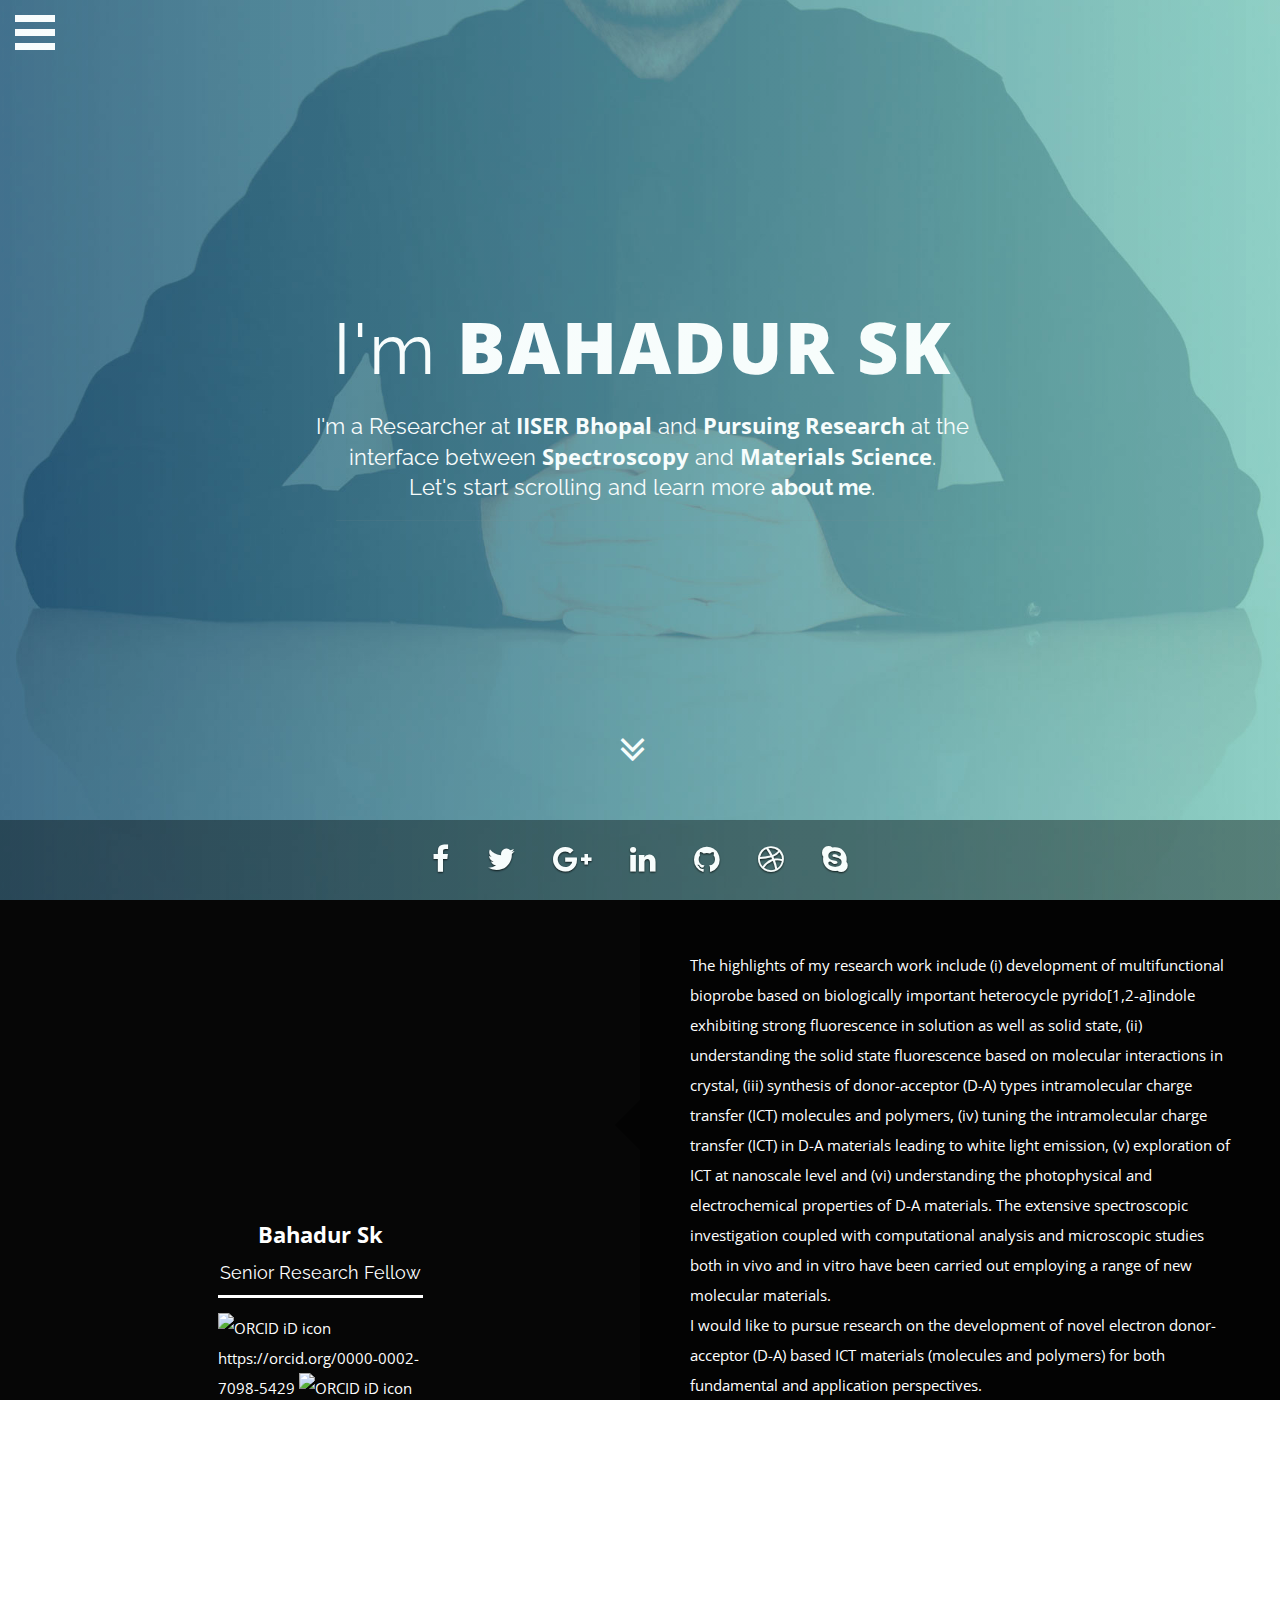
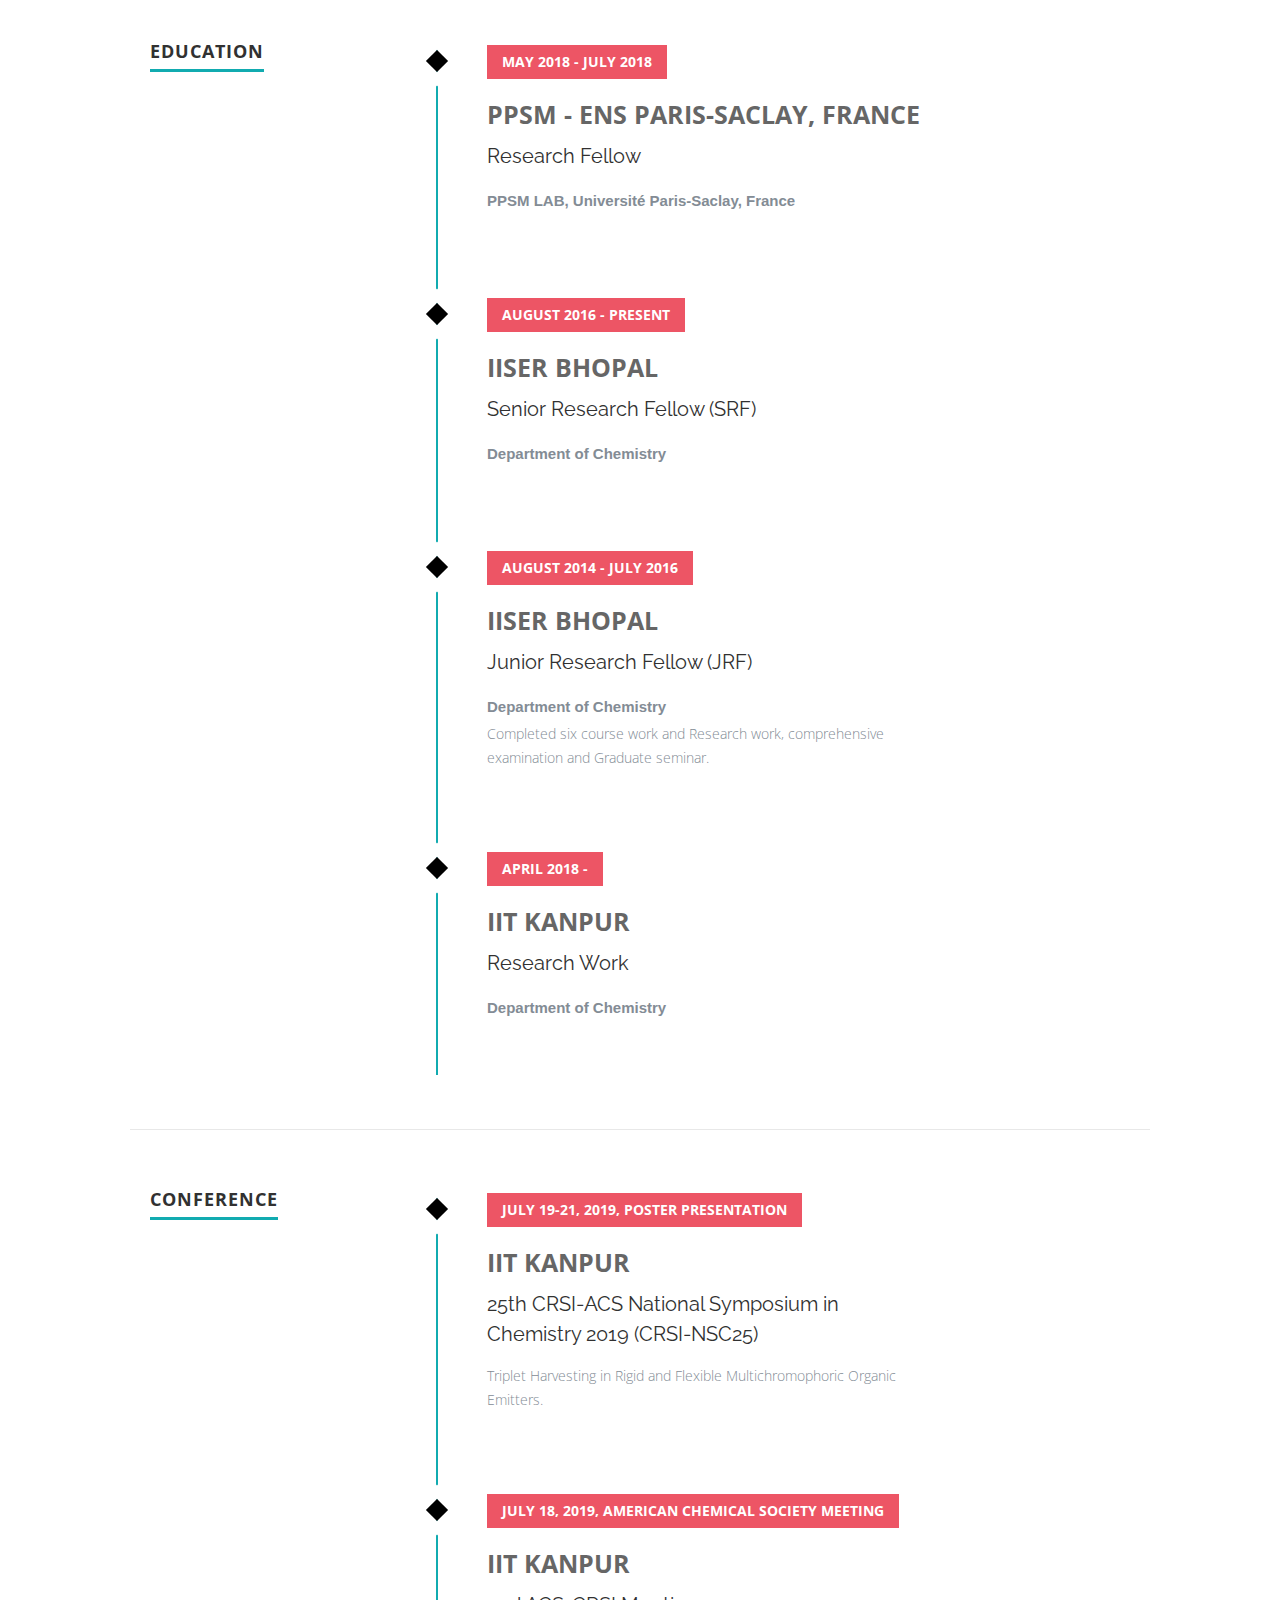
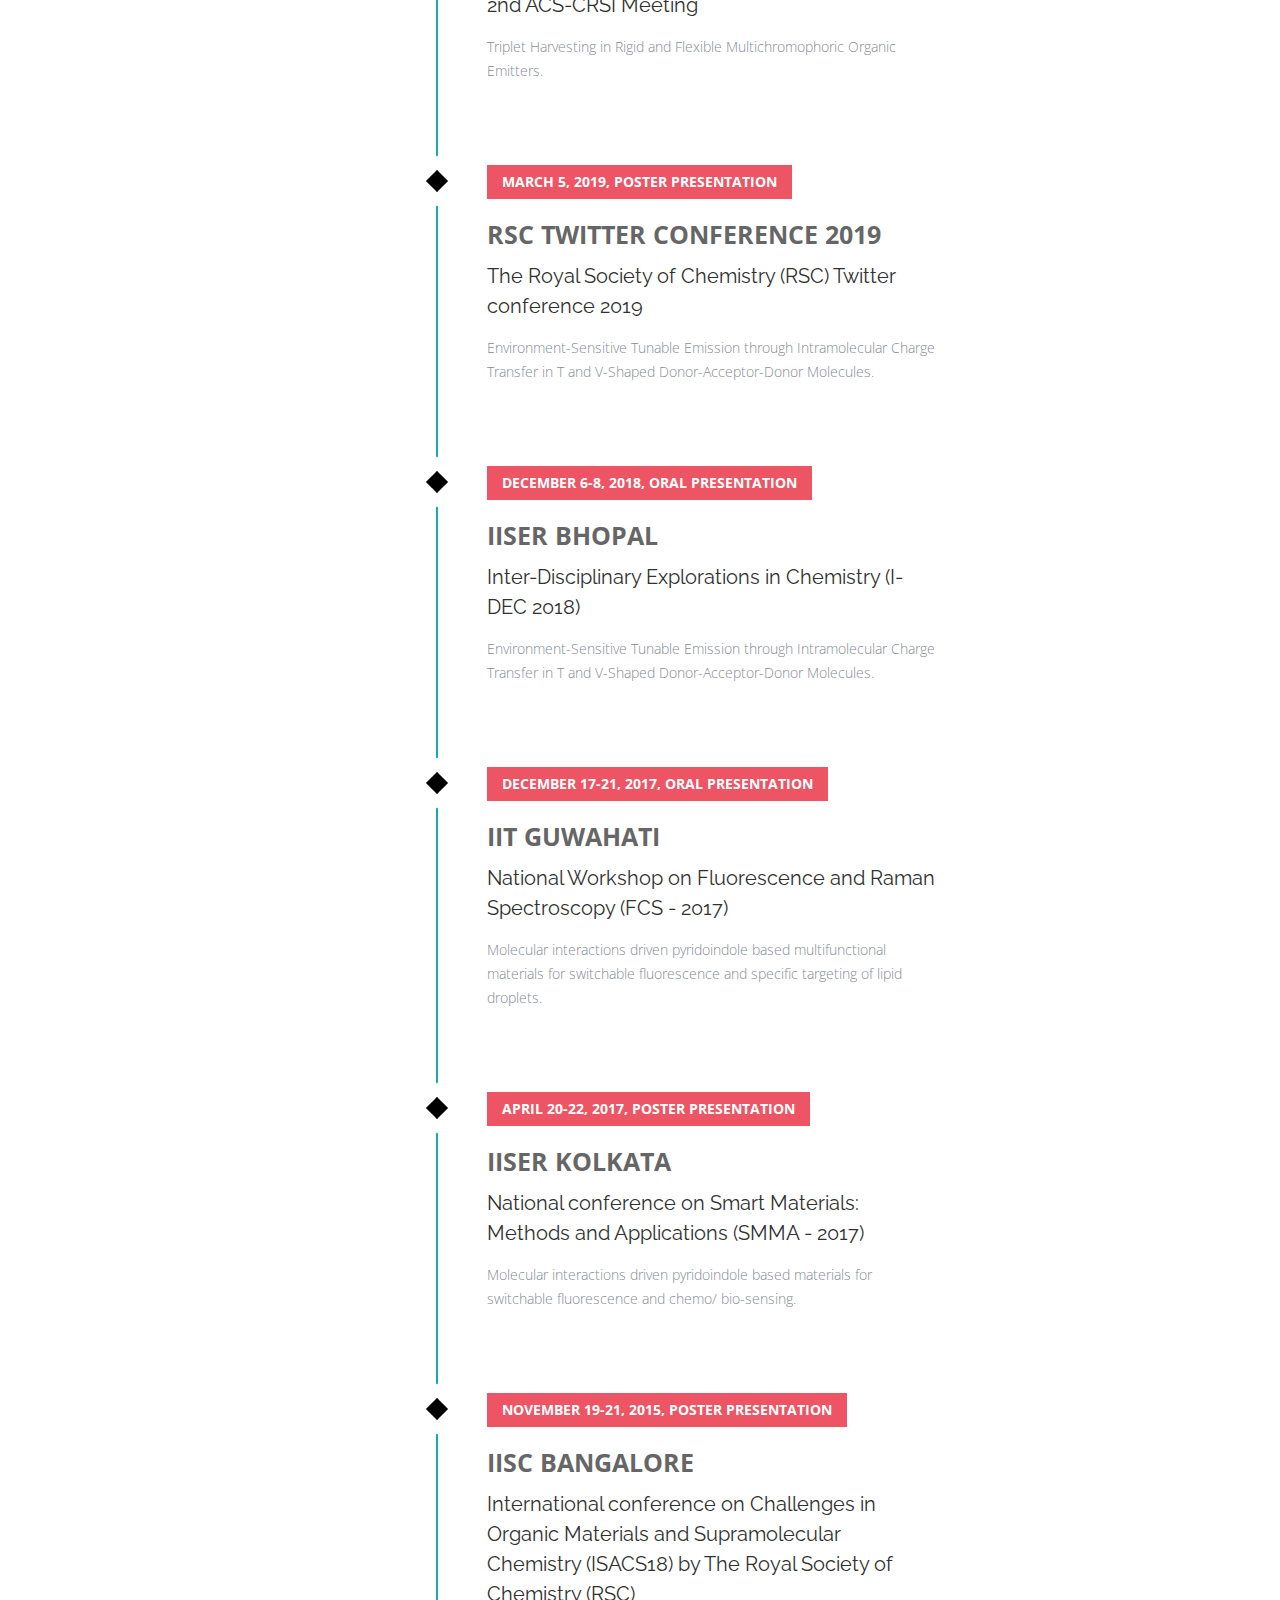
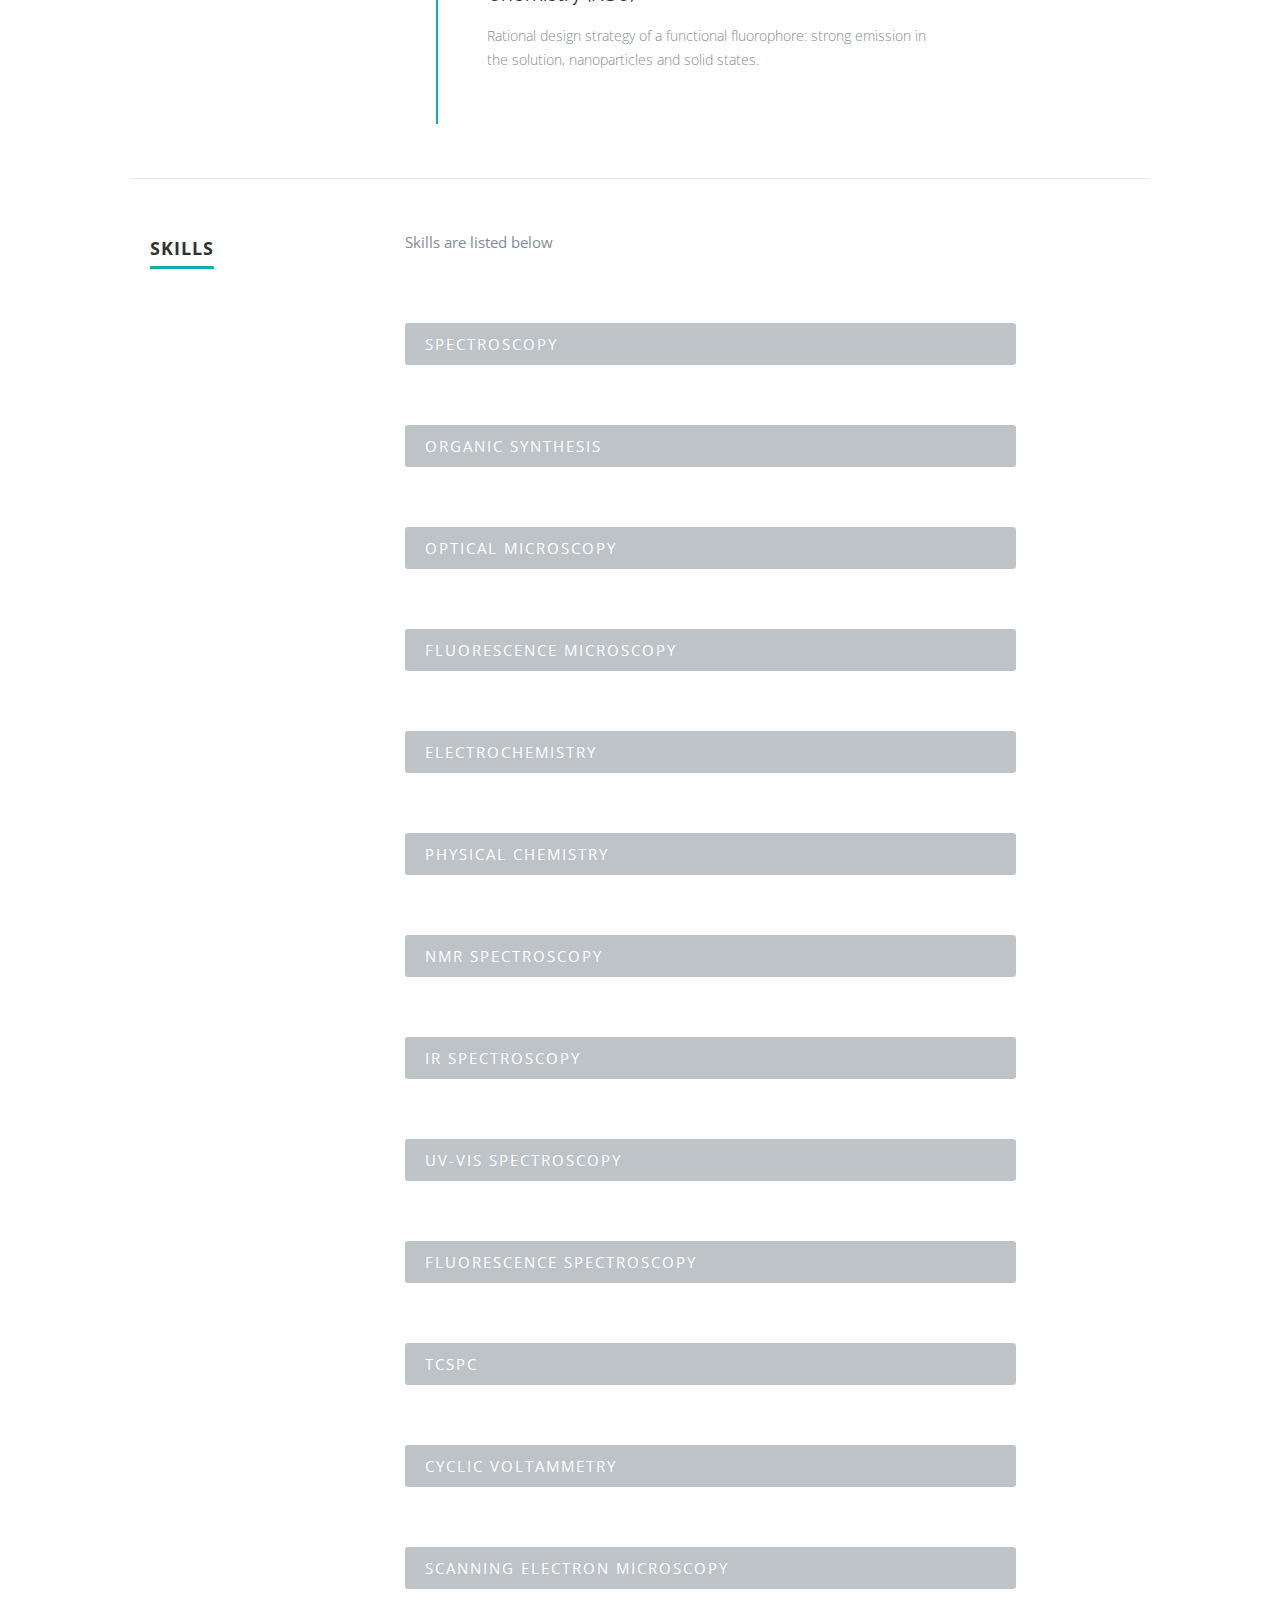
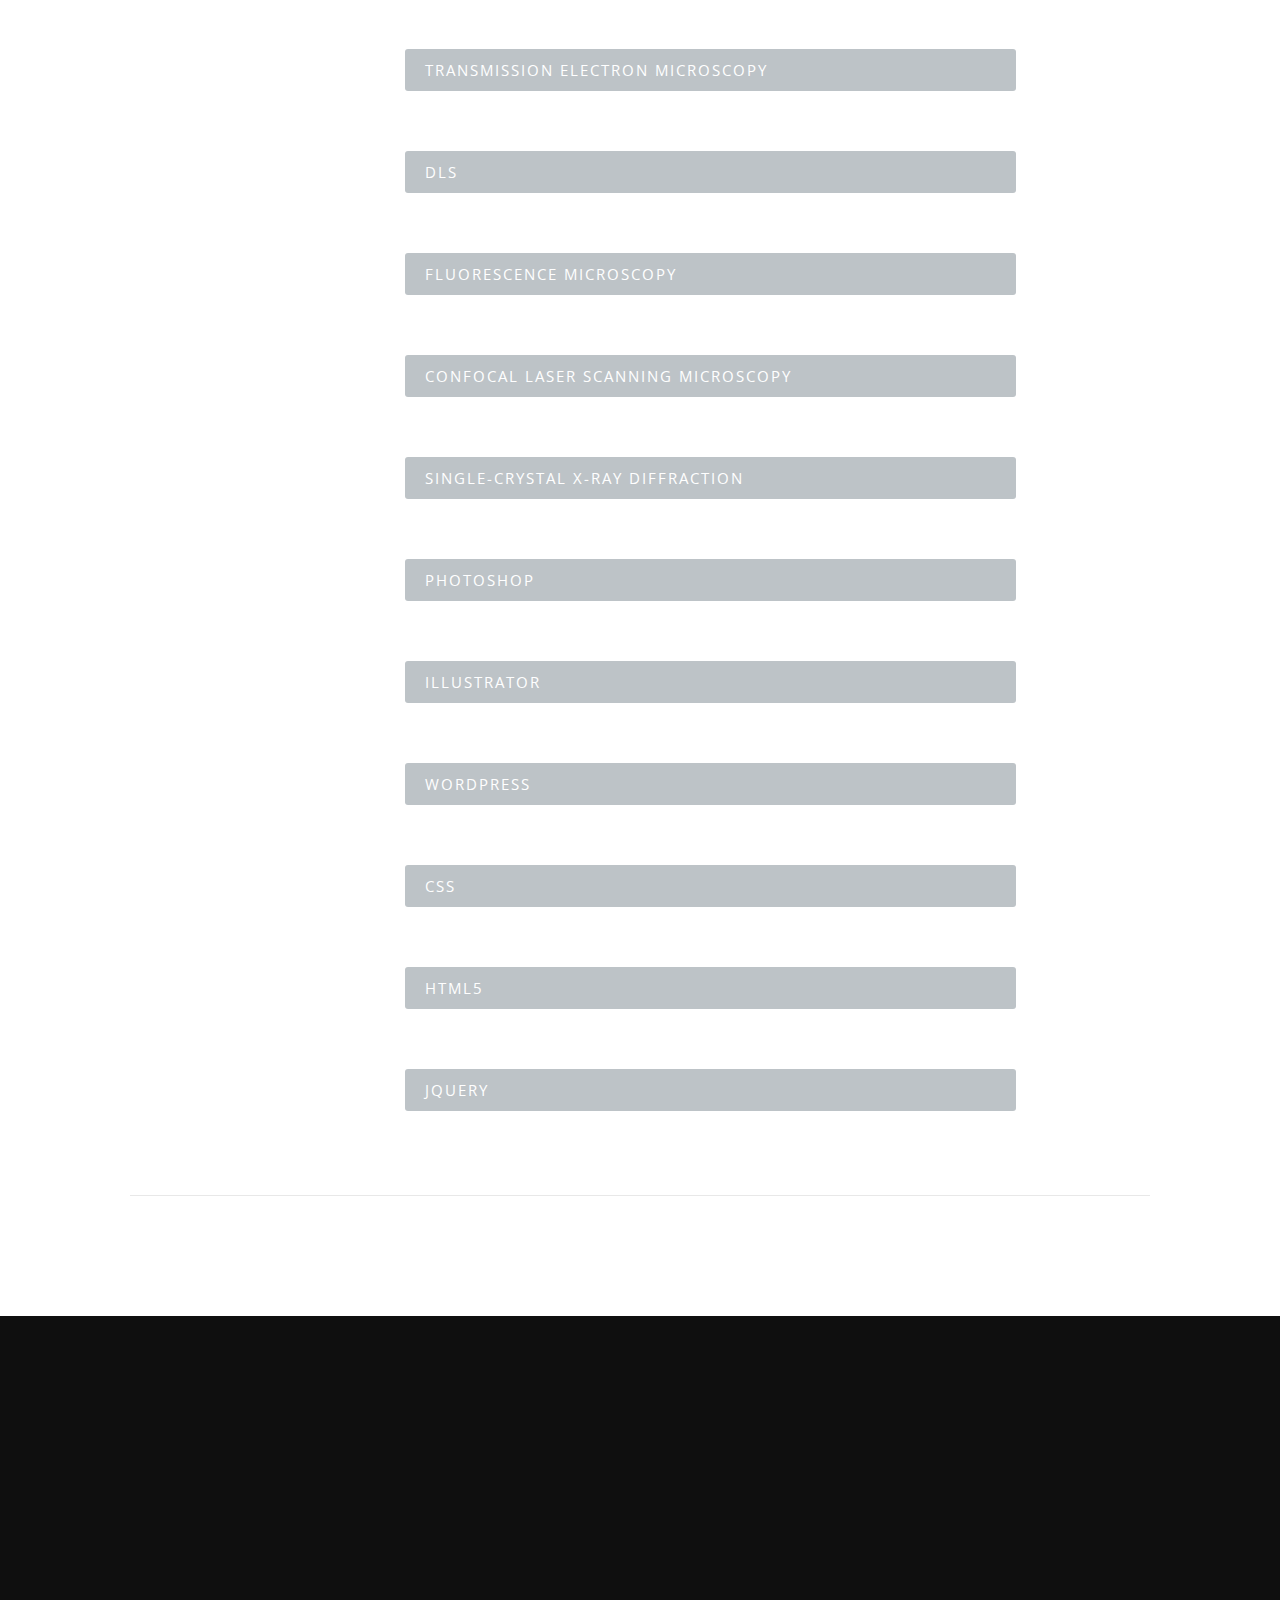
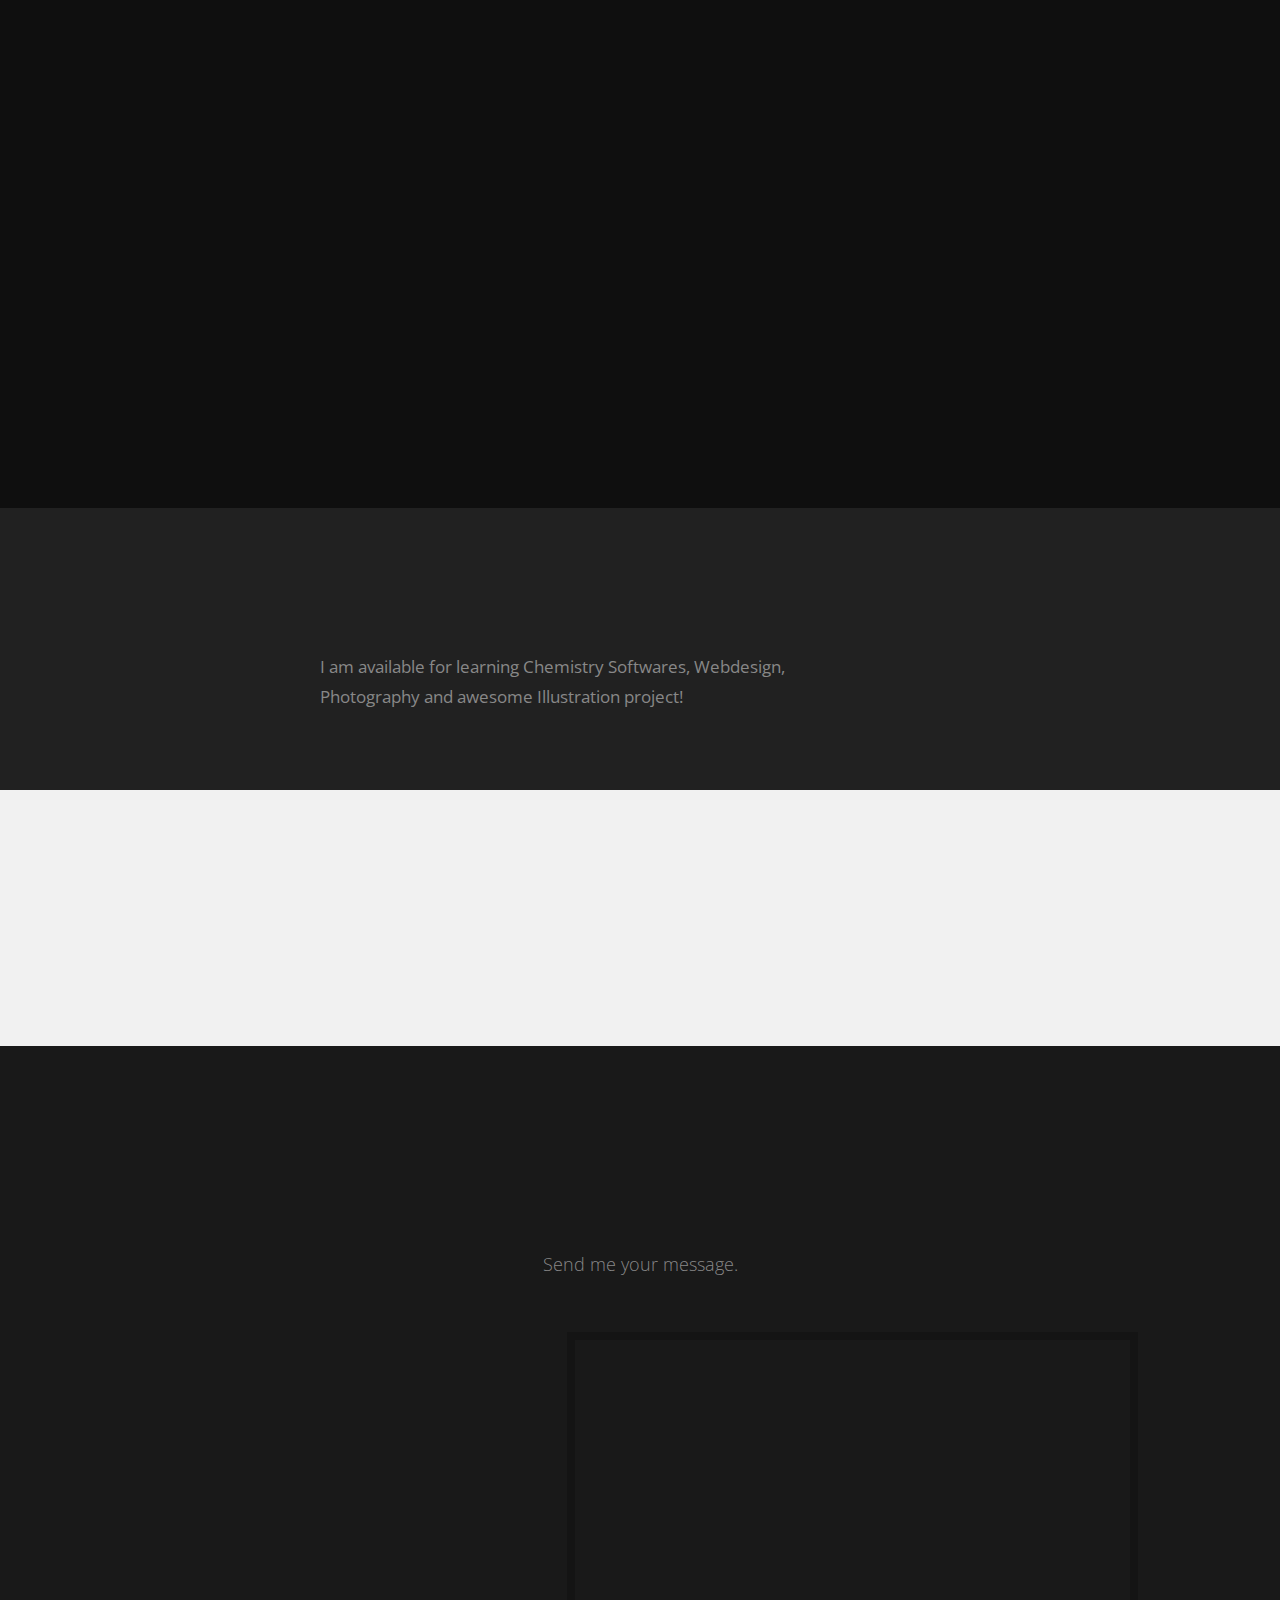
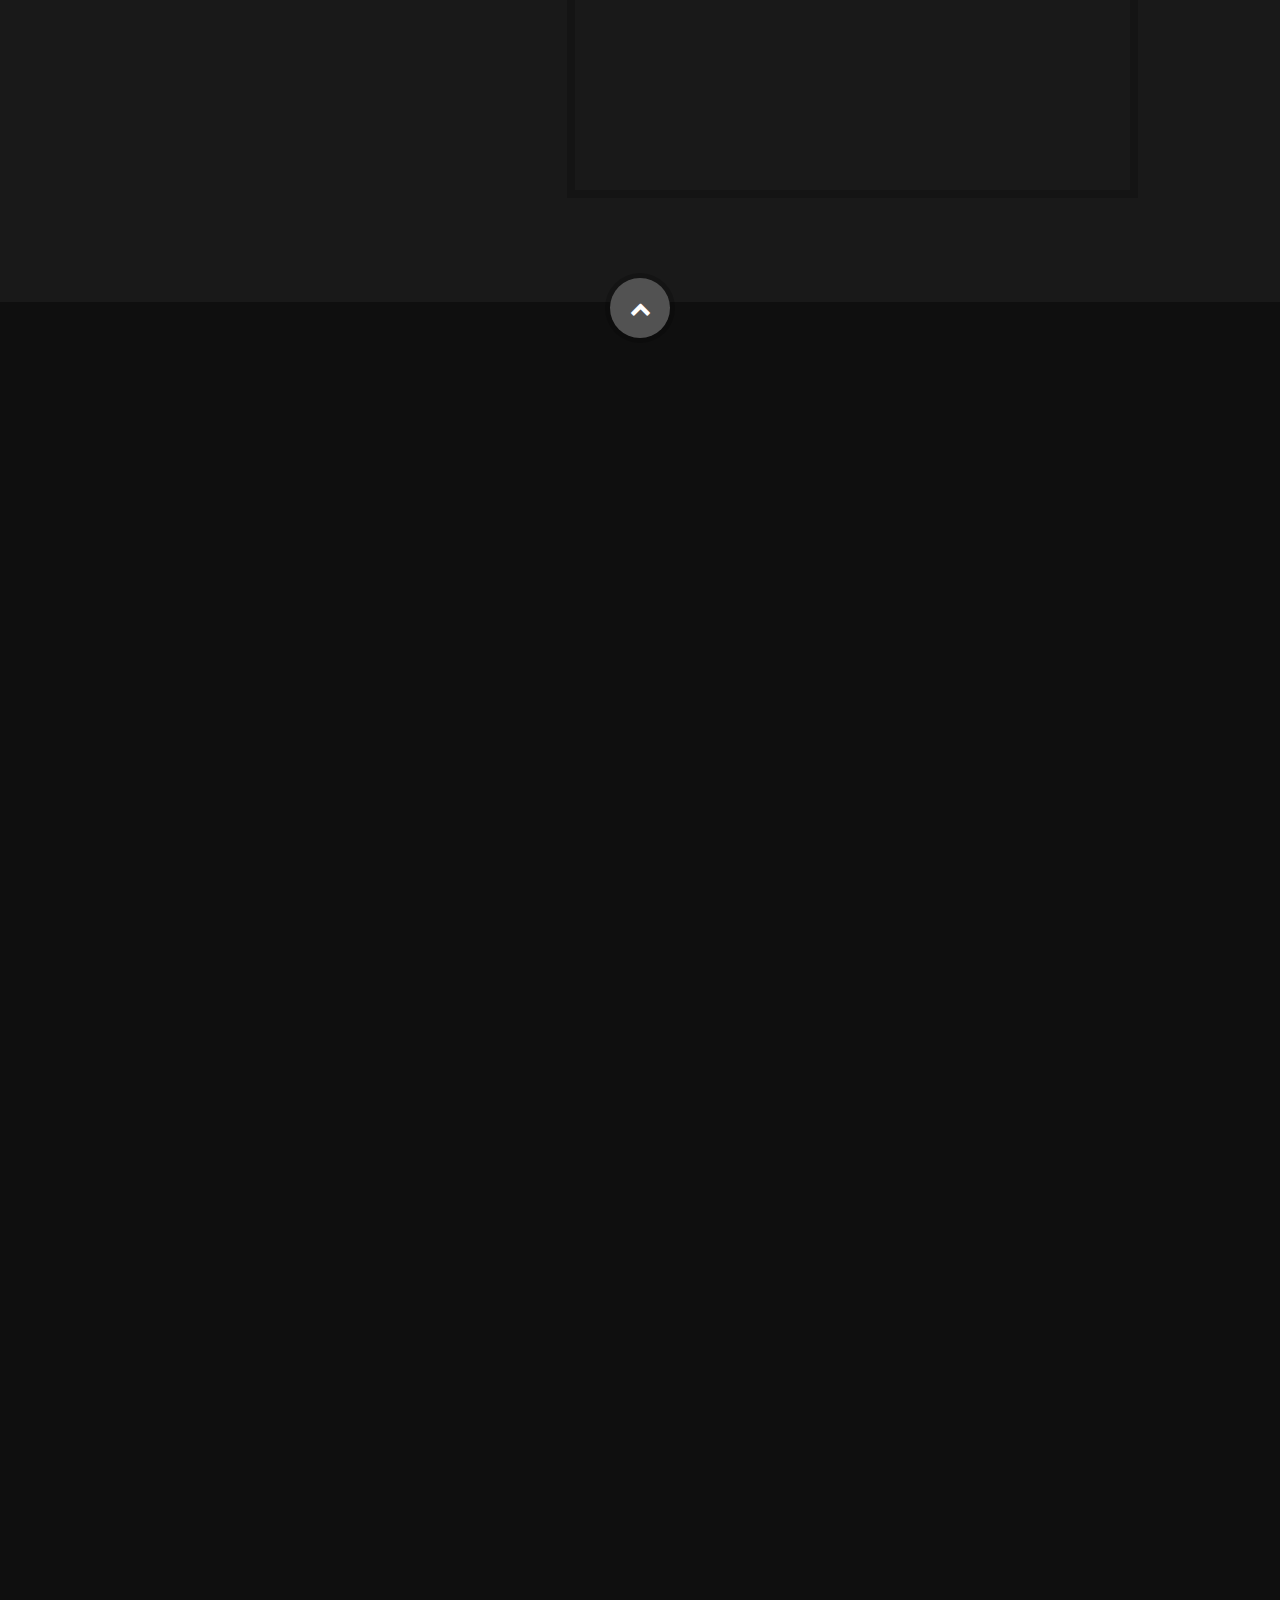
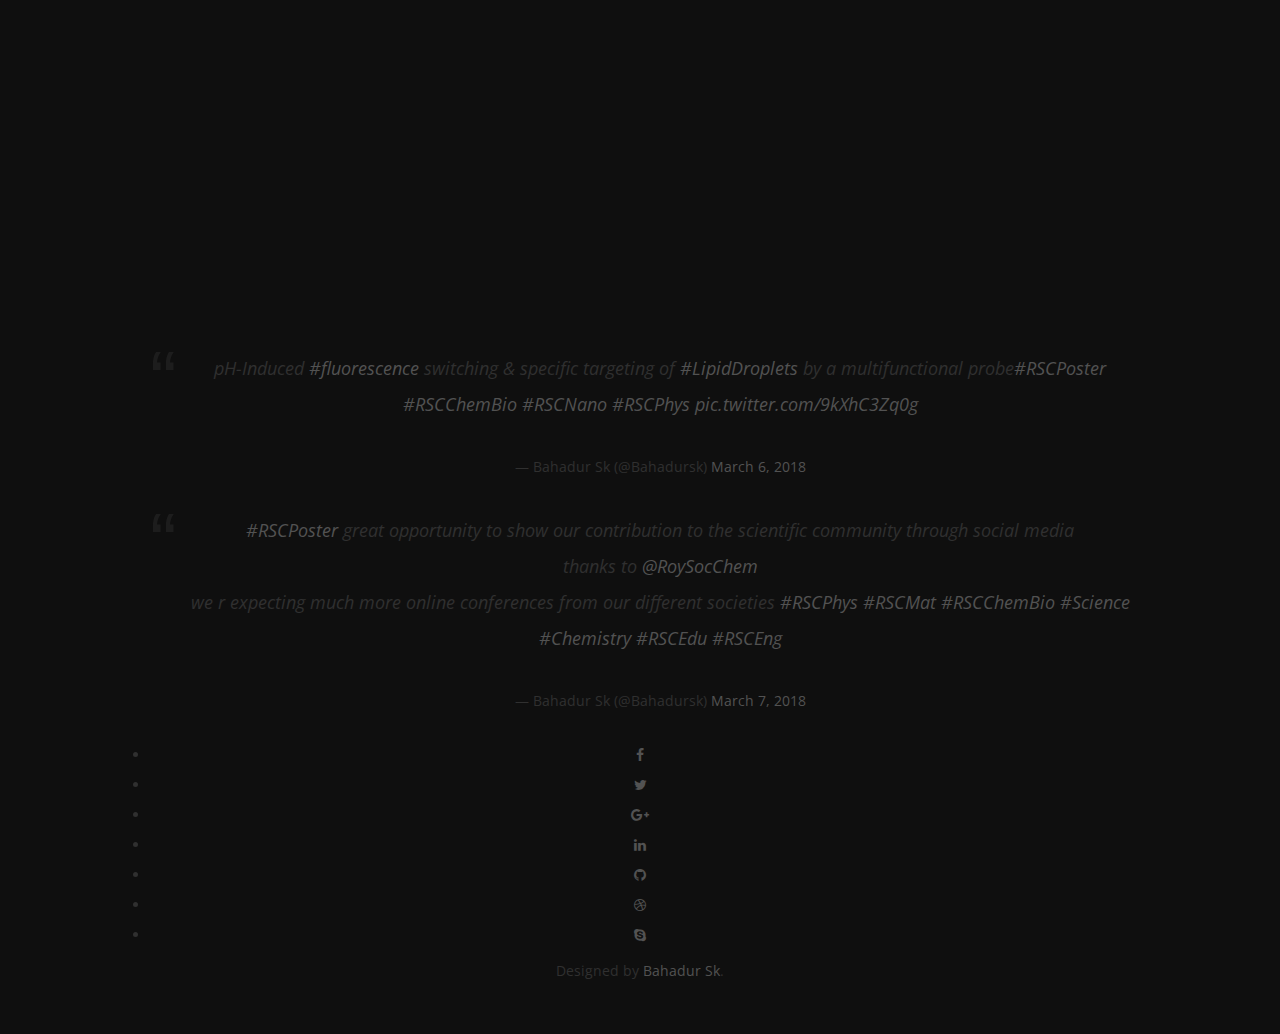
==== index.html @ c98b156a "Add files via upload" ====
<!DOCTYPE html>
<!--[if lt IE 8 ]><html class="no-js ie ie7" lang="en"> <![endif]-->
<!--[if IE 8 ]><html class="no-js ie ie8" lang="en"> <![endif]-->
<!--[if (gte IE 8)|!(IE)]><!-->
<html class="no-js" lang="en">
<!--<![endif]-->
<head>
   <meta charset="utf-8">
   <title>-::- Bahadur Sk Personal-::- </title>
   <meta name="description" content="">
   <meta name="author" content="">
   <meta name="viewport" content="width=device-width, initial-scale=1, maximum-scale=1">
   <link rel="stylesheet" href="css/default.css">
   <link rel="stylesheet" href="css/style.css">
   <link rel="stylesheet" href="css/responsive.css">
   <link rel="stylesheet" href="css/animate.css">
   <link rel="stylesheet" href="css/magnific-popup.css">
   <link rel="stylesheet" href="css/owl.carousel.css">
   <link rel="stylesheet" href="css/owl.theme.css">
    <script src="js/modernizr.js"></script>
    <link rel="shortcut icon" href="./images/favicon.png" >
</head>
<body>
    <div id="preloader">
      <div class="loader"></div>
    </div>
   <header id="home">
      <nav id="left-nav">
        <div class="logo">
          <img src="./images/my1.jpg">
        </div>
        <div class="menu" id="menu">
          <span class="menu-global menu-top"></span>
          <span class="menu-global menu-middle"></span>
          <span class="menu-global menu-bottom"></span>
        </div>
         <ul id="nav" class="nav">
            <li class="current">
              <a class="smoothscroll" href="#home"><i class="fa fa-home fa-fw"></i>Home</a>
            </li>
            <li>
              <a class="smoothscroll" href="#about"><i class="fa fa-user fa-fw"></i>About Me</a>
            </li>
            <li>
              <a class="smoothscroll" href="#resume"><i class="fa fa-file-text fa-fw"></i>Resume</a>
            </li>
            <li>
              <a class="smoothscroll" href="#portfolio"><i class="fa fa-briefcase fa-fw"></i>Portfolio</a>
            </li>
            <li>
              <a class="smoothscroll" href="#testimonials"><i class="fa fa-comments fa-fw"></i>Testimonials</a>
            </li>
            <li>
              <a class="smoothscroll" href="#contact"><i class="fa fa-envelope fa-fw"></i>Contact</a>
            </li>
         </ul>
      </nav>
      <div class="row banner">
         <div class="banner-text">
            <h1 class="responsive-headline wow zoomIn">I'm <span>Bahadur Sk</span></h1>
            <h3 class="wow fadeInUp">I'm a Researcher at <span>IISER Bhopal</span> and <span>Pursuing Research</span> at the interface between  <span>Spectroscopy</span> and <span>Materials Science</span>. <br> Let's start scrolling and learn more <a class="smoothscroll" href="#about">about me</a>.</h3>
            <hr />
         </div>
      </div>
      <p class="scrolldown">
         <a class="smoothscroll" href="#about"><i class="fa fa-angle-double-down"></i></a>
      </p>
      <div class="header-overlay"></div>
   <div id="social">
      <div class="row social-container">
            <ul class="social">
               <li><a href="https://www.facebook.com/bahadur.sk"><i class="fa fa-facebook"></i></a></li>
               <li><a href="https://twitter.com/Bahadursk"><i class="fa fa-twitter"></i></a></li>
               <li><a href="https://plus.google.com/u/0/108055005376418318742"><i class="fa fa-google-plus"></i></a></li>
               <li><a href="https://www.linkedin.com/in/bahadur-sk-73904898/"><i class="fa fa-linkedin"></i></a></li>
               <li><a href="https://github.com/bahadursk"><i class="fa fa-github"></i></a></li>
               <li><a href="https://instagram.com/ami_bahadur"><i class="fa fa-dribbble"></i></a></li>
               <li><a href="http://orcid.org/0000-0002-7098-5429"><i class="fa fa-skype"></i></a></li>
            </ul>
      </div>
   </div>
   </header>
   <!-- About Section
   ================================================== -->
   <section id="about">
      <div class="row bio-container">
        <div class="twelve columns bio-inner">
         <div class="six columns bio-left">
         <div class="pp-container">
            <img class="profile-pic wow zoomIn"  src="./images/my1.jpg" alt="" />
              <h2>Bahadur Sk</h2>
              <h3>Senior Research Fellow</h3>
			 <span id="badgeCont163"><script type="text/javascript" src="https://publons.com/mashlets?el=badgeCont163&rid=W-2001-2017"></script></span> <span id="badgeCont499"><script type="text/javascript" src="https://publons.com/mashlets?el=badgeCont499&rid=W-2001-2017&size=small"></script></span>  
			 <span itemscope itemtype="https://schema.org/Person"><a itemprop="sameAs" content="https://orcid.org/0000-0002-7098-5429" href="https://orcid.org/0000-0002-7098-5429" target="orcid.widget" rel="noopener noreferrer" style="vertical-align:top;"><img src="https://orcid.org/sites/default/files/images/orcid_16x16.png" style="width:1em;margin-right:.5em;" alt="ORCID iD icon">https://orcid.org/0000-0002-7098-5429</a></span>
			  <span itemscope itemtype="https://schema.org/Person"><a itemprop="sameAs" content="https://orcid.org/0000-0002-7098-5429" href="https://orcid.org/0000-0002-7098-5429" target="orcid.widget" rel="noopener noreferrer" style="vertical-align:top;"><img src="https://orcid.org/sites/default/files/images/orcid_16x16.png" style="width:1em;margin-right:.5em;" alt="ORCID iD icon">ORCID</a></span>
            </div> 
         </div> 

         <div class="six columns main-col wow fadeIn">
          <div class="arrow-left"></div>
            <p>The highlights of my research work include (i) development of multifunctional bioprobe based on biologically important heterocycle pyrido[1,2-a]indole exhibiting strong fluorescence in solution as well as solid state, (ii) understanding the solid state fluorescence based on molecular interactions in crystal, (iii) synthesis of donor-acceptor (D-A) types intramolecular charge transfer (ICT) molecules and polymers, (iv) tuning the intramolecular charge transfer (ICT) in D-A materials leading to white light emission, (v) exploration of ICT at nanoscale level and (vi) understanding the photophysical and electrochemical properties of D-A materials. The extensive spectroscopic investigation coupled with computational analysis and microscopic studies both in vivo and in vitro have been carried out employing a range of new molecular materials. <BR> 
			I would like to pursue research on the development of novel electron donor-acceptor (D-A) based ICT materials (molecules and polymers) for both fundamental and application perspectives. 
            
            </p>
          <div class="row">
            <div class="six columns download">
                <p>
                  <a href="#contact" class="button"><i class="fa fa-paper-plane"></i>Learn from Me</a>
                  <a href="resume.pdf" class="button" target="_blank"><i class="fa fa-download"></i>Download Resume</a>
                </p>
            </div>
      </div>
         </div>
      </div>
      </div>
   </section>
   <section id="resume">
    <h1 class="section-title wow fadeInDown">Resume</h1>
      <div class="row education">
         <div class="three columns header-col">
            <h2><span>Education</span></h2>
         </div>
      <div class="nine columns main-col">
         <div class="education-timeline">
            <ul class="timeline">
				
				<li class="timeline-event">
                <label class="timeline-event-icon"></label>
                <div class="timeline-event-copy">
                  <p class="timeline-event-thumbnail">May 2018 - July 2018</p>
                  <h3>PPSM - ENS Paris-Saclay, France</h3>
                  <h4>Research Fellow</h4>
                  <p><strong>PPSM LAB, Université Paris-Saclay, France</strong><br>
                     </p>
                </div>
              </li>
				
				 <li class="timeline-event">
                <label class="timeline-event-icon"></label>
                <div class="timeline-event-copy">
                  <p class="timeline-event-thumbnail">August 2016 - Present</p>
                  <h3>IISER Bhopal</h3>
                  <h4>Senior Research Fellow (SRF)</h4>
                  <p><strong>Department of  Chemistry</strong><br>
                     </p>
                </div>
              </li>
				
              <li class="timeline-event">
                <label class="timeline-event-icon"></label>
                <div class="timeline-event-copy">
                  <p class="timeline-event-thumbnail">August 2014 - July 2016</p>
                  <h3>IISER Bhopal</h3>
                  <h4>Junior Research Fellow (JRF)</h4>
                  <p><strong>Department of  Chemistry</strong><br>
                     Completed six course work and Research work, comprehensive examination and Graduate seminar.</p>
                </div>
              </li>
				
				  <li class="timeline-event">
                <label class="timeline-event-icon"></label>
                <div class="timeline-event-copy">
                  <p class="timeline-event-thumbnail">April 2018 - </p>
                  <h3>IIT Kanpur</h3>
                  <h4> Research Work</h4>
                  <p><strong>Department of  Chemistry</strong><br>
                     </p>
                </div>
              </li>
				
				 
            </ul>
         </div>
      </div>
      </div> 
      <div class="row work">
         <div class="three columns header-col">
            <h2><span>Conference</span></h2>
         </div>
         <div class="nine columns main-col">
         <div class="work-timeline">
            <ul class="timeline">
				
				
				
						<li class="timeline-event">
                <label class="timeline-event-icon"></label>
                <div class="timeline-event-copy">
                  <p class="timeline-event-thumbnail">July 19-21, 2019, Poster Presentation</p>
                  <h3> IIT Kanpur</h3>
                  <h4>25th CRSI-ACS National Symposium in Chemistry 2019 (CRSI-NSC25) </h4>
                  <p>Triplet Harvesting in Rigid and Flexible Multichromophoric Organic Emitters. </p>
                </div>
              </li>
				
				
							<li class="timeline-event">
                <label class="timeline-event-icon"></label>
                <div class="timeline-event-copy">
                  <p class="timeline-event-thumbnail">July 18, 2019, American Chemical Society Meeting</p>
                  <h3> IIT Kanpur</h3>
                  <h4>2nd ACS-CRSI Meeting  </h4>
                  <p>Triplet Harvesting in Rigid and Flexible Multichromophoric Organic Emitters. </p>
                </div>
              </li>
				
				
				
				
				
					<li class="timeline-event">
                <label class="timeline-event-icon"></label>
                <div class="timeline-event-copy">
                  <p class="timeline-event-thumbnail">March 5, 2019, Poster Presentation</p>
                  <h3>RSC Twitter conference 2019 </h3>
                  <h4>The Royal Society of Chemistry (RSC) Twitter conference 2019</h4>
                  <p>Environment-Sensitive Tunable Emission through Intramolecular Charge Transfer in T and V-Shaped Donor-Acceptor-Donor Molecules. </p>
                </div>
              </li>
				
				
				
				
				<li class="timeline-event">
                <label class="timeline-event-icon"></label>
                <div class="timeline-event-copy">
                  <p class="timeline-event-thumbnail">December 6-8, 2018, Oral Presentation</p>
                  <h3>IISER Bhopal </h3>
                  <h4>Inter-Disciplinary Explorations in Chemistry (I-DEC 2018)</h4>
                  <p>Environment-Sensitive Tunable Emission through Intramolecular Charge Transfer in T and V-Shaped Donor-Acceptor-Donor Molecules. </p>
                </div>
              </li>
				
				
				
				
				
              <li class="timeline-event">
                <label class="timeline-event-icon"></label>
                <div class="timeline-event-copy">
                  <p class="timeline-event-thumbnail">December 17-21, 2017, Oral Presentation</p>
                  <h3>IIT Guwahati </h3>
                  <h4>National Workshop on Fluorescence and Raman Spectroscopy (FCS - 2017)</h4>
                  <p>Molecular interactions driven pyridoindole based multifunctional materials for switchable ﬂuorescence and specific targeting of lipid droplets. </p>
                </div>
              </li>
              <li class="timeline-event">
                <label class="timeline-event-icon"></label>
                <div class="timeline-event-copy">
                  <p class="timeline-event-thumbnail">April 20-22, 2017, Poster Presentation</p>
                  <h3>IISER Kolkata</h3>
                  <h4>National conference on Smart Materials: Methods and Applications (SMMA - 2017)</h4>
                  <p> Molecular interactions driven pyridoindole based materials for switchable fluorescence and chemo/ bio-sensing. </p>
                </div>
              </li>
              <li class="timeline-event">
                <label class="timeline-event-icon"></label>
                <div class="timeline-event-copy">
                  <p class="timeline-event-thumbnail">November 19-21, 2015, Poster Presentation</p>
                  <h3>IISc Bangalore</h3>
                  <h4>International conference on Challenges in Organic Materials and Supramolecular Chemistry (ISACS18) by The Royal Society of Chemistry (RSC) </h4>
                  <p>Rational design strategy of a functional fluorophore: strong emission in the solution, nanoparticles and solid states. </p>
                </div>
              </li>
            </ul>
         </div>
         </div>
      </div>
      <div class="row skill">
         <div class="three columns header-col">
            <h2><span>Skills</span></h2>
         </div>
         <div class="nine columns main-col">
            <p>Skills are listed below
            </p>
        <div class="bars">
           <ul class="skills">
			   
			   <li><span class="bar-expand photoshop wow fadeInLeft"></span><em>Spectroscopy</em></li>
            <li><span class="bar-expand illustrator wow fadeInLeft"></span><em>Organic Synthesis</em></li>
            <li><span class="bar-expand wordpress wow fadeInLeft"></span><em>Optical Microscopy</em></li>
            <li><span class="bar-expand css wow fadeInLeft"></span><em>Fluorescence Microscopy</em></li>
            <li><span class="bar-expand html5 wow fadeInLeft"></span><em>Electrochemistry</em></li>
            <li><span class="bar-expand jquery wow fadeInLeft"></span><em>Physical Chemistry</em></li>
			
			   <li><span class="bar-expand photoshop wow fadeInLeft"></span><em>NMR Spectroscopy</em></li>
            <li><span class="bar-expand illustrator wow fadeInLeft"></span><em>IR Spectroscopy</em></li>
            <li><span class="bar-expand wordpress wow fadeInLeft"></span><em>Uv-Vis Spectroscopy</em></li>
            <li><span class="bar-expand css wow fadeInLeft"></span><em>Fluorescence Spectroscopy</em></li>
            <li><span class="bar-expand html5 wow fadeInLeft"></span><em>TCSPC</em></li>
            <li><span class="bar-expand jquery wow fadeInLeft"></span><em>Cyclic Voltammetry</em></li>
		<li><span class="bar-expand photoshop wow fadeInLeft"></span><em>Scanning Electron Microscopy</em></li>
            <li><span class="bar-expand illustrator wow fadeInLeft"></span><em>Transmission Electron Microscopy</em></li>
            <li><span class="bar-expand wordpress wow fadeInLeft"></span><em>DLS</em></li>
            <li><span class="bar-expand css wow fadeInLeft"></span><em>Fluorescence Microscopy</em></li>
            <li><span class="bar-expand html5 wow fadeInLeft"></span><em>Confocal Laser Scanning Microscopy </em></li>
            <li><span class="bar-expand jquery wow fadeInLeft"></span><em>Single-crystal X-ray Diffraction</em></li>
			
            <li><span class="bar-expand photoshop wow fadeInLeft"></span><em>Photoshop</em></li>
            <li><span class="bar-expand illustrator wow fadeInLeft"></span><em>Illustrator</em></li>
            <li><span class="bar-expand wordpress wow fadeInLeft"></span><em>Wordpress</em></li>
            <li><span class="bar-expand css wow fadeInLeft"></span><em>CSS</em></li>
            <li><span class="bar-expand html5 wow fadeInLeft"></span><em>HTML5</em></li>
            <li><span class="bar-expand jquery wow fadeInLeft"></span><em>jQuery</em></li>
          </ul>
        </div>
      </div>
      </div>
      
   </section>
   <section id="portfolio">
      <div class="row">
         <div class="twelve columns collapsed">
            <h1 class="section-title wow fadeInDown">Some of My Photos</h1>
            <div id="portfolio-wrapper" class="bgrid-quarters s-bgrid-thirds cf wow fadeIn">
               <div class="columns portfolio-item">
                  <div class="item-wrap">
                     <a href="#modal-01" title="">
                        <img alt="" src="./images/my3.jpg">
                        <div class="overlay">
                           <div class="portfolio-item-meta">
                          <h5>Paris City</h5>
                              <p>Photography</p>
                       </div>
                        </div>
                        <div class="link-icon"><i class="fa fa-plus fa-2x"></i></div>
                     </a>
                  </div>
              </div>
               <div class="columns portfolio-item">
                  <div class="item-wrap">
                     <a href="#modal-02" title="">
                        <img alt="" src="./images/my10.png">
                        <div class="overlay">
                           <div class="portfolio-item-meta">
                          <h5>My Photo</h5>
                              <p>Photography</p>
                       </div>
                        </div>
                        <div class="link-icon"><i class="fa fa-plus fa-2x"></i></div>
                     </a>
                  </div>
              </div>
               <div class="columns portfolio-item">
                  <div class="item-wrap">
                     <a href="#modal-03" title="">
                        <img alt="" src="./images/my4.jpg">
                        <div class="overlay">
                           <div class="portfolio-item-meta">
                          <h5>My Photo</h5>
                              <p>Photography</p>
                       </div>
                        </div>
                        <div class="link-icon"><i class="fa fa-plus fa-2x"></i></div>
                     </a>
                  </div>
              </div>
               <div class="columns portfolio-item">
                  <div class="item-wrap">
                     <a href="#modal-04" title="">
                        <img alt="" src="./images/my5.jpg">
                        <div class="overlay">
                           <div class="portfolio-item-meta">
                          <h5>My Photo</h5>
                              <p>Photography</p>
                       </div>
                        </div>
                        <div class="link-icon"><i class="fa fa-plus fa-2x"></i></div>
                     </a>
                  </div>
              </div>
               <div class="columns portfolio-item">
                  <div class="item-wrap">
                     <a href="#modal-05" title="">
                        <img alt="" src="./images/my6.png">
                        <div class="overlay">
                           <div class="portfolio-item-meta">
                          <h5>My Photo</h5>
                              <p>Photography</p>
                       </div>
                        </div>
                        <div class="link-icon"><i class="fa fa-plus fa-2x"></i></div>
                     </a>
                  </div>
              </div>
               <div class="columns portfolio-item">
                  <div class="item-wrap">
                     <a href="#modal-06" title="">
                        <img alt="" src="./images/my7.png">
                        <div class="overlay">
                           <div class="portfolio-item-meta">
                          <h5>My Photo</h5>
                              <p>Photography</p>
                       </div>
                        </div>
                        <div class="link-icon"><i class="fa fa-plus fa-2x"></i></div>
                     </a>
                  </div>
              </div>
               <div class="columns portfolio-item">
                  <div class="item-wrap">
                     <a href="#modal-07" title="">
                        <img alt="" src="./images/my8.png">
                        <div class="overlay">
                           <div class="portfolio-item-meta">
                         <h5>My Photo</h5>
                              <p>Illustrration</p>
                       </div>
                        </div>
                        <div class="link-icon"><i class="fa fa-plus fa-2x"></i></div>
                     </a>
                  </div>
              </div>
               <div class="columns portfolio-item">
                  <div class="item-wrap">
                     <a href="#modal-08" title="">
                        <img alt="" src="./images/my9.png">
                        <div class="overlay">
                           <div class="portfolio-item-meta">
                          <h5>My Photo</h5>
                              <p>Photography</p>
                       </div>
                        </div>
                        <div class="link-icon"><i class="fa fa-plus fa-2x"></i></div>
                     </a>
                  </div>
              </div>
            </div>
         </div>
         <div id="modal-01" class="popup-modal mfp-hide">
          <img class="scale-with-grid" src="./images/my2.png" alt="" />
          <div class="description-box">
            <h4>My Photo</h4>
            <p>"When words become unclear, I shall focus with photographs. When images become inadequate, I shall be content with silence"</p>
               <span class="categories"><i class="fa fa-tag"></i>Photography, Webdesign</span>
          </div>
            <div class="link-box">
               <a href="#" class="button">More</a>
             <a class="popup-modal-dismiss button btn-close">Close</a>
            </div>
        </div>
         <div id="modal-02" class="popup-modal mfp-hide">
          <img class="scale-with-grid" src="./images/my2.png" alt="" />
          <div class="description-box">
            <h4>My Photo</h4>
            <p>"When words become unclear, I shall focus with photographs. When images become inadequate, I shall be content with silence".</p>
               <span class="categories"><i class="fa fa-tag"></i>Photography, Web Development</span>
          </div>
            <div class="link-box">
               <a href="#" class="button">More</a>
             <a class="popup-modal-dismiss button btn-close">Close</a>
            </div>
        </div>
         <div id="modal-03" class="popup-modal mfp-hide">
          <img class="scale-with-grid" src="./images/my2.png" alt="" />
          <div class="description-box">
            <h4>My Photo</h4>
            <p>"When words become unclear, I shall focus with photographs. When images become inadequate, I shall be content with silence"</p>
               <span class="categories"><i class="fa fa-tag"></i>Photography</span>
          </div>
            <div class="link-box">
               <a href="#" class="button">More</a>
             <a class="popup-modal-dismiss button btn-close">Close</a>
            </div>
        </div>
         <div id="modal-04" class="popup-modal mfp-hide">
          <img class="scale-with-grid" src="./images/my2.png" alt="" />
          <div class="description-box">
            <h4>My Photo</h4>
            <p>"When words become unclear, I shall focus with photographs. When images become inadequate, I shall be content with silence"</p>
               <span class="categories"><i class="fa fa-tag"></i>Photography</span>
          </div>
            <div class="link-box">
               <a href="#" class="button">More</a>
             <a class="popup-modal-dismiss button btn-close">Close</a>
            </div>
        </div>
         <div id="modal-05" class="popup-modal mfp-hide">
          <img class="scale-with-grid" src="./images/my2.png" alt="" />
          <div class="description-box">
            <h4>My Photo</h4>
            <p>"When words become unclear, I shall focus with photographs. When images become inadequate, I shall be content with silence"</p>
               <span class="categories"><i class="fa fa-tag"></i>Photography, Webdesign</span>
          </div>
            <div class="link-box">
               <a href="#" class="button">More</a>
             <a class="popup-modal-dismiss button btn-close">Close</a>
            </div>
        </div>
         <div id="modal-06" class="popup-modal mfp-hide">
          <img class="scale-with-grid" src="./images/my2.png" alt="" />
          <div class="description-box">
            <h4>My Photo</h4>
            <p>"When words become unclear, I shall focus with photographs. When images become inadequate, I shall be content with silence"</p>
               <span class="categories"><i class="fa fa-tag"></i>Photography</span>
          </div>
            <div class="link-box">
               <a href="#" class="button">More</a>
             <a class="popup-modal-dismiss button btn-close">Close</a>
            </div>
        </div>
         <div id="modal-07" class="popup-modal mfp-hide">
          <img class="scale-with-grid" src="./images/my2.png" alt="" />
          <div class="description-box">
            <h4>My Photo</h4>
            <p>"When words become unclear, I shall focus with photographs. When images become inadequate, I shall be content with silence"</p>
               <span class="categories"><i class="fa fa-tag"></i>Photography, Illustration</span>
          </div>
            <div class="link-box">
               <a href="#" class="button">More</a>
             <a class="popup-modal-dismiss button btn-close">Close</a>
            </div>
        </div>
         <div id="modal-08" class="popup-modal mfp-hide">
          <img class="scale-with-grid" src="./images/my2.png" alt="" />
          <div class="description-box">
            <h4>My Photo</h4>
            <p>"When words become unclear, I shall focus with photographs. When images become inadequate, I shall be content with silence"</p>
               <span class="categories"><i class="fa fa-tag"></i>Webdesign, Photography</span>
          </div>
            <div class="link-box">
               <a href="#" class="button">More</a>
             <a class="popup-modal-dismiss button btn-close">Close</a>
            </div>
        </div>
      </div>
   </section>
   <section id="call-to-action">
      <div class="row">
         <div class="two columns header-col">
            <h1 class="wow fadeInLeft">
              <span><i class="fa fa-paper-plane fa-5x pull-left fa-fw"></i></span>
            </h1>
         </div>
         <div class="seven columns">
            <h2 class="wow zoomIn">Stay connected with me for your awesome project</h2>
            <p>I am available for learning Chemistry Softwares, Webdesign, Photography and awesome  Illustration project!</p>
         </div>
         <div class="three columns action wow fadeIn">
            <a href="#contact" class="button">Stay Connected</a>
         </div>
      </div>
   </section>
   <section id="testimonials">
      <div class="text-container">
         <div class="row">
          <div class="twelve columns flex-container">
            <h1 class="section-title wow fadeInDown">Inspirational Quots</h1>
            <div id="testimonial-slides" class="owl-carousel">
              <div>
                <blockquote><p>Imagination is more important than knowledge</p>
                 <cite> Sir Albert Einstein</cite>
              </blockquote>
              </div>
              <div>
                <blockquote><p>Look at the sky. We are not alone. The whole universe is friendly to us and conspires only to give the best to those who dream and work.</p>
                 <cite> A. P. J. Abdul Kalam</cite>
              </blockquote>
              </div>
              <div>
                <blockquote><p>Design is not just what it looks like and feels like. Design is how it works.</p>
                 <cite> Steve Jobs</cite>
              </blockquote>
              </div>
            </div>
          </div>
         </div>
       </div>
   </section>
   <section id="contact">
      <div class="row section-head">
          <div class="twelve columns">
              <h1 class="section-title wow fadeInDown">Get In Touch</h1>
              <p class="lead">Send me your message. </p>
          </div>
      </div>
      <div class="row">
          <div class="five columns">
             <div class="form-container wow fadeIn">

               <form action="#" method="post" id="contactForm" name="contactForm">
                  <fieldset>
                        <div>
                     <input type="text" placeholder="Name" value="" size="35" id="contactName" name="contactName">
                        </div>
                        <div>
                     <input type="text" placeholder="Email" value="" size="35" id="contactEmail" name="contactEmail">
                        </div>
                        <div>
                     <input type="text" placeholder="Subject" value="" size="35" id="contactSubject" name="contactSubject">
                        </div>
                        <div>
                           <textarea cols="5" rows="5" placeholder="Message" id="contactMessage" name="contactMessage"></textarea>
                        </div>
                        <div>

                         <div id="message-warning"> Error boy</div>
                           <button class="submit">Submit</button>
                           <span id="image-loader">
                              <img alt="" src="./images/loader.gif">
                           </span>
                        </div>
                 </fieldset>
                </form>
                <div id="message-success">
                    <i class="fa fa-check"></i>Your message was sent, thank you!<br>
                </div>
            </div>
          </div>
      <div class="seven columns">
         <div id="map"></div>
      </div>
      </div>
   </section>
   <footer>
	   
      <div class="row">
         <div class="twelve columns">
			 
			 <iframe src="https://www.facebook.com/plugins/post.php?href=https%3A%2F%2Fwww.facebook.com%2Fbahadur.sk%2Fposts%2F1944203545623717&width=750&show_text=true&height=955&appId" width="750" height="955" style="border:none;overflow:hidden" scrolling="no" frameborder="0" allowTransparency="true" allow="encrypted-media"></iframe>
			 <iframe src="https://www.facebook.com/plugins/video.php?href=https%3A%2F%2Fwww.facebook.com%2Fbahadur.sk%2Fvideos%2F1942744525769619%2F&width=750&show_text=false&height=411&appId" width="750" height="411" style="border:none;overflow:hidden" scrolling="no" frameborder="0" allowTransparency="true" allow="encrypted-media" allowFullScreen="true"></iframe>
			 
			 <iframe src="https://www.facebook.com/plugins/post.php?href=https%3A%2F%2Fwww.facebook.com%2Fbahadur.sk%2Fposts%2F1902539976456741%3A0&width=500" width="500" height="595" style="border:none;overflow:hidden" scrolling="no" frameborder="0" allowTransparency="true" allow="encrypted-media"></iframe>
			 <iframe src="https://www.facebook.com/plugins/post.php?href=https%3A%2F%2Fwww.facebook.com%2Fbahadur.sk%2Fposts%2F1902812609762811&width=500" width="500" height="777" style="border:none;overflow:hidden" scrolling="no" frameborder="0" allowTransparency="true" allow="encrypted-media"></iframe>
			 
			 <iframe src="https://www.facebook.com/plugins/post.php?href=https%3A%2F%2Fwww.facebook.com%2Fphoto.php%3Ffbid%3D1867438703300202%26set%3Dpcb.1867411733302899%26type%3D3%26theater&width=500&show_text=true&height=333&appId" width="500" height="333" style="border:none;overflow:hidden" scrolling="no" frameborder="0" allowTransparency="true" allow="encrypted-media"></iframe>
			 
			<iframe src="https://www.facebook.com/plugins/post.php?href=https%3A%2F%2Fwww.facebook.com%2Fphoto.php%3Ffbid%3D1867406686636737%26set%3Dpcb.1867411733302899%26type%3D3%26theater&width=500&show_text=true&height=280&appId" width="500" height="280" style="border:none;overflow:hidden" scrolling="no" frameborder="0" allowTransparency="true" allow="encrypted-media"></iframe>
			 
			<iframe src="https://www.facebook.com/plugins/post.php?href=https%3A%2F%2Fwww.facebook.com%2Fphoto.php%3Ffbid%3D1857525904291482%26set%3Da.1857524067624999.1073741839.100001022706251%26type%3D3%26theater&width=500&show_text=true&height=333&appId" width="500" height="333" style="border:none;overflow:hidden" scrolling="no" frameborder="0" allowTransparency="true" allow="encrypted-media"></iframe>
			 
			 <iframe src="https://www.facebook.com/plugins/post.php?href=https%3A%2F%2Fwww.facebook.com%2Fphoto.php%3Ffbid%3D1857526920958047%26set%3Da.1857524067624999.1073741839.100001022706251%26type%3D3%26theater&width=500&show_text=true&height=498&appId" width="500" height="498" style="border:none;overflow:hidden" scrolling="no" frameborder="0" allowTransparency="true" allow="encrypted-media"></iframe>
			 <iframe src="https://www.facebook.com/plugins/post.php?href=https%3A%2F%2Fwww.facebook.com%2Fphoto.php%3Ffbid%3D1857513767626029%26set%3Dpcb.1857510757626330%26type%3D3%26theater&width=500&show_text=true&height=498&appId" width="500" height="498" style="border:none;overflow:hidden" scrolling="no" frameborder="0" allowTransparency="true" allow="encrypted-media"></iframe>
			 
			 <blockquote class="twitter-tweet" data-lang="en"><p lang="en" dir="ltr">pH-Induced <a href="https://twitter.com/hashtag/fluorescence?src=hash&amp;ref_src=twsrc%5Etfw">#fluorescence</a> switching &amp; specific targeting of <a href="https://twitter.com/hashtag/LipidDroplets?src=hash&amp;ref_src=twsrc%5Etfw">#LipidDroplets</a> by a multifunctional probe<a href="https://twitter.com/hashtag/RSCPoster?src=hash&amp;ref_src=twsrc%5Etfw">#RSCPoster</a> <a href="https://twitter.com/hashtag/RSCChemBio?src=hash&amp;ref_src=twsrc%5Etfw">#RSCChemBio</a> <a href="https://twitter.com/hashtag/RSCNano?src=hash&amp;ref_src=twsrc%5Etfw">#RSCNano</a> <a href="https://twitter.com/hashtag/RSCPhys?src=hash&amp;ref_src=twsrc%5Etfw">#RSCPhys</a> <a href="https://t.co/9kXhC3Zq0g">pic.twitter.com/9kXhC3Zq0g</a></p>&mdash; Bahadur Sk (@Bahadursk) <a href="https://twitter.com/Bahadursk/status/970993838297960448?ref_src=twsrc%5Etfw">March 6, 2018</a></blockquote>
<script async src="https://platform.twitter.com/widgets.js" charset="utf-8"></script>

			 <blockquote class="twitter-tweet" data-lang="en"><p lang="en" dir="ltr"><a href="https://twitter.com/hashtag/RSCPoster?src=hash&amp;ref_src=twsrc%5Etfw">#RSCPoster</a> great opportunity to show our contribution to the scientific community through social media<br>thanks to <a href="https://twitter.com/RoySocChem?ref_src=twsrc%5Etfw">@RoySocChem</a> <br>we r expecting much more online conferences from our different societies <a href="https://twitter.com/hashtag/RSCPhys?src=hash&amp;ref_src=twsrc%5Etfw">#RSCPhys</a> <a href="https://twitter.com/hashtag/RSCMat?src=hash&amp;ref_src=twsrc%5Etfw">#RSCMat</a> <a href="https://twitter.com/hashtag/RSCChemBio?src=hash&amp;ref_src=twsrc%5Etfw">#RSCChemBio</a> <a href="https://twitter.com/hashtag/Science?src=hash&amp;ref_src=twsrc%5Etfw">#Science</a> <a href="https://twitter.com/hashtag/Chemistry?src=hash&amp;ref_src=twsrc%5Etfw">#Chemistry</a> <a href="https://twitter.com/hashtag/RSCEdu?src=hash&amp;ref_src=twsrc%5Etfw">#RSCEdu</a> <a href="https://twitter.com/hashtag/RSCEng?src=hash&amp;ref_src=twsrc%5Etfw">#RSCEng</a></p>&mdash; Bahadur Sk (@Bahadursk) <a href="https://twitter.com/Bahadursk/status/971281793176530946?ref_src=twsrc%5Etfw">March 7, 2018</a></blockquote>
<script async src="https://platform.twitter.com/widgets.js" charset="utf-8"></script>

			 
			
			 
			 
			   <li><a href="https://www.facebook.com/bahadur.sk"><i class="fa fa-facebook"></i></a></li>
               <li><a href="https://twitter.com/Bahadursk"><i class="fa fa-twitter"></i></a></li>
               <li><a href="https://plus.google.com/u/0/108055005376418318742"><i class="fa fa-google-plus"></i></a></li>
               <li><a href="https://www.linkedin.com/in/bahadur-sk-73904898/"><i class="fa fa-linkedin"></i></a></li>
               <li><a href="https://github.com/bahadursk"><i class="fa fa-github"></i></a></li>
               <li><a href="https://instagram.com/ami_bahadur"><i class="fa fa-dribbble"></i></a></li>
               <li><a href="http://orcid.org/0000-0002-7098-5429"><i class="fa fa-skype"></i></a></li>
            </ul>
            <ul class="copyright">
               
               <li>Designed by <a href="https://www.facebook.com/bahadur.sk">Bahadur Sk</a>.</li>
            </ul>
         </div>
         <div id="go-top"><a class="smoothscroll" title="Back to Top" href="#home"><i class="fa fa-chevron-up"></i></a></div>
      </div>
   </footer>
   <script src="./js/jquery-2.1.1.min.js"></script>
   <script src="https://maps.googleapis.com/maps/api/js?v=3.exp&AMP;sensor=false"></script>
   <script src="./js/gmaps.js"></script>
   <script src="./js/owl.carousel.min.js"></script>
   <script src="./js/waypoints.js"></script>
   <script src="./js/jquery.fittext.js"></script>
   <script src="./js/magnific-popup.js"></script>
   <script src="./js/wow.min.js"></script>
   <script src="./js/jquery.nicescroll.min.js"></script>
   <script src="./js/script.js"></script>
</body>
</html>
---- css/default.css ----
/*
=====================================================================
*   Intima Stylesheet
=====================================================================

TOC:
a. Webfonts and Icon fonts
b. Reset
c. Default Styles
   1. Basic
   2. Typography
   3. Links
   4. Images
   5. Buttons
   6. Forms
d. Grid
e. Others
   1. Clearing
   2. Misc

=====================================================================  */

/* ------------------------------------------------------------------ */
/* a. Webfonts and Icon fonts
 ------------------------------------------------------------------ */
@import url("http://maxcdn.bootstrapcdn.com/font-awesome/4.2.0/css/font-awesome.min.css");
@import url("http://fonts.googleapis.com/css?family=Raleway:400,700,900");
@import url("http://fonts.googleapis.com/css?family=Open+Sans:300,400,700,800");

/* ------------------------------------------------------------------
/* b. Reset
      Adapted from:
      Normalize.css - https://github.com/necolas/normalize.css/
      HTML5 Doctor Reset - html5doctor.com/html-5-reset-stylesheet/
/* ------------------------------------------------------------------ */

html, body, div, span, object, iframe,
h1, h2, h3, h4, h5, h6, p, blockquote, pre,
abbr, address, cite, code,
del, dfn, em, img, ins, kbd, q, samp,
small, strong, sub, sup, var,
b, i,
dl, dt, dd, ol, ul, li,
fieldset, form, label, legend,
table, caption, tbody, tfoot, thead, tr, th, td,
article, aside, canvas, details, figcaption, figure,
footer, header, hgroup, menu, nav, section, summary,
time, mark, audio, video {
   margin: 0;
   padding: 0;
   border: 0;
   outline: 0;
   font-size: 100%;
   vertical-align: baseline;
   background: transparent;
   font-family: 'Open Sans', sans-serif;
   -webkit-font-smoothing: antialiased;
}

article,aside,details,figcaption,figure,
footer,header,hgroup,menu,nav,section {
   display: block;
}

audio,
canvas,
video {
   display: inline-block;
}

audio:not([controls]) {
   display: none;
   height: 0;
}

[hidden] { display: none; }

code, kbd, pre, samp {
   font-family: monospace, serif;
   font-size: 1em;
}

pre {
   white-space: pre;
   white-space: pre-wrap;
   word-wrap: break-word;
}

blockquote, q { quotes: &#8220 &#8220; }

blockquote:before, blockquote:after,
q:before, q:after {
   content: '';
   content: none;
}

ins {
   background-color: #ff9;
   color: #000;
   text-decoration: none;
}

mark {
   background-color: #A7F4F6;
   color: #555;
}

del { text-decoration: line-through; }

abbr[title], dfn[title] {
   border-bottom: 1px dotted;
   cursor: help;
}

table {
   border-collapse: collapse;
   border-spacing: 0;
}


/* ------------------------------------------------------------------ */
/* c. Default and Basic Styles
      Adapted from:
      Skeleton CSS Framework - http://www.getskeleton.com/
      Typeplate Typographic Starter Kit - http://typeplate.com/
/* ------------------------------------------------------------------ */

/*  1. Basic  ------------------------------------------------------- */

*,
*:before,
*:after {
   -moz-box-sizing: border-box;
   -webkit-box-sizing: border-box;
   box-sizing: border-box;
}

html {
   font-size: 62.5%;
   -webkit-font-smoothing: antialiased;
}

body {
   background: #fff;
   font-family: 'Open Sans', sans-serif;
   font-weight: normal;
   font-size: 15px;
   line-height: 30px;
	color: #838C95;

   -webkit-font-smoothing: antialiased; /* Fix for webkit rendering */
	-webkit-text-size-adjust: 100%;
}

/*  2. Typography
       Vertical rhythm with leading derived from 6
--------------------------------------------------------------------- */

h1, h2, h3, h4, h5, h6 {
   color: #313131;
	font-family: 'Open Sans', sans-serif;
   font-weight: 700;
   font-weight: normal;
}
h1 a, h2 a, h3 a, h4 a, h5 a, h6 a { font-weight: inherit; }
h1 { font-size: 38px; line-height: 42px; margin-bottom: 12px; letter-spacing: -1px; }
h2 { font-size: 28px; line-height: 36px; margin-bottom: 6px; }
h3 { font-size: 22px; line-height: 30px; margin-bottom: 12px; }
h4 { font-size: 20px; line-height: 30px; margin-bottom: 6px; }
h5 { font-size: 18px; line-height: 30px; }
h6 { font-size: 14px; line-height: 30px; }
.subheader { }

p { margin: 0 0 30px 0; }
p img { margin: 0; }
p.lead {
   font: 19px/36px 'Open Sans', sans-serif;
   font-weight: 400;
   margin-bottom: 18px;
}

/* for 'em' and 'strong' tags, font-size and line-height should be same with
the body tag due to rendering problems in some browsers */
em { font: 15px/30px 'opensans-italic', sans-serif; }
strong, b { font: 15px/30px 'opensans-bold', sans-serif; }
small { font-size: 11px; line-height: inherit; }

/*	Blockquotes */
blockquote {
   margin: 30px 0px;
   padding-left: 40px;
   position: relative;
}
blockquote:before {
   content: "\201C";
   opacity: 0.45;
   font-size: 80px;
   line-height: 0px;
   margin: 0;
   font-family: arial, sans-serif;
   position: absolute;
   top:  30px;
	left: 0;
}
blockquote p {
   font-family: 'Open Sans', sans-serif;
   font-style: italic;
   padding: 0;
   font-size: 18px;
   line-height: 36px;
}
blockquote cite {
   display: block;
   font-size: 12px;
   font-style: normal;
   line-height: 18px;
}
blockquote cite:before { content: "\2014 \0020"; }
blockquote cite a,
blockquote cite a:visited { color: #8B9798; border: none }

/* ---------------------------------------------------------------------
/*  Pull Quotes Markup
/*
    <aside class="pull-quote">
		<blockquote>
			<p></p>
		</blockquote>
	 </aside>
/*
/* --------------------------------------------------------------------- */
.pull-quote {
   position: relative;
	padding: 18px 30px 18px 0px;
}
.pull-quote:before,
.pull-quote:after {
	height: 1em;
	opacity: 0.45;
	position: absolute;
	font-size: 80px;
   font-family: Arial, Sans-Serif;
}
.pull-quote:before {
	content: "\201C";
	top:  33px;
	left: 0;
}
.pull-quote:after {
	content: '\201D';
	bottom: -33px;
	right: 0;
}
.pull-quote blockquote {
   margin: 0;
}
.pull-quote blockquote:before {
   content: none;
}

/* Abbreviations */
abbr {
   font-family: 'Open Sans', sans-serif;
   font-weight: 700;
	font-variant: small-caps;
	text-transform: lowercase;
   letter-spacing: .5px;
	color: gray;
}
abbr:hover { cursor: help; }

/* drop cap */
.drop-cap:first-letter {
	float: left;
	margin: 0;
	padding: 14px 6px 0 0;
	font-size: 84px;
	font-family: /* Copperplate */ 'Open Sans', sans-serif;
   font-weight: 700;
   line-height: 60px;
	text-indent: 0;
	background: transparent;
	color: inherit;
}

hr { border: solid #E3E3E3; border-width: 1px 0 0; clear: both; margin: 11px 0 30px; height: 0; }


/*  3. Links  ------------------------------------------------------- */

a, a:visited {
   text-decoration: none;
   outline: 0;
   color: #11ABB0;

   -webkit-transition: color .3s ease-in-out;
   -moz-transition: color .3s ease-in-out;
   -o-transition: color .3s ease-in-out;
   transition: color .3s ease-in-out;
}
a:hover, a:focus { color: #313131; }
p a, p a:visited { line-height: inherit; }


/*  4. List  --------------------------------------------------------- */

ul, ol { margin-bottom: 24px; margin-top: 12px; }
ul { list-style: none outside; }
ol { list-style: decimal; }
ol, ul.square, ul.circle, ul.disc { margin-left: 30px; }
ul.square { list-style: square outside; }
ul.circle { list-style: circle outside; }
ul.disc { list-style: disc outside; }
ul ul, ul ol,
ol ol, ol ul { margin: 6px 0 6px 30px; }
ul ul li, ul ol li,
ol ol li, ol ul li { margin-bottom: 6px; }
li { line-height: 18px; margin-bottom: 12px; }
ul.large li { }
li p { }

/* ---------------------------------------------------------------------
/*  Stats Tab Markup

    <ul class="stats-tabs">
		<li><a href="#">[value]<b>[name]</b></a></li>
	 </ul>

    Extend this object into your markup.
/*
/* --------------------------------------------------------------------- */
.stats-tabs {
   padding: 0;
   margin: 24px 0;
}
.stats-tabs li {
	display: inline-block;
	margin: 0 10px 18px 0;
	padding: 0 10px 0 0;
	border-right: 1px solid #ccc;
}
.stats-tabs li:last-child {
	margin: 0;
	padding: 0;
	border: none;
}
.stats-tabs li a {
	display: inline-block;
	font-size: 22px;
	font-family: 'Open Sans', sans-serif;
   font-weight: 700;
   border: none;
   color: #313131;
}
.stats-tabs li a:hover {
   color:#11ABB0;
}
.stats-tabs li a b {
	display: block;
	margin: 6px 0 0 0;
	font-size: 13px;
	font-family: 'Open Sans', sans-serif;
   color: #8B9798;
}

/* definition list */
dl { margin: 12px 0; }
dt { margin: 0; color:#11ABB0; }
dd { margin: 0 0 0 20px; }

/* Lining Definition Style Markup */
.lining dt,
.lining dd {
	display: inline;
	margin: 0;
}
.lining dt + dt:before,
.lining dd + dt:before {
	content: "\A";
	white-space: pre;
}
.lining dd + dd:before {
	content: ", ";
}
.lining dd:before {
	content: ": ";
	margin-left: -0.2em;
}

/* Dictionary Definition Style Markup */
.dictionary-style dt {
	display: inline;
	counter-reset: definitions;
}
.dictionary-style dt + dt:before {
	content: ", ";
	margin-left: -0.2em;
}
.dictionary-style dd {
	display: block;
	counter-increment: definitions;
}
.dictionary-style dd:before {
	content: counter(definitions, decimal) ". ";
}

/* Pagination */
.pagination {
   margin: 36px auto;
   text-align: center;
}
.pagination ul li {
   display: inline-block;
   margin: 0;
   padding: 0;
}
.pagination .page-numbers {
   font: 15px/18px 'opensans-bold', sans-serif;
   display: inline-block;
   padding: 6px 10px;
   margin-right: 3px;
   margin-bottom: 6px;
	color: #6E757C;
	background-color: #E6E8EB;

	-webkit-transition: all 200ms ease-in-out;
	-moz-transition: all 200ms ease-in-out;
	-o-transition: all 200ms ease-in-out;
	-ms-transition: all 200ms ease-in-out;
	transition: all 200ms ease-in-out;

   -moz-border-radius: 3px;
   -webkit-border-radius: 3px;
   -khtml-border-radius: 3px;
	border-radius: 3px;
}
.pagination .page-numbers:hover {
   background: #838A91;
   color: #fff;
}
.pagination .current,
.pagination .current:hover {
   background-color: #11ABB0;
   color: #fff;
}
.pagination .inactive,
.pagination .inactive:hover {
   background-color: #E6E8EB;
	color: #A9ADB2;
}
.pagination .prev, .pagination .next {}

/*  5. Images  --------------------------------------------------------- */

img {
   max-width: 100%;
   height: auto;
}
img.pull-right { margin: 12px 0px 0px 18px; }
img.pull-left { margin: 12px 18px 0px 0px; }

/*  6. Buttons  --------------------------------------------------------- */

.button,
.button:visited,
button,
input[type="submit"],
input[type="reset"],
input[type="button"] {
   font: 16px/30px 'opensans-bold', sans-serif;
   background: #11ABB0;
   display: inline-block;
	text-decoration: none;
   letter-spacing: 0;
   color: #fff;
	padding: 12px 20px;
	margin-bottom: 18px;
   border: none;
   cursor: pointer;
   height: auto;

   -webkit-transition: all .2s ease-in-out;
	-moz-transition: all .2s ease-in-out;
	-o-transition: all .2s ease-in-out;
	-ms-transition: all .2s ease-in-out;
	transition: all .2s ease-in-out;

   -moz-border-radius: 3px;
   -webkit-border-radius: 3px;
   -khtml-border-radius: 3px;
   border-radius: 3px;
}

.button:hover,
button:hover,
input[type="submit"]:hover,
input[type="reset"]:hover,
input[type="button"]:hover {
   background: #3d4145;
   color: #fff;
}

.button:active,
button:active,
input[type="submit"]:active,
input[type="reset"]:active,
input[type="button"]:active {
   background: #3d4145;
   color: #fff;
}

.button.full-width,
button.full-width,
input[type="submit"].full-width,
input[type="reset"].full-width,
input[type="button"].full-width {
	width: 100%;
	padding-left: 0 !important;
	padding-right: 0 !important;
	text-align: center;
}

/* Fix for odd Mozilla border & padding issues */
button::-moz-focus-inner,
input::-moz-focus-inner {
    border: 0;
    padding: 0;
}


/*  7. Forms  --------------------------------------------------------- */

form { margin-bottom: 24px; }
fieldset { margin-bottom: 24px; }

input[type="text"],
input[type="password"],
input[type="email"],
textarea,
select {
   display: block;
   padding: 18px 15px;
   margin: 0 0 24px 0;
   border: 0;
   outline: none;
   vertical-align: middle;
   min-width: 225px;
	max-width: 100%;
   font-size: 15px;
   line-height: 24px;
	color: #647373;
	background: #D3D9D9;

}

/* select { padding: 0;
   width: 220px;
   } */

input[type="text"]:focus,
input[type="password"]:focus,
input[type="email"]:focus,
textarea:focus {
   color: #B3B7BC;
	background-color: #3d4145;
}

textarea { min-height: 220px; }

label,
legend {
   font: 16px/24px 'opensans-bold', sans-serif;
	margin: 12px 0;
   color: #3d4145;
   display: block;
}
label span,
legend span {
	color: #8B9798;
   font: 14px/24px 'opensans-regular', sans-serif;
}

input[type="checkbox"],
input[type="radio"] {
    font-size: 15px;
    color: #737373;
}

input[type="checkbox"] { display: inline; }

/* ------------------------------------------------------------------ */
/* d. Grid
---------------------------------------------------------------------
   gutter = 40px.
/* ------------------------------------------------------------------ */

/* default
--------------------------------------------------------------- */
.row {
   width: 96%;
   max-width: 1020px;
   margin: 0 auto;
}
/* fixed width for IE8 */
.ie .row { width: 1000px ; }

.narrow .row { max-width: 980px; }

.row .row { width: auto; max-width: none; margin: 0 -20px; }

/* row clearing */
.row:before,
.row:after {
    content: " ";
    display: table;
}
.row:after {
    clear: both;
}

.column, .columns {
   position: relative;
   padding: 0 20px;
   min-height: 1px;
   float: left;
}
.column.centered, .columns.centered  {
    float: none;
    margin: 0 auto;
}

/* removed gutters */
.row.collapsed > .column,
.row.collapsed > .columns,
.column.collapsed, .columns.collapsed  { padding: 0; }

[class*="column"] + [class*="column"]:last-child { float: right; }
[class*="column"] + [class*="column"].end { float: right; }

/* column widths */
.row .one         { width: 8.33333%; }
.row .two         { width: 16.66667%; }
.row .three       { width: 25%; }
.row .four        { width: 33.33333%; }
.row .five        { width: 41.66667%; }
.row .six         { width: 50%; }
.row .seven       { width: 58.33333%; }
.row .eight       { width: 66.66667%; }
.row .nine        { width: 75%; }
.row .ten         { width: 83.33333%; }
.row .eleven      { width: 91.66667%; }
.row .twelve      { width: 100%; }

/* Offsets */
.row .offset-1    { margin-left: 8.33333%; }
.row .offset-2    { margin-left: 16.66667%; }
.row .offset-3    { margin-left: 25%; }
.row .offset-4    { margin-left: 33.33333%; }
.row .offset-5    { margin-left: 41.66667%; }
.row .offset-6    { margin-left: 50%; }
.row .offset-7    { margin-left: 58.33333%; }
.row .offset-8    { margin-left: 66.66667%; }
.row .offset-9    { margin-left: 75%; }
.row .offset-10   { margin-left: 83.33333%; }
.row .offset-11   { margin-left: 91.66667%; }

/* Push/Pull */
.row .push-1      { left: 8.33333%; }
.row .pull-1      { right: 8.33333%; }
.row .push-2      { left: 16.66667%; 	}
.row .pull-2      { right: 16.66667%; }
.row .push-3      { left: 25%; }
.row .pull-3      { right: 25%;	}
.row .push-4      { left: 33.33333%; }
.row .pull-4      { right: 33.33333%; }
.row .push-5      { left: 41.66667%; }
.row .pull-5      { right: 41.66667%; }
.row .push-6      { left: 50%; }
.row .pull-6      { right: 50%; }
.row .push-7      { left: 58.33333%; }
.row .pull-7      { right: 58.33333%; }
.row .push-8      { left: 66.66667%; 	}
.row .pull-8      { right: 66.66667%; }
.row .push-9      { left: 75%; }
.row .pull-9      { right: 75%; }
.row .push-10     { left: 83.33333%; }
.row .pull-10     { right: 83.33333%; }
.row .push-11     { left: 91.66667%; }
.row .pull-11     { right: 91.66667%; }

/* block grids
--------------------------------------------------------------------- */
.bgrid-sixths [class*="column"]   { width: 16.66667%; }
.bgrid-quarters [class*="column"] { width: 25%; }
.bgrid-thirds [class*="column"]   { width: 33.33333%; }
.bgrid-halves [class*="column"]   { width: 50%; }

[class*="bgrid"] [class*="column"] + [class*="column"]:last-child { float: left; }

/* Left clearing for block grid columns - columns that changes width in
different screen sizes. Allows columns with different heights to align
properly.
--------------------------------------------------------------------- */
.first { clear: left; }   /* first column in default screen */
.s-first { clear: none; } /* first column in smaller screens */

/* smaller screens
--------------------------------------------------------------- */
@media only screen and (max-width: 900px) {

   /* block grids on small screens */
   .s-bgrid-sixths [class*="column"]   { width: 16.66667%; }
   .s-bgrid-quarters [class*="column"] { width: 25%; }
   .s-bgrid-thirds [class*="column"]   { width: 33.33333%; }
   .s-bgrid-halves [class*="column"]   { width: 50%; }

   /* block grids left clearing */
   .first { clear: none; }
   .s-first { clear: left; }

}

/* mobile wide/smaller tablets
--------------------------------------------------------------- */
@media only screen and (max-width: 767px) {

   .row {
	   width: 460px;
	   margin: 0 auto;
      padding: 0;
	}
   .column, .columns {
	   width: auto !important;
	   float: none;
	   margin-left: 0;
	   margin-right: 0;
      padding: 0 30px;
   }
   .row .row { width: auto; max-width: none; margin: 0 -30px; }

   [class*="column"] + [class*="column"]:last-child { float: none; }
   [class*="bgrid"] [class*="column"] + [class*="column"]:last-child { float: none; }

   /* Offsets */
   .row .offset-1    { margin-left: 0%; }
   .row .offset-2    { margin-left: 0%; }
   .row .offset-3    { margin-left: 0%; }
   .row .offset-4    { margin-left: 0%; }
   .row .offset-5    { margin-left: 0%; }
   .row .offset-6    { margin-left: 0%; }
   .row .offset-7    { margin-left: 0%; }
   .row .offset-8    { margin-left: 0%; }
   .row .offset-9    { margin-left: 0%; }
   .row .offset-10   { margin-left: 0%; }
   .row .offset-11   { margin-left: 0%; }
}

/* mobile narrow
--------------------------------------------------------------- */
@media only screen and (max-width: 460px) {

   .row { width: auto; }

}

/* larger screens
--------------------------------------------------------------- */
@media screen and (min-width: 1200px) {

   .wide .row { max-width: 1180px; }

}

/* ------------------------------------------------------------------ */
/* e. Others
/* ------------------------------------------------------------------ */

/*  1. Clearing
    (http://nicolasgallagher.com/micro-clearfix-hack/
--------------------------------------------------------------------- */

.cf:before,
.cf:after {
    content: " ";
    display: table;
}
.cf:after {
    clear: both;
}

/*  2. Misc -------------------------------------------------------- */

.remove-bottom { margin-bottom: 0 !important; }
.half-bottom { margin-bottom: 12px !important; }
.add-bottom { margin-bottom: 24px !important; }
.no-border { border: none; }

.text-center  { text-align: center !important; }
.text-left    { text-align: left !important; }
.text-right   { text-align: right !important; }
.pull-left    { float: left !important; }
.pull-right   { float: right !important; }
.align-center {
	margin-left: auto !important;
	margin-right: auto !important;
	text-align: center !important;
}
---- css/style.css ----
/*
====================================================
*   Intima Layout Stylesheet
====================================================

   TOC:
   1. General Styles
   2. Preloader Styles
   3. Header Styles
   4. About Section
   5. Resume Section
   6. Portfolio Section
   7. Call To Action Section
   8. Testimonials Section
   9. Contact Section
   10. Footer

===================================================================== */


/* ------------------------------------------------------------------ */
/* 1. General Styles
/* ------------------------------------------------------------------ */

body { 
  background: #0f0f0f; 
  overflow-y: hidden;
  -webkit-transition: all .3s;
  -moz-transition: all .3s;
  -ms-transition: all .3s;
  -o-transition: all .3s;
}

.section-title {
  border: 2px solid;
  font-family: "Open Sans",sans-serif;
  font-size: 28px;
  font-weight: 700;
  letter-spacing: 3px;
  line-height: 36px;
  margin: 0 auto;
  max-width: 420px;
  min-width: 250px;
  padding: 20px;
  text-align: center;
  text-transform: uppercase;
  transition: all .3s;
  -webkit-transition: all .3s;
  -moz-transition: all .3s;
  -ms-transition: all .3s;
  -o-transition: all .3s;
}

.section-title:after {
  background: none repeat scroll 0 0 #fff;
  bottom: -15px;
  color: #333;
  content: "\f0a7";
  left: 45%;
  line-height: 1px;
  padding: 15px 5px;
  position: absolute;
  font-family: "FontAwesome";
}

/* ------------------------------------------------------------------ */
/* 2. Preloader CSS */ 
/* ------------------------------------------------------------------ */

#preloader{
  position:fixed;
  left:0;
  top:0;
  width:100%;
  height:100%;
  z-index:9999;
  background-color:#57BDDB;
  background: -webkit-linear-gradient(90deg, #4CB8C4 10%, #3CD3AD 90%); /* Chrome 10+, Saf5.1+ */
  background:    -moz-linear-gradient(90deg, #4CB8C4 10%, #3CD3AD 90%); /* FF3.6+ */
  background:     -ms-linear-gradient(90deg, #4CB8C4 10%, #3CD3AD 90%); /* IE10 */
  background:      -o-linear-gradient(90deg, #4CB8C4 10%, #3CD3AD 90%); /* Opera 11.10+ */
  background:         linear-gradient(90deg, #4CB8C4 10%, #3CD3AD 90%); /* W3C */
        
}


.loader {
  animation: animate 1.5s linear infinite;
  clip: rect(0, 80px, 80px, 40px); 
  height: 80px;
  width: 80px;
  position: absolute;
  left: calc(50% - 40px);
  top: calc(50% - 40px);
  z-index: 999;
}

@keyframes animate {
  0% { 
    transform: rotate(0deg)
  }
  100% { 
    transform: rotate(220deg)
  }
}
.loader:after {
  animation: animate2 1.5s ease-in-out infinite;
  clip: rect(0, 80px, 80px, 40px);
  content:'';
  border-radius: 50%; 
  height: 80px;
  width: 80px;
  position: absolute; 
} 
@keyframes animate2 {
  0% {
    box-shadow: inset #fff 0 0 0 17px;
    transform: rotate(-140deg);
  }
  50% {
    box-shadow: inset #fff 0 0 0 2px;
  }
  100% {
    box-shadow: inset #fff 0 0 0 17px;
    transform: rotate(140deg);
  }
}

/* ------------------------------------------------------------------ */
/* 3. Header Styles
/* ------------------------------------------------------------------ */

header {
   position: relative;
   height: 800px;
   min-height: 500px;
   width: 100%;
   background: #161415 url(../images/bg.jpg) no-repeat top center;
   background-size: cover !important;
	-webkit-background-size: cover !important;
   text-align: center;
   overflow: hidden;
}

/* vertically center banner section */
header:before {
   content: '';
   display: inline-block;
   vertical-align: middle;
   height: 100%;
}
header .banner {
   display: inline-block;
   vertical-align: middle;
   margin: 0 auto;
   width: 85%;
   padding-bottom: 30px;s
   text-align: center;
   z-index: 1;
   position: relative;
}

header .banner-text { width: 100%; }
header .banner-text h1 {
   font-family: 'Raleway', sans-serif;
   color: #fff;
   letter-spacing: 2px;
   margin: 0 auto 40px;
}

header .banner-text h1 span {
  font-weight: 900;
  text-transform: uppercase;
}


header .banner-text h3 {
   font-family: 'Raleway', sans-serif;
   color: #FEFEFE;
   margin: 0 auto;
   width: 70%;
}
header .banner-text h3 span,
header .banner-text h3 a {
   color: #fff;
   font-weight: bold;
}
header .banner-text hr {
   width: 60%;
   margin: 18px auto 24px auto;
   border-color: #2F2D2E;
   border-color: rgba(150, 150, 150, .1);
}

.header-overlay {  
  background: #161415 url(../images/bg-blur.jpg) no-repeat top center;     
  background-size:  cover!important;
  position: absolute;
  top: 0;
  left: 0;
  right: 0;
  bottom: 0;
  width: 100%;
  height: 100%;
  z-index: 0;
  opacity: 0;
}

/* social links */

#social {
   background: rgba(0,0,0, .4);
   position: absolute;
   bottom: 0;
   left: 0;
   width: 100%;
   height: 80px;
   display: block;
   z-index: 2;
}

.social-container {
   display: block;
   vertical-align: middle;
   margin: 0 auto;
   width: 85%;
   text-align: center;
}


.social-container .social {
   margin: 24px 0;
   padding: 0;
   font-size: 30px;
   text-shadow: 0px 1px 2px rgba(0, 0, 0, .8);
}
.social-container .social li {
   display: inline-block;
   margin: 0 15px;
   padding: 0;
}
.social-container .social li a { color: #fff; }
.social-container .social li a:hover { color: #11ABB0; }

/* scrolldown link */
header .scrolldown a {  
   position: absolute;
   bottom: 130px;
   left: 50%;
   margin-left: -29px;
   color: #fff;
   display: block;
   height: 42px;
   width: 42px;
   font-size: 42px;
   line-height: 42px;
   z-index: 3;
   border-radius: 100%;
   -webkit-animation: updown .5s linear 1s infinite alternate; /* Chrome, Safari, Opera */
   animation: updown .5s linear 1s infinite alternate;

   -webkit-transition: all .3s ease-in-out;
   -moz-transition: all .3s ease-in-out;
   -o-transition: all .3s ease-in-out;
   transition: all .3s ease-in-out;
}

/* Chrome, Safari, Opera */
@-webkit-keyframes updown {
    from {-webkit-transform: scale(1); bottom: 130px;}
    to {-webkit-transform: scale(1.2); bottom: 125px;}
}

/* Standard syntax */
@keyframes updown {
    from {transform: scale(1); bottom: 130px;}
    to {transform: scale(1.2); bottom: 125px;}
} 


header .scrolldown a:hover { color: #11ABB0; }

/* primary navigation
--------------------------------------------------------------------- */
#m-nav ul, #m-nav li, #m-nav a {
   margin: 0;
   padding: 0;
   border: none;
   outline: none;
}

/* m-nav */
#m-nav {
   font: 12px 'Open Sans', sans-serif;
   font-weight: 700;
   width: 100%;
   text-transform: uppercase;
   letter-spacing: 2.5px;
   margin: 0 auto;
   z-index: 100;
   position: fixed;
   left: 0;
   top: 0;
}
.opaque { background-color: #333; }


ul#nav li i {
  padding-right: 25px;
}

.logo {
  width: 100px;
  height: 100px;
  margin: 25px auto;
}

.logo img  {
  border: 5px solid #b1b2b4;
  border-radius: 50%;
  box-shadow: 0 0 0 10px rgba(0, 0, 0, 0.2);
  height: auto;
  width: 100%;
}

/* hide toggle button */
#m-nav > a.mobile-btn { display: none; }

ul#nav {
   min-height: 48px;
   width: auto;

   /* center align the menu */
   text-align: left;
}
ul#nav li {
   position: relative;
   list-style: none;
   height: 42px;
   display: block;
   padding-left: 20px;
   border-left: 2px solid transparent;
}

/* Links */
ul#nav li a {

/* 8px padding top + 8px padding bottom + 32px line-height = 48px */

   display: inline-block;
   padding: 6px 13px;
   line-height: 32px;
   text-decoration: none;
   text-align: left;
   text-transform: uppercase;
   color: #fff;
   font-weight: 400;

  -webkit-transition: all .2s ease-in-out;
  -moz-transition: all .2s ease-in-out;
  -o-transition: all .2s ease-in-out;
  -ms-transition: all .2s ease-in-out;
  transition: all .2s ease-in-out;
}

ul#nav li a:active { 
  background-color: transparent !important; 
}
ul#nav li.current { 
  background: #272727;
  border-left: 2px solid #ed5565;
}
ul#nav li.current a { 
  color: #ed5565;  
}

ul#nav li a:hover { 
  color: #ed5565;
}

#left-nav {
  background: #333;
  width: 200px;
  height: 100%;
  position: fixed;
  left: -210px;
  top: 0;
  z-index: 99;
  transition: all .3s;
  -webkit-transition: all .3s;
  -moz-transition: all .3s;
  -ms-transition: all .3s;
  -o-transition: all .3s;
}


.show-menu {
  padding-left: 200px;
}

body.show-menu #left-nav {
  left: 0;
  top: 0;
  z-index: 99;
}

.menu {
  cursor: pointer;
  margin: 0 auto;
  padding-left: 1.25em;
  position: absolute;
  top: 15px;
  left: 225px;
  width: 40px;
  height: 40px;
}

.menu-global {
  -webkit-backface-visibility: hidden;
  backface-visibility: hidden;
  position: absolute;
  left: 0;
  border-top: 7px solid white;
  width: 100%;
  -webkit-transition: 0.25s;
  transition: 0.25s;
}

.menu-top {
  top: 0;
}

.menu-middle {
  top: 14px;
}

.menu-bottom {
  top: 28px;
}

.menu-top-click {
  -webkit-backface-visibility: hidden;
  backface-visibility: hidden;
  top: 15px;
  -webkit-transform: rotate(50deg);
  -ms-transform: rotate(50deg);
  transform: rotate(50deg);
  -webkit-transition: 0.25s 0.2s;
  transition: 0.25s 0.2s;
}

.menu-middle-click {
  opacity: 0;
}

.menu-bottom-click {
  -webkit-backface-visibility: hidden;
  backface-visibility: hidden;
  top: 15px;
  -webkit-transform: rotate(-410deg);
  -ms-transform: rotate(-410deg);
  transform: rotate(-410deg);
  -webkit-transition: 0.25s 0.2s;
  transition: 0.25s 0.2s;
}

.close-menu{
  left: 205px;
  width: 30px;
  top: 10px;
  opacity: .8
}

.close-menu:hover{
  opacity: 1;
}


/* ------------------------------------------------------------------ */
/* 4. About Section
/* ------------------------------------------------------------------ */

#about {
  background: url(../images/2.jpg) no-repeat fixed center center / cover;        
  overflow: hidden;
}

#about a, #about a:visited  { color: #fff; }
#about a:hover, #about a:focus { color: #11ABB0; }

#about h1 {
   color: #fff;
   border-color: #dedede;
   margin-bottom: 60px;
   width: 400px;
}

#about h1:hover{
  border-color: #fff;
}


#about h2 {
   font: 22px/30px 'Open Sans', sans-serif;
   font-weight: 700;
   color: #fff;
   margin-bottom: 12px;
   text-align: center;
}


#about h3 {
  border-bottom: 3px solid #fff;
  color: #fff;
  font: 400 18px/24px "Raleway",sans-serif;
  margin-bottom: 15px;
  padding-bottom: 10px;
  text-align: center;
}



#about .section-title:after {
  background: rgba(0,0,0,0.2);
  color: #fff;
  content: "\f007";
}

#about p {
   line-height: 30px;
   color: #fff;
}

.pp-container {
  display: block;
  margin: 5px auto;
  padding: 10px;
  width: 225px;
}

#about .profile-pic {
  border: 5px solid #b1b2b4;
  border-radius: 100%;
  box-shadow: 0 0 0 10px rgba(0, 0, 0, 0.2);
  height: auto;
  margin: 15px auto;
  position: relative;
  width: 100%;
  z-index: 2;
}

#about figure {
  background: rgba(0,0,0, .6);
  box-shadow: 0 0 0 10px rgba(0, 0, 0, 0.2);
}

#about figcaption {
  text-align: center;
  color: #fff;
  padding: 8px;
}

#about figcaption h2{
  font-size: 24px;
  line-height: 36px;
  color: #fff;
}

#about figcaption h3{
  font-size: 20px;
  line-height: 32px;
  color: #fff;
  font-family: "Raleway", sans-serif;
}


#about .download {
  margin-top: 25px;
  width: 90%;
  float: none;
}

#about .button {
  background: none repeat scroll 0 0  #11abb0;
  display: inline;
  margin-right: 10px;
  margin-top: 6px;
}

#about .bio-container {
  width: 100%;
  max-width: 100%;
  padding: 0;
}

#about .bio-inner {
  padding: 0;
}

#about .bio-left {
  background: rgba(0,0,0, 0.6);
  height: 500px;
  padding: 60px 30px;
}

#about .main-col {
  background: none repeat scroll 0 0 rgba(0, 0, 0, 0.8);
  height: 500px;
  padding: 50px;
}

.arrow-left {
  border-bottom: 25px solid transparent;
  border-right: 25px solid rgba(0, 0, 0, 0.5);
  border-top: 25px solid transparent;
  height: 0;
  left: -25px;
  position: absolute;
  top: 40%;
  width: 0;
  z-index: 10;
}


#about .download .button {
   margin-top: 6px;
   background:  #11abb0;
}

#about .download .button:hover {
   background: #fff;
   color: #2B2B2B;
}
#about .button i {
   margin-right: 15px;
   font-size: 20px;
}


/* ------------------------------------------------------------------ */
/* 5. Resume Section
/* ------------------------------------------------------------------ */

#resume {
  background: #fff;
  overflow: hidden;
  padding-bottom: 72px;
  padding-top: 90px;
}

#resume a, #resume a:visited  { color: #11ABB0; }
#resume a:hover, #resume a:focus { color: #313131; }

#resume h1 {
  color: #666;
  margin-bottom: 60px;
  letter-spacing: 1px;
  border-color: #11abb0;
  width: 400px;
}
#resume h1:hover {
  border-color:  #ed5565;
}

#resume h2 {
  font: 700 18px/24px "Open Sans",sans-serif;
  letter-spacing: 1px;
  text-transform: uppercase;
}

#resume h2 span {
   border-bottom: 3px solid #11ABB0;
   padding-bottom: 6px;
}
#resume h3 {
   font: 25px/30px 'Open Sans', sans-serif;
   font-weight: 700;
   text-transform: uppercase;
   color: #666;
}

#resume .section-title:after {
  background: #fff;
  color: #666;
  content: "\f02d";
}


#resume .header-col { padding-top: 9px; }
#resume .main-col { padding-right: 10%; }

.education, .work, .skill, awards {
   margin-bottom: 48px;
   padding-bottom: 24px;
   border-bottom: 1px solid #E8E8E8;
}
#resume .info {
   font: 16px/24px 'Raleway', serif;
   font-style: italic;
   color: #6E7881;
   margin-bottom: 18px;
   margin-top: 9px;
}
#resume .info span {
   margin-right: 5px;
   margin-left: 5px;
}
#resume .date {
   font: 15px/24px 'opensans-regular', sans-serif;
   margin-top: 6px;
}


/* Timeline Layout */


/* Styling */
.timeline {
  margin: 15px auto;
  position: relative;
  max-width: 100%;
}
.timeline:before {
  background: #11abb0;
  content: '';
  margin-left: -1px;
  position: absolute;
  top: 0;
  left: 32px;
  width: 2px;
  height: 100%;
}

.timeline-event {
  position: relative;
}
.timeline-event:hover .timeline-event-icon {
  -moz-transform: rotate(-45deg);
  -ms-transform: rotate(-45deg);
  -webkit-transform: rotate(-45deg);
  transform: rotate(-45deg);
  background-color: #ed5565;
}

.timeline-event:hover .timeline-event-thumbnail {
  -moz-box-shadow: inset 40em 0 0 0 #ed5565;
  -webkit-box-shadow: inset 40em 0 0 0 #ed5565;
  box-shadow: inset 40em 0 0 0 #ed5565;
}

.timeline-event h3{
  transition: all .3s;
  -webkit-transition: all .3s;
  -moz-transition: all .3s;
  -ms-transition: all .3s;
  -o-transition: all .3s;
}


.timeline-event:hover  h3{
  color: #ed5565;
}

.timeline-event-copy {
  left: 50px;
  padding: 32px 32px 0;
  position: relative;
  top: -32px;
  width: 80%;
}

.timeline-event-copy h3 {
  font-size: 28px;
}
.timeline-event-copy h4 {
  font-size: 20px;
  margin-bottom: 15px;
  font-family: 'Raleway', sans-serif;
}
.timeline-event-copy strong {
  font-weight: 700;
}
.timeline-event-copy p:not(.timeline-event-thumbnail) {
  font-size: 14px;
  font-weight: 300;
  line-height: 24px;
  padding-bottom: 20px;
}

.timeline-event-icon {
  -moz-transition: -moz-transform 0.2s ease-in;
  -o-transition: -o-transform 0.2s ease-in;
  -webkit-transition: -webkit-transform 0.2s ease-in;
  transition: transform 0.2s ease-in;
  -moz-transform: rotate(45deg);
  -ms-transform: rotate(45deg);
  -webkit-transform: rotate(45deg);
  transform: rotate(45deg);
  background-color: black;
  outline: 10px solid white;
  display: block;
  margin: 8px 8px 8px -8px;
  position: absolute;
  top: 0;
  left: 32px;
  width: 16px;
  height: 16px;
}

.timeline-event-thumbnail {
  -moz-transition: box-shadow 0.5s ease-in 0.1s;
  -o-transition: box-shadow 0.5s ease-in 0.1s;
  -webkit-transition: box-shadow 0.5s ease-in;
  -webkit-transition-delay: 0.1s;
  transition: box-shadow 0.5s ease-in 0.1s;
  -moz-box-shadow: inset 0 0 0 0em #11abb0;
  -webkit-box-shadow: inset 0 0 0 0em #11abb0;
  box-shadow: inset 0 0 0 0em #11abb0;
  background: none repeat scroll 0 0 #ed5565;
  box-shadow: 0 0 0 0 #11abb0 inset;
  color: #fff;
  display: inline-block;
  font-size: 14px;
  font-weight: bold;
  text-transform: uppercase;
  margin-bottom: 20px;
  padding: 8px 15px;
  transition: box-shadow 0.5s ease-in 0.1s;

}

/*----------------------------------------------*/
/*	Skill Bars
/*----------------------------------------------*/

.bars {
	width: 95%;
	float: left;
	padding: 0;
	text-align: left;
}
.bars .skills {
  	margin-top: 36px;
   list-style: none;
}
.bars li {
   position: relative;
  	margin-bottom: 60px;
  	background: #bdc3c7;
  	height: 42px;
  	border-radius: 3px;
    overflow: hidden;
}
.bars li em {
  color: #fff;
  font: 15px/42px "Open Sans",sans-serif;
  letter-spacing: 2px;
  padding-left: 20px;
  position: relative;
  text-transform: uppercase;
}
.bar-expand {
   position: absolute;
   left: 0;
   top: 0;
   margin: 0;
   padding-right: 24px;
  	background: #34495e;
   display: inline-block;
  	height: 42px;
   line-height: 42px;
   border-radius: 3px 0 0 3px;
}

.photoshop {
  background: #1abc9c;
  width: 60%;
  	-moz-animation: photoshop 2s ease;
  	-webkit-animation: photoshop 2s ease;
}
.illustrator {
  background: #e74c3c;
  	width: 55%;
  	-moz-animation: illustrator 2s ease;
  	-webkit-animation: illustrator 2s ease;
}
.wordpress {
  background: #34495e;
  	width: 50%;
  	-moz-animation: wordpress 2s ease;
  	-webkit-animation: wordpress 2s ease;
}
.css {
  background: #3498db;
  	width: 90%;
  	-moz-animation: css 2s ease;
  	-webkit-animation: css 2s ease;
}
.html5 {
  background: #d35400;
  	width: 80%;
  	-moz-animation: html5 2s ease;
  	-webkit-animation: html5 2s ease;
}
.jquery {
  background: #9b59b6;
  	width: 50%;
  	-moz-animation: jquery 2s ease;
  	-webkit-animation: jquery 2s ease;
}

@-moz-keyframes photoshop {
  0%   { width: 0px;  }
  100% { width: 60%;  }
}
@-moz-keyframes illustrator {
  0%   { width: 0px;  }
  100% { width: 55%;  }
}
@-moz-keyframes wordpress {
  0%   { width: 0px;  }
  100% { width: 50%;  }
}
@-moz-keyframes css {
  0%   { width: 0px;  }
  100% { width: 90%;  }
}
@-moz-keyframes html5 {
  0%   { width: 0px;  }
  100% { width: 80%;  }
}
@-moz-keyframes jquery {
  0%   { width: 0px;  }
  100% { width: 50%;  }
}

@-webkit-keyframes photoshop {
  0%   { width: 0px;  }
  100% { width: 60%;  }
}
@-webkit-keyframes illustrator {
  0%   { width: 0px;  }
  100% { width: 55%;  }
}
@-webkit-keyframes wordpress {
  0%   { width: 0px;  }
  100% { width: 50%;  }
}
@-webkit-keyframes css {
  0%   { width: 0px;  }
  100% { width: 90%;  }
}
@-webkit-keyframes html5 {
  0%   { width: 0px;  }
  100% { width: 80%;  }
}
@-webkit-keyframes jquery {
  0%   { width: 0px;  }
  100% { width: 50%;  }
}

/* ------------------------------------------------------------------ */
/* Awards/Recognition Section
/* ------------------------------------------------------------------ */

.award-list ul li {
  margin-bottom: 30px;
  display: block;
}

.award-list ul li h3 {
  font-size: 18px !important;
  margin-bottom: 5px;
}

.award-list ul li h4 {
  color: #666;
  font-size: 16px !important;
}


.award-list ul li h5 {
  color: #888;
  font-family: "Raleway",sans-serif;
  font-size: 14px !important;
  line-height: 20px;
}



/* ------------------------------------------------------------------ */
/* 6. Portfolio Section
/* ------------------------------------------------------------------ */

#portfolio {
   background: url(../images/3.jpg) no-repeat fixed center center / cover;
   padding-top: 90px;
   padding-bottom: 60px;
}
#portfolio h1 {
   letter-spacing: 1px;
   margin-bottom: 60px;
   color: #fff;
   border-color: #fff;
}

#portfolio h1:hover {
   border-color: #ddd;
}

#portfolio .section-title:after {
  background: transparent;
  content: "\f0b1";
  color: #fff;
}


.btn-close {
  background: #ed5565;
}


/* Portfolio Content */

#portfolio-wrapper .columns { margin-bottom: 36px; }
.portfolio-item .item-wrap {
  background: none repeat scroll 0 0 #fff;
  border: 5px solid #fff;
  box-shadow: 0 0 0 10px rgba(0, 0, 0, 0.2);
  overflow: hidden;
  position: relative;

   -webkit-transition: all 0.3s ease-in-out;
	-moz-transition: all 0.3s ease-in-out;
	-o-transition: all 0.3s ease-in-out;
	-ms-transition: all 0.3s ease-in-out;
	transition: all 0.3s ease-in-out;
}
.portfolio-item .item-wrap a {
   display: block;
   cursor: pointer;
}

/* overlay */
.portfolio-item .item-wrap .overlay {
   position: absolute;
   left: 0;
   top: 0;
   width: 100%;
   height: 100%;
   opacity: 0;
	 -moz-opacity: 0;
	 filter:alpha(opacity=0);

   -webkit-transition: opacity 0.3s ease-in-out;
	 -moz-transition: opacity 0.3s ease-in-out;
	 -o-transition: opacity 0.3s ease-in-out;
	 transition: opacity 0.3s ease-in-out;

   background: #ed5565;
   background: rgba(237,85,101, .9);
}
.portfolio-item .item-wrap .link-icon {
   display: block;
   color: #fff;
   height: 30px;
   width: 30px;
   font-size: 18px;
   line-height: 30px;
   text-align: center;

   opacity: 0;
	-moz-opacity: 0;
	filter:alpha(opacity=0);
  
   -webkit-transition: opacity 0.3s ease-in-out;
	-moz-transition: opacity 0.3s ease-in-out;
	-o-transition: opacity 0.3s ease-in-out;
	transition: opacity 0.3s ease-in-out;

   position: absolute;
   top: 50%;
   left: 50%;
   margin-left: -15px;
   margin-top: -15px;
}
.portfolio-item .item-wrap img {
   vertical-align: bottom;
}
.portfolio-item .portfolio-item-meta { padding: 18px }
.portfolio-item .portfolio-item-meta h5 {
   font: 14px/21px 'Open Sans', sans-serif;
   font-weight: 700;
   text-transform: uppercase;
   color: #fff;
   text-align: center;
}
.portfolio-item .portfolio-item-meta p {
   font: 12px/18px 'Open Sans', sans-serif;
   font-weight: 300;
   color: #efefef;
   margin-bottom: 0;
   text-align: center;
}

/* on hover */
.portfolio-item:hover .overlay {
	opacity: 1;
	-moz-opacity: 1;
	filter:alpha(opacity=100);
}
.portfolio-item:hover .link-icon {
   opacity: 1;
	-moz-opacity: 1;
	filter:alpha(opacity=100);
}

/* popup modal */
.popup-modal {
	max-width: 550px;
	background: #fff;
	position: relative;
	margin: 0 auto;
}
.popup-modal .description-box { padding: 12px 36px 18px 36px; }
.popup-modal .description-box h4 {
   font: 15px/24px 'Open Sans', sans-serif;
   font-weight: 700;
	margin-bottom: 12px;
   color: #111;
}
.popup-modal .description-box p {
	font: 14px/24px 'Open Sans', sans-serif;
   color: #A1A1A1;
   margin-bottom: 12px;
}
.popup-modal .description-box .categories {
   font: 11px/21px 'Open Sans', sans-serif;
   font-weight: 300;
   color: #A1A1A1;
   text-transform: uppercase;
   letter-spacing: 2px;
   display: block;
   text-align: left;
}
.popup-modal .description-box .categories i {
   margin-right: 8px;
}
.popup-modal .link-box {
   padding: 18px 36px;
   background: #111;
   text-align: left;
}
.popup-modal .link-box a {
   color: #fff;
	font: 11px/21px 'Open Sans', sans-serif;
   font-weight: 700;
	text-transform: uppercase;
   letter-spacing: 3px;
   cursor: pointer;
}
.popup-modal a:hover {	color: #00CCCC; }
.popup-modal a.popup-modal-dismiss { margin-left: 24px; }


/* fadein/fadeout effect for modal popup
/* ------------------------------------------------------------------ */

/* content at start */
.mfp-fade.mfp-wrap .mfp-content .popup-modal {
   opacity: 0;
   -webkit-transition: all 200ms ease-in-out;
	-moz-transition: all 200ms ease-in-out;
	-o-transition: all 200ms ease-in-out;
	-ms-transition: all 200ms ease-in-out;
   transition: all 200ms ease-in-out;
}
/* content fadein */
.mfp-fade.mfp-wrap.mfp-ready .mfp-content .popup-modal {
   opacity: 1;
}
/* content fadeout */
.mfp-fade.mfp-wrap.mfp-removing .mfp-content .popup-modal {
   opacity: 0;
}


/* ------------------------------------------------------------------ */
/* 7. Call To Action Section
/* ------------------------------------------------------------------ */

#call-to-action {
   background: #212121;
   padding-top: 66px;
   padding-bottom: 48px;
}
#call-to-action h1 {
   font: 18px/24px 'opensans-bold', sans-serif;
   text-transform: uppercase;
   letter-spacing: 3px;
   color: #fff;
   text-align: center;
}
#call-to-action h1 span { 
  display: block; 
}

#call-to-action .action {
   margin-top: 12px;
}
#call-to-action h2 {
   font: 28px/36px 'Open Sans', sans-serif;
   font-weight: 700;
   color: #EBEEEE;
   margin-bottom: 6px;
   text-transform: uppercase;
}
#call-to-action h2 a {
   color: inherit;
}
#call-to-action p {
   color: #888;
   font-size: 17px;
}

#call-to-action .button:hover,
#call-to-action .button:active {
   background: #FFFFFF;
   color: #0D0D0D;
}
#call-to-action p span {
	font-family: 'Open Sans', sans-serif; 
  font-weight: 700;
	color: #D8D8D8;
}


/* ------------------------------------------------------------------
/* 8. Testimonials
/* ------------------------------------------------------------------ */

#testimonials {
   background: #F1F1F1 ;
   position: relative;
   min-height: 200px;
   width: 100%;
   overflow: hidden;
}
#testimonials .text-container {
   padding-top: 10px;
   padding-bottom: 66px;
}
#testimonials h1 {
   color: #95a3a3;
   margin: 50px auto;
   width: 420px;
}
#testimonials h1:hover {
   border-color: #111;  
}
#testimonials h1 span { 
  display: block; 
}

#testimonials .section-title:after {
  background: #F1F1F1;
  content: "\f0e6";
  color: #95A3A3;
}



#testimonials .header-col { 
  padding-top: 9px; 
}

/*	Blockquotes */
#testimonials blockquote {
   margin: 0 0px 30px 0px;
   padding-left: 0;
   position: relative;
}
#testimonials blockquote:before { content: none; }
#testimonials blockquote p {
   font-family: 'Raleway', sans-serif;
   font-style: italic;
   text-align: center;
   padding: 0;
   font-size: 16px;
   line-height: 28px;
   color: #95a3a3;
}
#testimonials blockquote cite {
   display: block;
   font-size: 12px;
   text-align: center;
   font-style: normal;
   line-height: 18px;
   color: #95a3a3;
}
#testimonials blockquote cite:before { content: "\2014 \0020"; }
#testimonials blockquote cite a,
#testimonials blockquote cite a:visited { color: #8B9798; border: none }


/* ------------------------------------------------------------------ */
/* 9. Contact Section
/* ------------------------------------------------------------------ */

#contact {
   background: #191919;
   padding-top: 60px;
   color: #888;
}
#contact .section-head { margin-bottom: 30px; }

#contact a, #contact a:visited  { color: #11ABB0; }
#contact a:hover, #contact a:focus { color: #fff; }

#contact h1 {
   color: #EBEEEE;
   border-color: #666;
   margin-bottom: 50px;
 }
#contact h1:hover {
   border-color: #fff;
 }

#contact .section-title:after {
  background: #191919;
  content: "\f003";
  color: #888;
}


#contact h4 {
   font: 16px/24px 'Open Sans', sans-serif;
   font-weight: 700;
   color: #EBEEEE;
   margin-bottom: 6px;
}
#contact p.lead {
   font: 18px/36px 'Open Sans', sans-serif;
   font-weight: 300;
   padding-right: 3%;
   text-align: center;
   padding: 10px 10%;
}
#contact .header-col { padding-top: 6px; }


/* contact form */

.form-container {
  width: 90%;
  margin: 0 auto;
}
#contact form { margin-bottom: 30px; }
#contact label {
   font: 15px/24px 'Open Sans', sans-serif;
   font-weight: 700;
   margin: 12px 0;
   color: #EBEEEE;
	 display: inline-block;
	 float: left;
   width: 10%;
}
#contact input,
#contact textarea,
#contact select {
  font-family: 'Open Sans', sans-serif;
  padding: 10px 20px;
	color: #eee;
	background: #373233;
  margin: 0 auto 30px;
	border: 1px solid #373233;
	outline: none;
  font-size: 15px;
  line-height: 24px;
  width: 90%;
  transition: all .5s;
  -webkit-transition: all .5s;
  -moz-transition: all .5s;
  -ms-transition: all .5s;
  -o-transition: all .5s;
}
#contact input:focus,
#contact textarea:focus,
#contact select:focus {
	color: #fff;
	border: 1px solid #11ABB0;
}

#contact button.submit {
  background: none repeat scroll 0 0 #0d0d0d;
  border: medium none;
  border-radius: 3px;
  color: #fff;
  cursor: pointer;
  display: inline-block;
  height: auto;
  letter-spacing: 3px;
  margin: 0 auto 0 5%;
  text-transform: uppercase;
}

#contact button.submit:hover {
	color: #0D0D0D;
	background: #fff;
}
#contact span.required {
	color: #11ABB0;
	font-size: 13px;
}
#message-warning {
  background: none repeat scroll 0 0 #0f0f0f;
  display: none;
  font-size: 13px;
  margin: 0 auto 20px;
  text-align: center;
  width: 90%;
}

#message-success {
  background: none repeat scroll 0 0 #0f0f0f;
  display: none;
  font-size: 16px;
  margin: 0 auto 20px;
  padding: 50px 15px;
  text-align: center;
  width: 100%;
}
#message-warning { color: #D72828; }
#message-success { color: #11ABB0; }

#message-warning i,
#message-success i {
   margin-right: 10px;
}
#image-loader {
   display: none;
   position: relative;
   left: 18px;
   top: 17px;
}


/* Twitter Feed */
#twitter {
   margin-top: 12px;
   padding: 0;
}
#twitter li {
   margin: 6px 0px 12px 0;
   line-height: 30px;
}
#twitter li span {
   display: block;
}
#twitter li b a {
   font: 13px/36px 'Open Sans', sans-serif;
   font-weight: 700;
   color: #474747 !important;
   border: none;
}


/* google map */
.map-container {
  margin-top: 30px;
}

#map{
  background: url(../images/map-marker.png) no-repeat center center;
  display: block;
  width: 100%;
  height: 450px;
  margin: 0 auto;
  box-shadow: 0 0 0 8px rgba(0,0,0, .2)
}

#map img {
  max-width:inherit !important;
}



/* ------------------------------------------------------------------ */
/* 10. Footer
/* ------------------------------------------------------------------ */

footer {
   padding-top: 48px;
   margin-bottom: 48px;
   color: #303030;
   font-size: 14px;
   text-align: center;
   position: relative;
}

footer a, footer a:visited { color: #525252; }
footer a:hover, footer a:focus { color: #fff; }

/* copyright */
footer .copyright {
    margin: 0;
    padding: 0;
 }
footer .copyright li {
    display: inline-block;
    margin: 0;
    padding: 0;
    line-height: 24px;
}
.ie footer .copyright li {
   display: inline;
}
footer .copyright li:before {
    content: "\2022";
    padding-left: 10px;
    padding-right: 10px;
    color: #095153;
}
footer .copyright  li:first-child:before {
    display: none;
}

/* social links */
footer .social-links {
   margin: 18px 0 30px 0;
   padding: 0;
   font-size: 30px;
}
footer .social-links li {
    display: inline-block;
    margin: 0;
    padding: 0;
    margin-left: 42px;
    color: #F06000;
}

footer .social-links li:first-child { margin-left: 0; }

/* Go To Top Button */
#go-top {
	position: absolute;
	top: -24px;
   left: 50%;
   margin-left: -30px;
}
#go-top a {
	text-decoration: none;
	border: 0 none;
	display: block;
	width: 60px;
	height: 60px;
	background-color: #525252;
  box-shadow: 0 0 0 5px rgba(0, 0, 0, 0.2);
	-webkit-transition: all 0.2s ease-in-out;
   -moz-transition: all 0.2s ease-in-out;
   -o-transition: all 0.2s ease-in-out;
   -ms-transition: all 0.2s ease-in-out;
   transition: all 0.2s ease-in-out;

   color: #fff;
   font-size: 21px;
   line-height: 60px;
 	border-radius: 100%;
}

#go-top a:hover { background-color: #0F9095; }
---- css/responsive.css ----
/* ==================================================================

*   Intima Media Queries

TOC : 

1. screenwidth less than 1024px (Medium Screen/Large Tablets)
2. screenwidth less than 900px (Tablets)
3. screenwidth less than 767px (Mobile wide/Smaller Tablets)
4. screenwidth less than 480px (Small Screen Mobile)


/* ================================================================== */


/* screenwidth less than 1024px
--------------------------------------------------------------------- */
@media only screen and (min-width : 768px) and (max-width: 1024px) {

    /* header styles
   ------------------------------------------------------------------ */
   header .banner-text h1 {
      font: 80px/1.1em 'Open Sans', sans-serif;
      letter-spacing: -1px;
      margin: 0 auto 12px auto;
   }

  #about .download {
    float: none;
    margin-top: 0;
    padding: 10px;
    width: 100%;
  }

  #about .bio-left {
    min-height: 600px;
    height: auto;
    padding: 60px 30px;
  }

  #about .main-col {
    min-height: 600px;
    padding: 20px;
    height: auto;
  }

}

/* screenwidth less than 900px
--------------------------------------------------------------------- */
@media only screen and (max-width: 900px) {

    /* header styles
   ------------------------------------------------------------------ */
   header .banner { padding-bottom: 12px; }
   header .banner-text h1 {
      font: 78px/1.1em 'Open Sans', sans-serif;
      letter-spacing: -1px;      
   }
   header .banner-text h3 {
      font: 17px/1.9em 'Raleway', serif;
      width: 80%;
   }
   header .banner-text hr {
      width: 65%;
      margin: 12px auto;
   }
   /* m-nav */
   #m-nav {
      font: 11px 'Open Sans', sans-serif;
      letter-spacing: 1.5px;
   }



   /* Resume Section
   ------------------------------------------------------------------- */
   #resume h1 { font: 16px/24px 'Open Sans', sans-serif; }
   #resume .main-col { padding-right: 5%; }   

   /* Testimonials Section
   ------------------------------------------------------------------- */
   #testimonials .header-col h1:before {
      font-size: 66px;
      line-height: 66px;
   }
   #testimonials blockquote p {
      font-size: 22px;
      line-height: 46px;      
   }

    /* Call to Action Section
   ------------------------------------------------------------------- */
   #call-to-action .header-col h1:before {
      font-size: 66px;
      line-height: 66px;
   }

   /* Contact Section
   ------------------------------------------------------------------- */
   #contact .section-head { margin-bottom: 30px; }
   #contact .header-col h1:before {
      font-size: 66px;
      line-height: 66px;
   }
   #contact .section-head p.lead { font: 17px/33px opensans-light, sans-serif; }


}

/* mobile wide/smaller tablets
---------------------------------------------------------------------- */

@media only screen and (max-width: 767px) {

   /* mobile navigation
   -------------------------------------------------------------------- */
   #m-nav {
      font: 12px 'Open Sans', sans-serif;
      background: transparent !important;
      letter-spacing: 1.5px;  
      width: auto;
      position: fixed;
      top: 0;
      right: 0;
   }
   
   .show-menu {
    padding-left: 0;
   }

   #m-nav > a {
     background: none repeat scroll 0 0 rgba(0, 0, 0, 0.4);
     border: medium none;
     color: transparent;
     font: 0px/0 a;
     height: 48px;
     position: relative;
     text-align: left;
     text-shadow: none;
     top: 10px;
     width: 48px;
     margin: 0 auto;
   }

   ul#nav li.current a {
     border: medium none;
   }

	#m-nav > a:before,
   #m-nav > a:after {
	   position: absolute;
		border: 2px solid #fff;
		top: 35%;
		left: 25%;
		right: 25%;
		content: '';
	}
   #m-nav > a:after { top: 60%; }

   /* toggle buttons */
	#m-nav:not( :target ) > a:first-of-type,
	#m-nav:target > a:last-of-type  {
	   display: block;
	}

   /* hide menu panel */
   #m-nav ul#nav {
      height: auto;
		display: none;
      clear: both;
      width: auto; 
      position: relative;
      top: 12px;
      right: 0;
   }

   /* display menu panels */
	#m-nav:target > ul#nav	{
	   display: block;
      padding: 30px 20px 48px 20px;
      background: #1f2024;
      margin: 0 30px;
      clear: both;
   }

   ul#nav li {
      display: block;
      height: auto;      
      margin: 0 auto; 
      padding: 2px 20px;            
      text-align: left;
      border-bottom: 1px solid #2D2E34;
      border-bottom-style: dotted; 
   }
  
   ul#nav li a {  
      display: block;    
      margin: 0;
      padding: 0;      
      margin: 12px 0; 
      line-height: 16px; /* reset line-height from 48px */
      border: none;
   }  

    ul#nav li a:hover { 
      border-bottom: none;
    }


   #about .button {
     display: block;

   }


   /* Header Styles
   -------------------------------------------------------------------- */
   header .banner {
      padding-bottom: 12px;
      padding-top: 6px;
   }
   header .banner-text h1 { font: 68px/1.1em 'Open Sans', sans-serif; }
   header .banner-text h3 {
      font: 16px/1.9em 'Raleway', serif;
      width: 85%;
   }
   header .banner-text hr {
      width: 80%;
      margin: 18px auto;
   }

   /* header social links */
   header .social {
      margin: 18px 0 24px 0;
      font-size: 24px;
      line-height: 36px;      
   }
   header .social li { margin: 0 10px; }

    /* scrolldown link */
   header .scrolldown { display: none; }


   /* About Section
   -------------------------------------------------------------------- */
   #about {
      text-align: center;
   }

   #about .profile-pic { 
      display: block;
      margin: 0 auto;
      width: 100%; 
   }

   #about .download .button {
      width: 100%;
      text-align: center;
      padding: 15px 20px;
   }

   #about h2 {
     margin-top: 20px;
   }

  #about .bio-left {
    height: auto;
    padding: 60px 30px;
  }

  #about .main-col {
    padding: 20px;
    height: auto;
  }

   #about .pp-container{
      padding: 0;
    }


   /* Resume Section
   --------------------------------------------------------------------- */
   #resume .header-col {
      padding-top: 0;
      margin-bottom: 48px;
      text-align: center;
   }
   #resume h1 { letter-spacing: 3px; }
   #resume .main-col { padding-right: 30px; }
   #resume .info { text-align: center; }
      
   .bars { width: 100%; }


   /* Call To Action Section
   /* ----------------------------------------------------------------- */
  #call-to-action {
    padding-bottom: 30px;
    padding-top: 20px;
    text-align: center;
  }
   #call-to-action h1 {
      font: 16px/24px 'Open Sans', sans-serif;
      text-align: center;
      margin-bottom: 30px;
      text-shadow: 0px 1px 3px rgba(0, 0, 0, 1);
   }
   #call-to-action h1 span { display: none; }
   #call-to-action p { font-size: 15px; }


   /* Portfolio Section
   /* ----------------------------------------------------------------- */
   #portfolio-wrapper .columns { margin-bottom: 40px; }
   .popup-modal {	max-width: 85%; }


   /* Testimonials Section
   ----------------------------------------------------------------------- */
   #testimonials .text-container { text-align: center; }
   #testimonials h1 {
      font: 16px/24px 'Open Sans', sans-serif;
      text-align: center;
   }
   #testimonials h1 span { display: block; }
   #testimonials .header-col h1:before { content: none; }
   #testimonials blockquote { padding-bottom: 24px; }
   #testimonials blockquote p {
      font-size: 14px;
      line-height: 24px;      
   }

   #testimonials h1 {
     padding: 36px 0 24;
   }

   #testimonials .text-container {
     padding-bottom: 30px;
     padding-top: 10px;
   }


   /* contact Section
   ----------------------------------------------------------------------- */
   #contact .section-head { margin-bottom: 12px; }
   #contact .section-head h1 {
      font: 16px/24px 'Open Sans', sans-serif;            
      text-align: center;   
      margin-bottom: 30px;
      text-shadow: 0px 1px 3px rgba(0, 0, 0, 1);
   }  
   #contact h1 span { display: block; }
   #contact .header-col { padding-top: 0; }
   #contact .header-col h1:before { content: none;	}
   #contact .section-head p.lead { text-align: center;}

   /* form */
   #contact label {
      float: none;
      width: 100%;
   }
   #contact input,
   #contact textarea,
   #contact select {
     	margin-bottom: 6px;    	
      width: 100%;
   }
   #contact button.submit { margin: 30px 0 24px 0; }
   #message-warning, #message-success {
      width: 100%;
      margin-left: 0;
   }


   /* footer
   ------------------------------------------------------------------------ */
  
   /* copyright */
   footer .copyright li:before { content: none; }
   footer .copyright li { margin-right: 12px; }

   /* social links */
   footer .social-links { font-size: 22px; }
   footer .social-links li { margin-left: 18px; }

   /* Go To Top Button */
   #go-top { margin-left: -22px; }
   #go-top a {
   	width: 54px;
   	height: 54px;
      font-size: 18px;
      line-height: 54px;
   }


}

/* mobile narrow
  -------------------------------------------------------------------------- */

@media only screen and (max-width: 480px) {

  .section-title {
    font-size: 16px;
    line-height: 24px;
    width: 260px!important;
  }

   /* mobile navigation
   -------------------------------------------------------------------- */
   #m-nav ul#nav { width: auto; float: none; }

   /* header styles
   -------------------------------------------------------------------- */
   header .banner { padding-top: 24px; }
   header .banner-text h1 {
      font: 40px/1.1em 'Open Sans', sans-serif;      
      margin: 0 auto 24px auto;
   }
   header .banner-text h3 {
      font: 14px/1.9em 'Raleway', sans-serif;
      width: 90%;
   }
  
   /* header social links */
   header .social { font-size: 20px;}
   header .social li { margin: 0 6px; }

   /* About
  ------------------------------------------------------------------------ */
   #social {
     height: 80px;
     width: 100%;
   }
   
   .social-container {
     width: 100%;
   }
   
   .social-container .social {
     font-size: 20px;
   }

   .social-container .social li {
     margin: 0 8px;   }

  #about p:first-child:first-letter {
    background: none repeat scroll 0 0 rgba(0, 0, 0, 0);
    color: #cbcbcb;
    float: none;
    font-size: inherit;
    line-height: 30px;
    margin: 0;
    padding: 0;
  }

   /* Resume
   ------------------------------------------------------------------------ */
   .timeline:before {
     position: absolute;
     top: 0;
     left: 0;
   }

   .timeline-event-icon {
     margin: 10px 8px 8px -40px;
   }

   .timeline-event-copy {
     left: 10px;
     width: 95%;
     padding: 25px 32px 0;
   }

   .award-list ul li  {
      text-align: center;
      background: #ecf0f1;
      padding: 15px 5px;
   }

   .award-list ul li span i {
      display: block;
      float: none!important;
      margin: 0 auto!important;
   }

   #call-to-action h2 {
     font: 700 24px/36px "Open Sans",sans-serif;
   }
   /* footer
   ------------------------------------------------------------------------ */
  #map{
    width: 100%;
    height: 300px;
  }
   /* social links */
   footer .social-links { font-size: 20px; }
   footer .social-links li { margin-left: 14px; }   

}
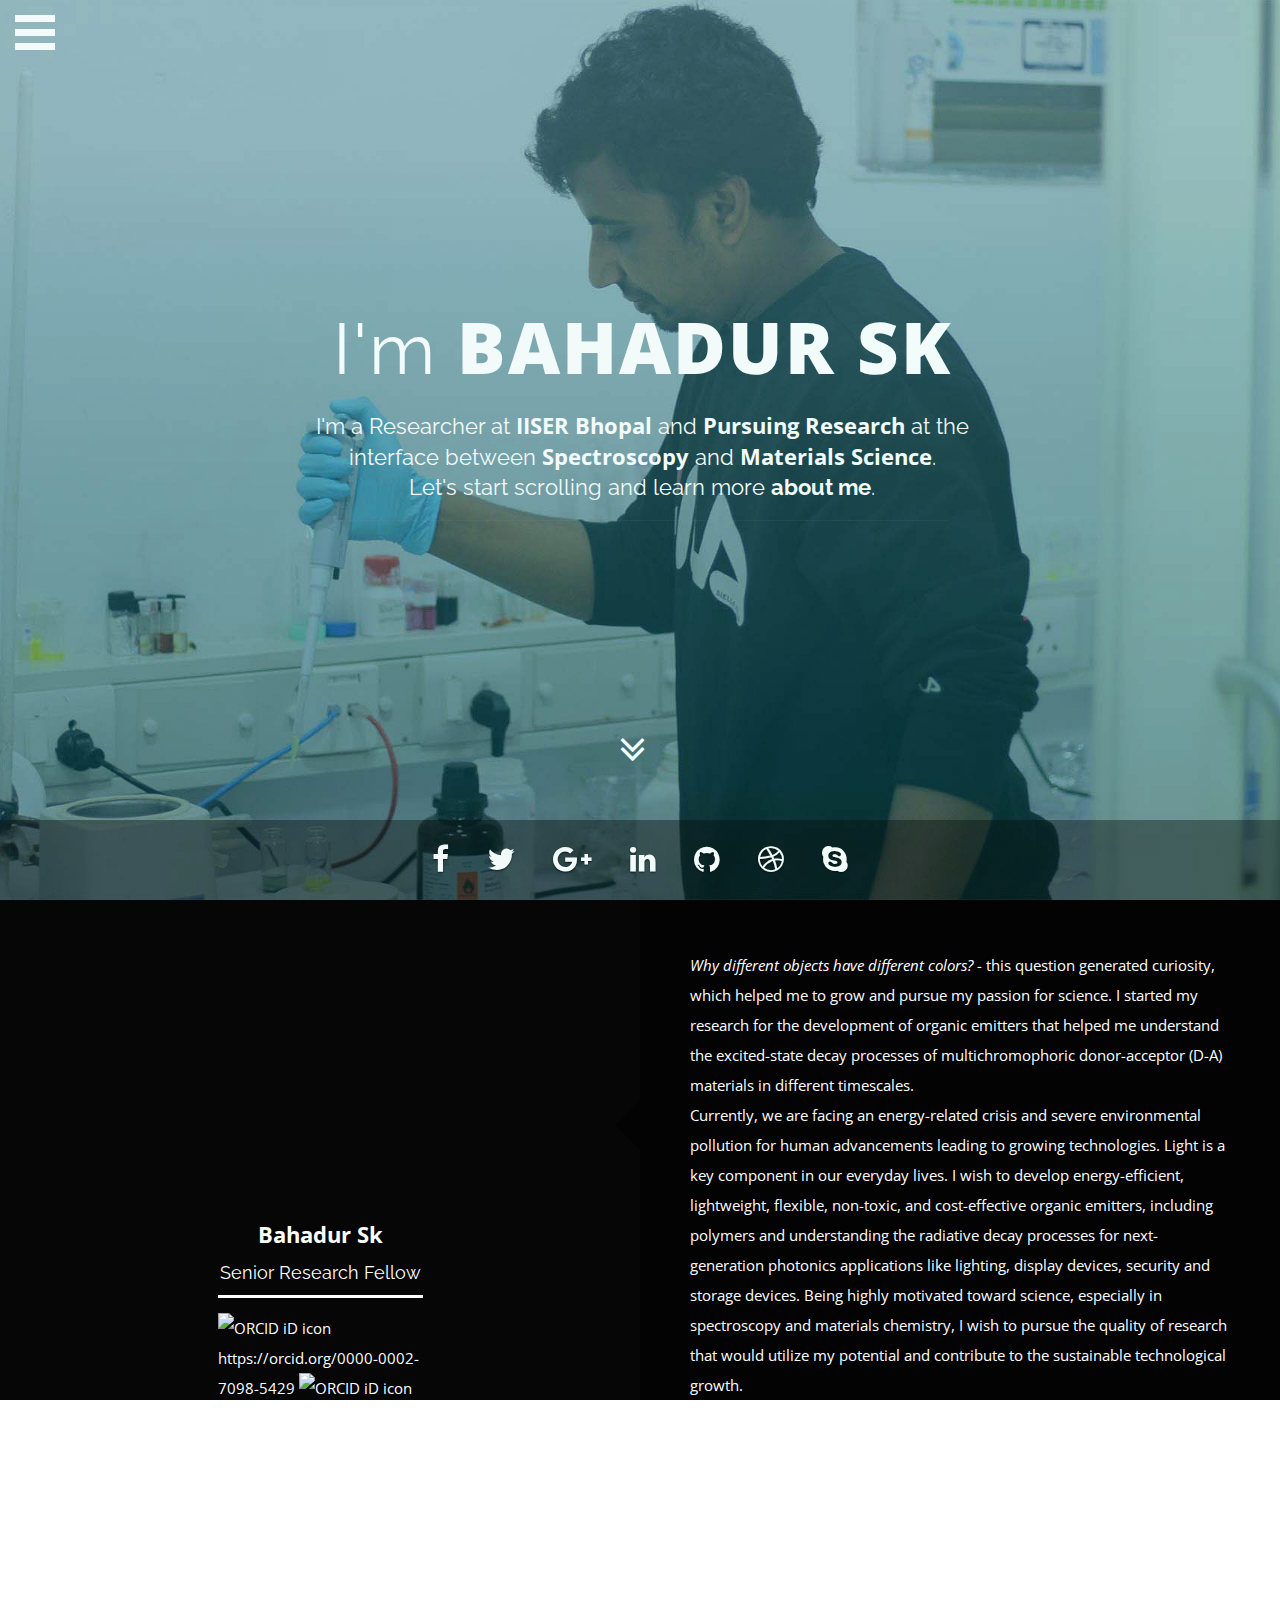
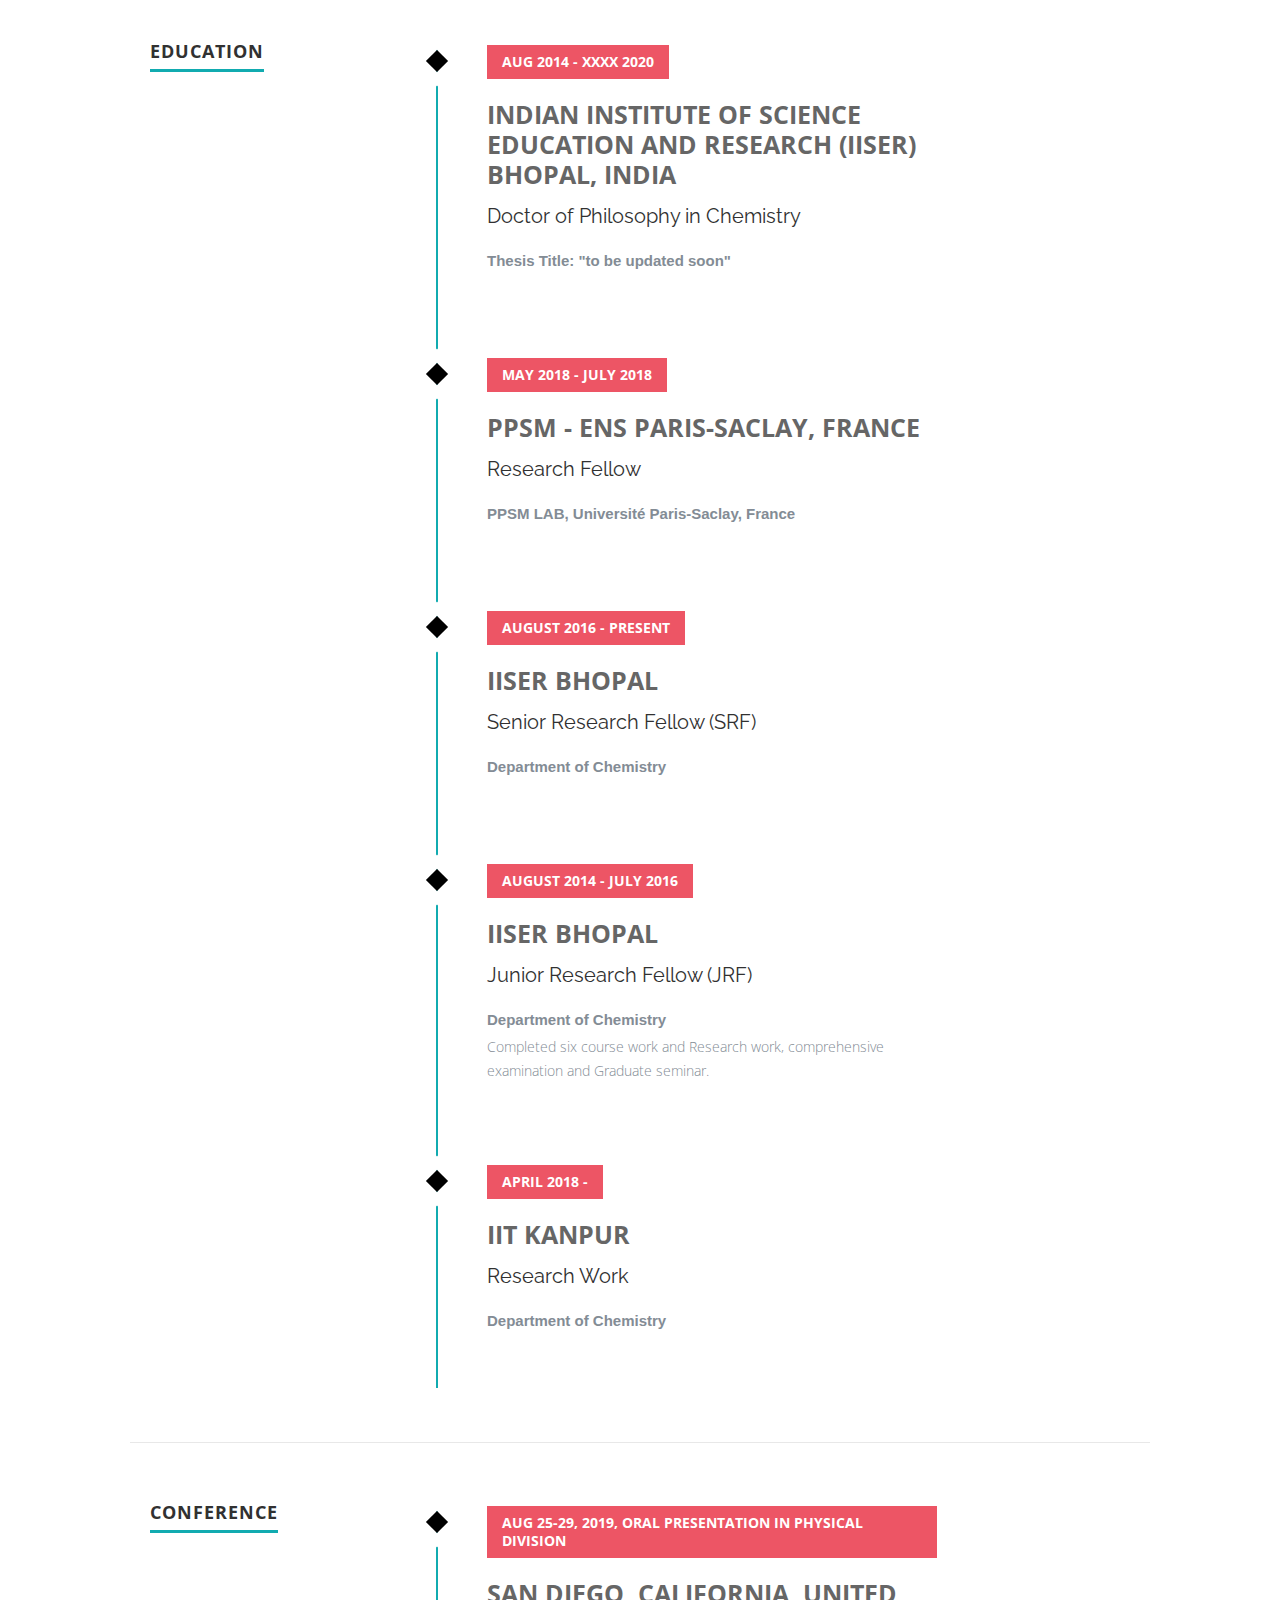
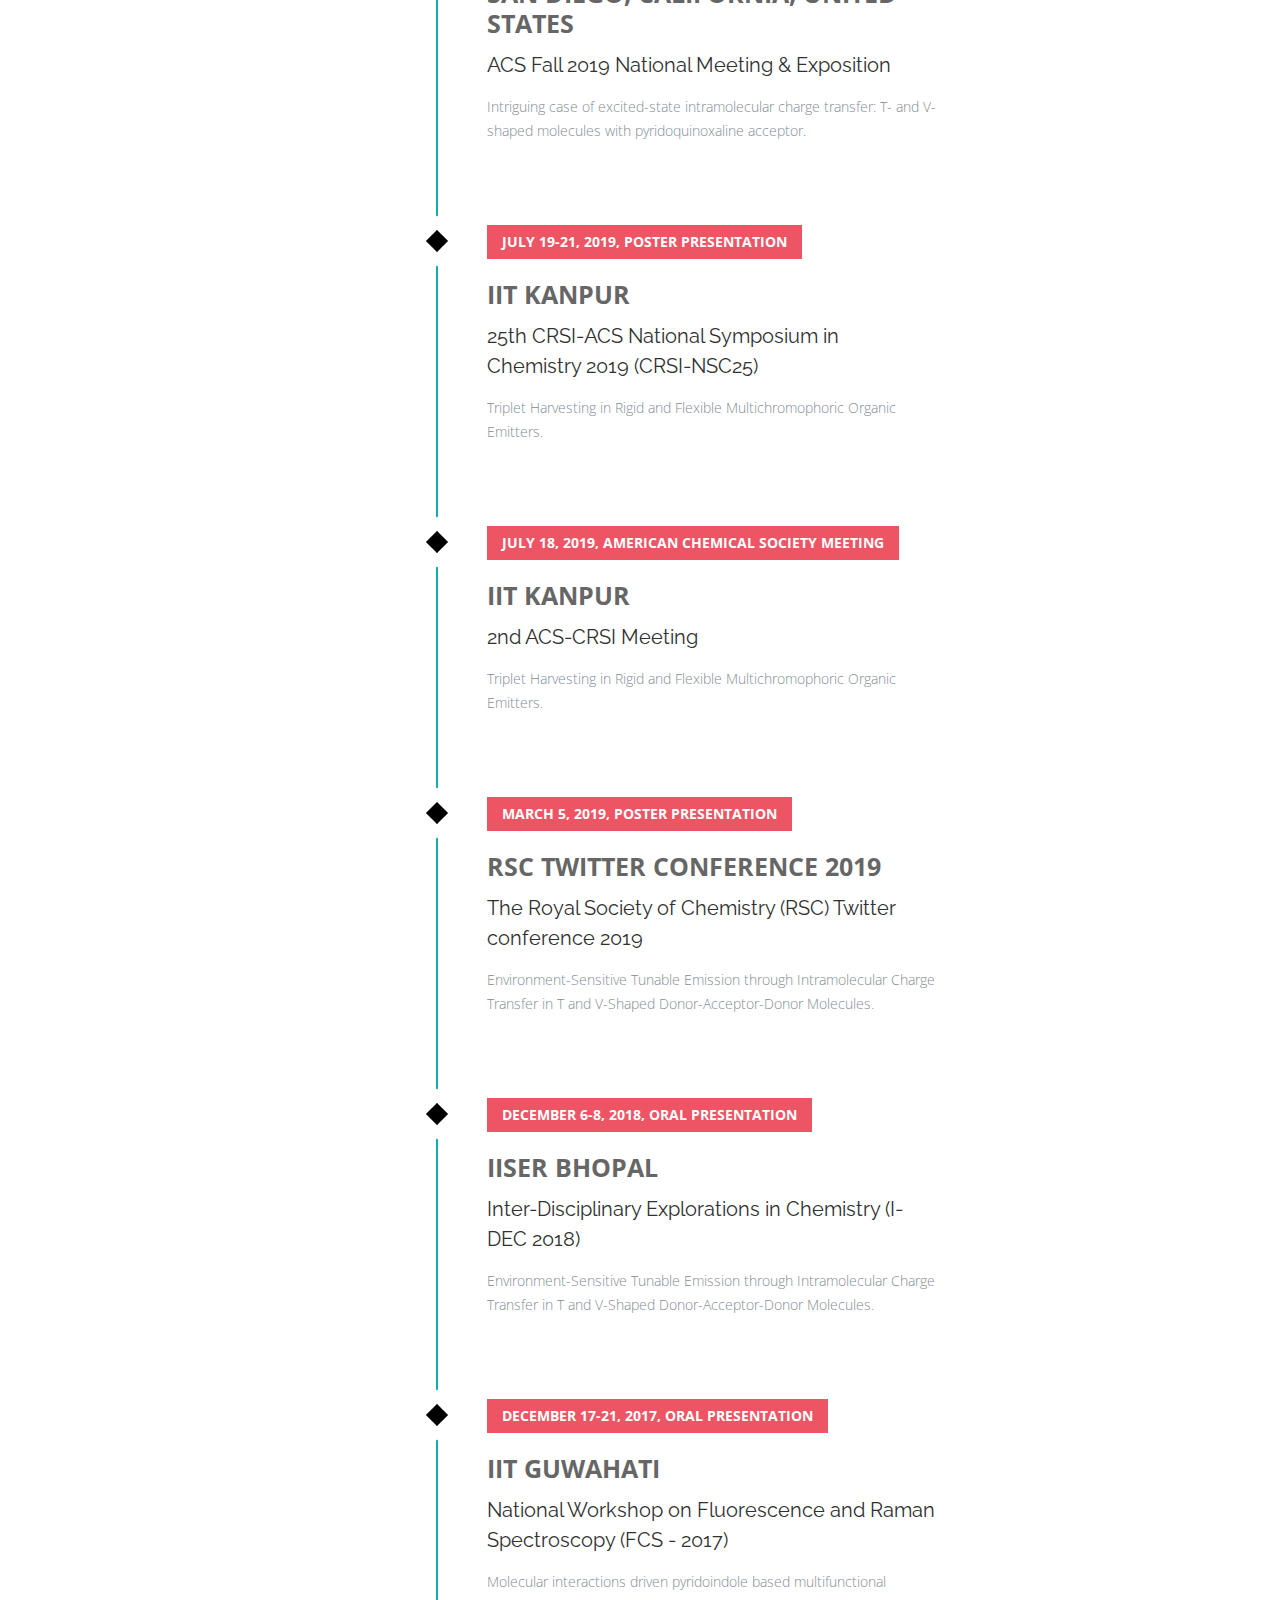
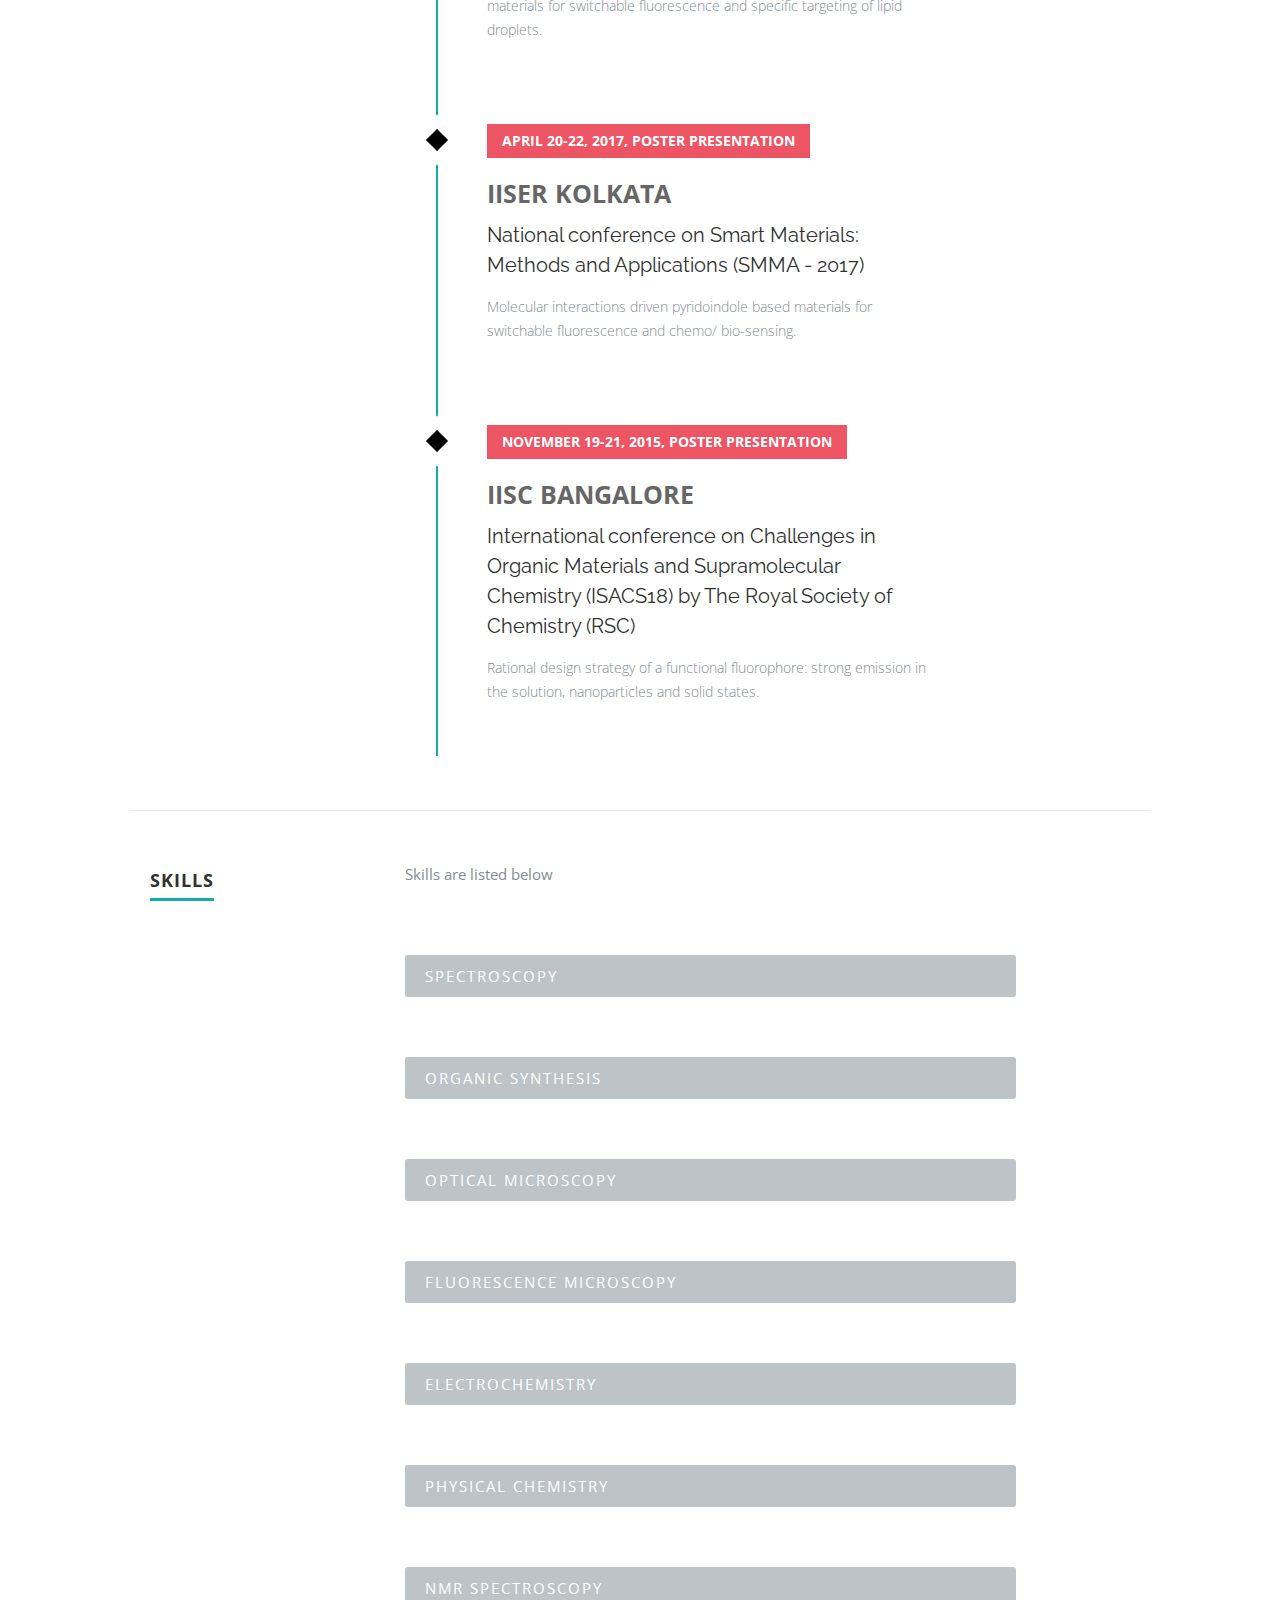
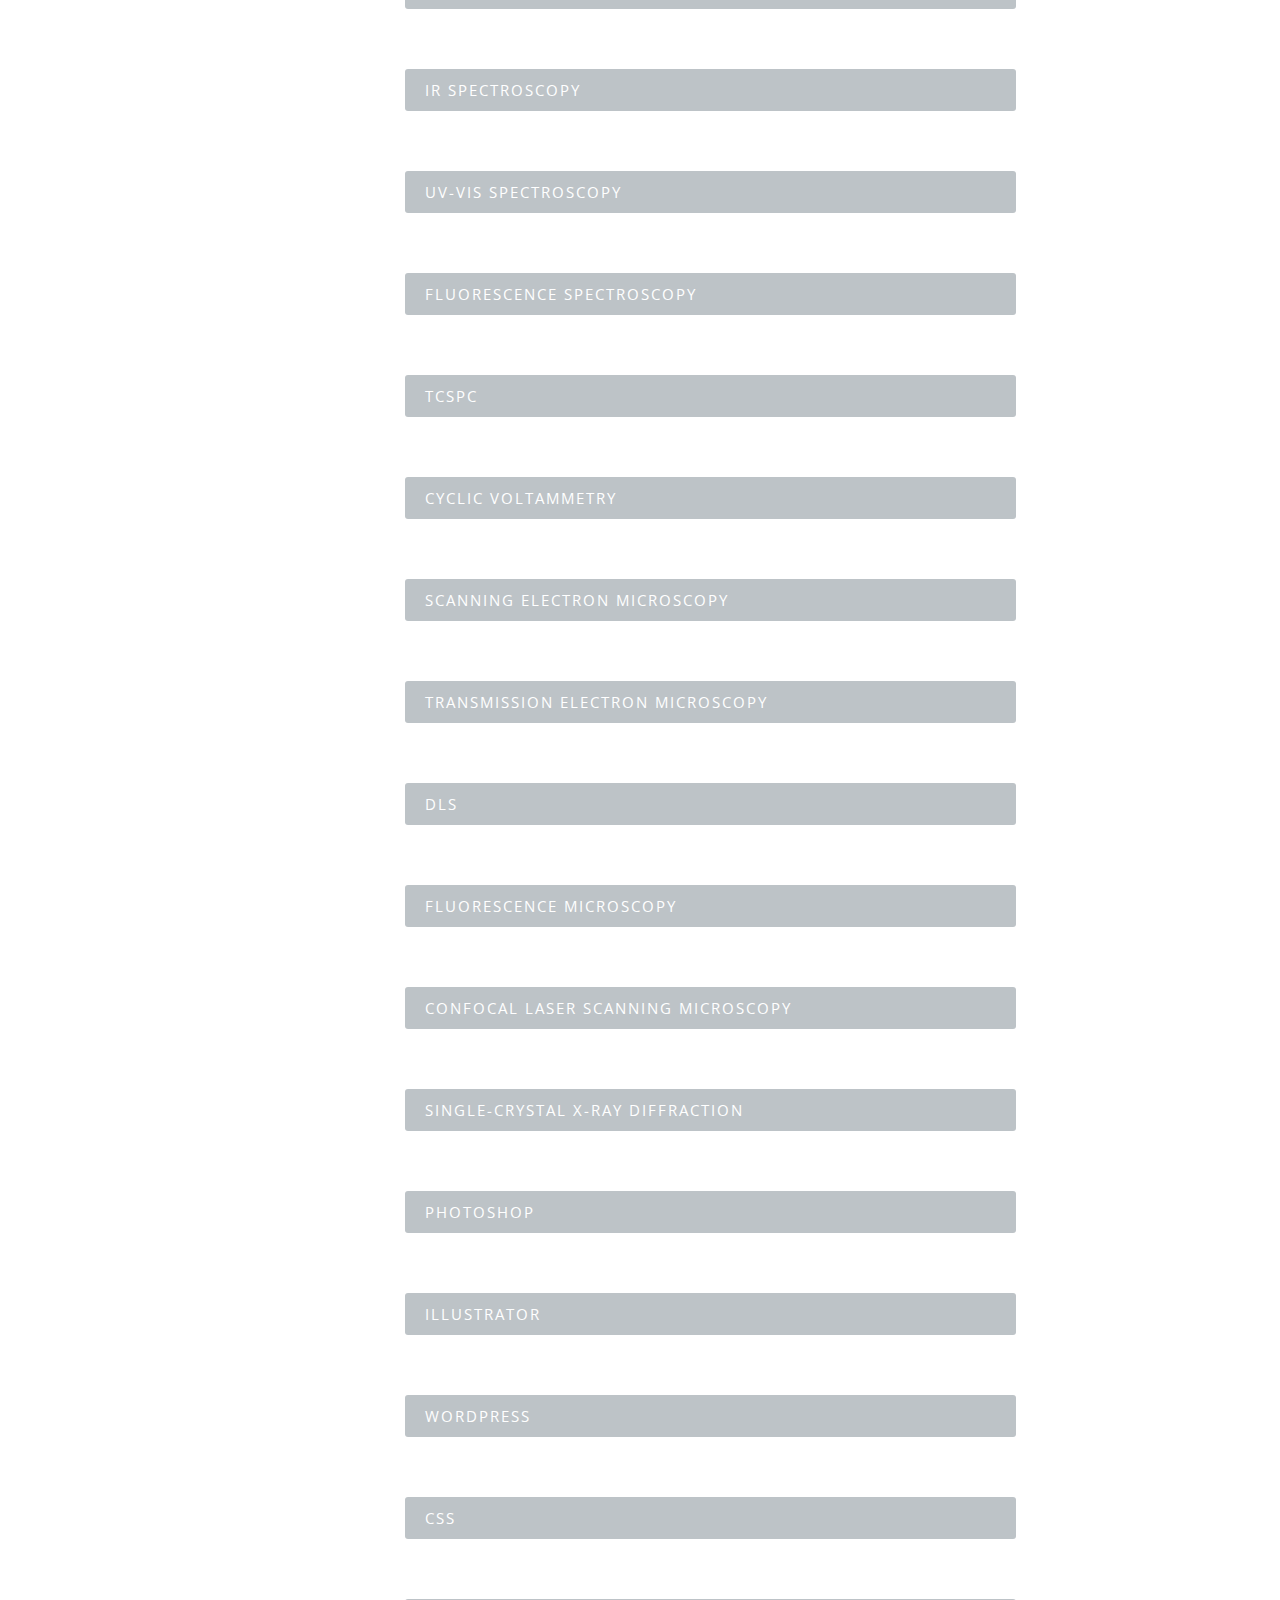
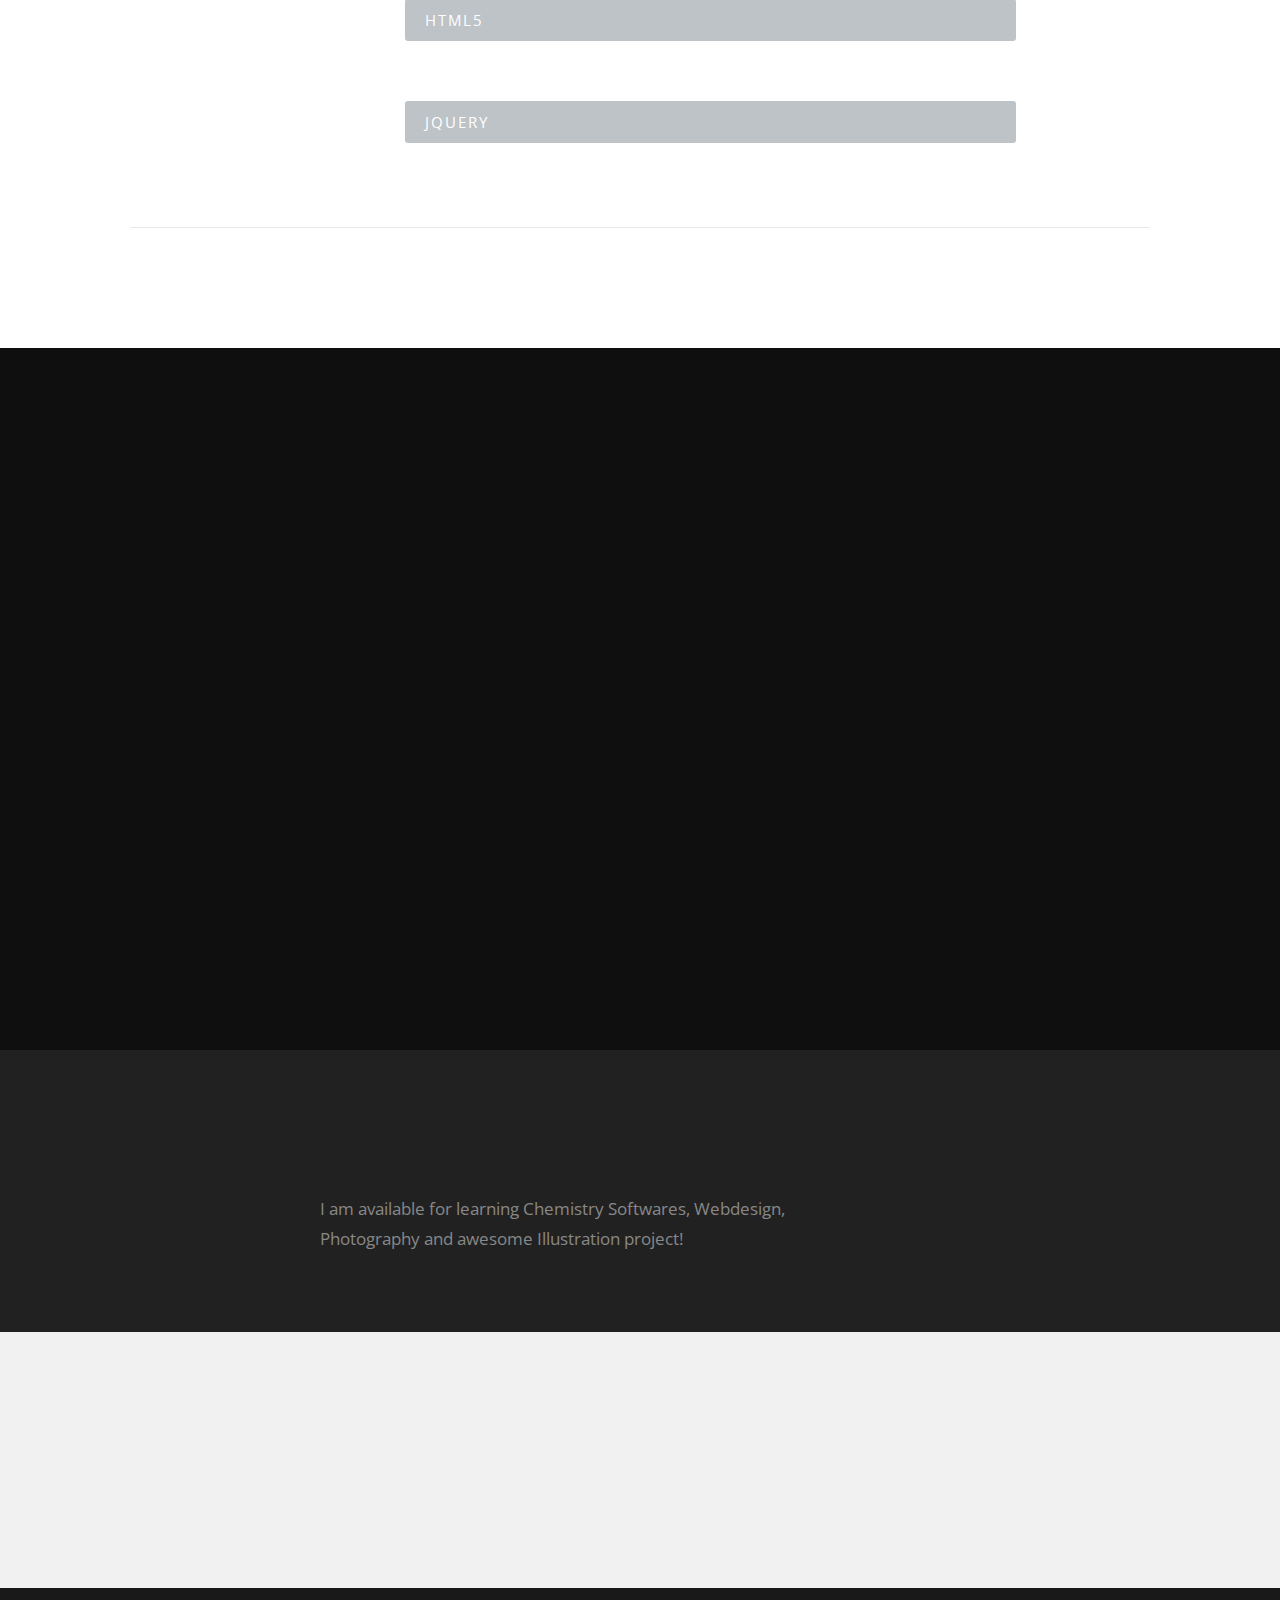
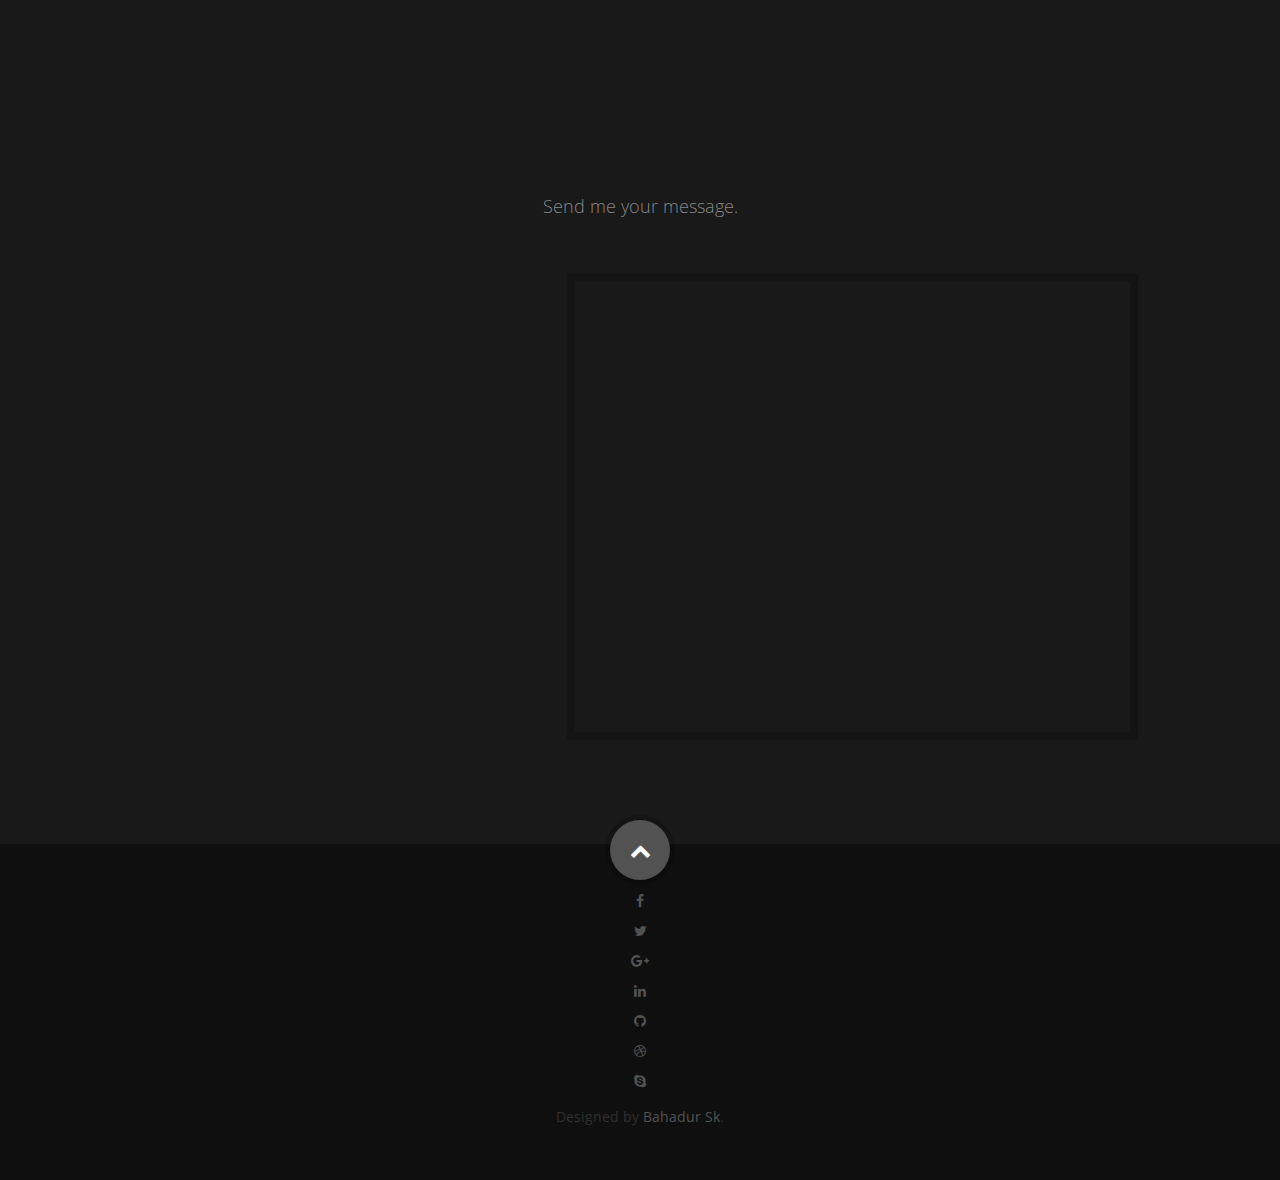
==== commit 32f1a853: "Add files via upload" ====
--- a/index.html
+++ b/index.html
@@ -6,7 +6,7 @@
 <!--<![endif]-->
 <head>
    <meta charset="utf-8">
-   <title>-::- Bahadur Sk Personal-::- </title>
+   <title>-::- Bahadur Sk: Welcome to my personal page-::- </title>
    <meta name="description" content="">
    <meta name="author" content="">
    <meta name="viewport" content="width=device-width, initial-scale=1, maximum-scale=1">
@@ -45,10 +45,10 @@
               <a class="smoothscroll" href="#resume"><i class="fa fa-file-text fa-fw"></i>Resume</a>
             </li>
             <li>
-              <a class="smoothscroll" href="#portfolio"><i class="fa fa-briefcase fa-fw"></i>Portfolio</a>
+              <a class="smoothscroll" href="#portfolio"><i class="fa fa-briefcase fa-fw"></i>Photos</a>
             </li>
             <li>
-              <a class="smoothscroll" href="#testimonials"><i class="fa fa-comments fa-fw"></i>Testimonials</a>
+              <a class="smoothscroll" href="#testimonials"><i class="fa fa-comments fa-fw"></i>Quotes</a>
             </li>
             <li>
               <a class="smoothscroll" href="#contact"><i class="fa fa-envelope fa-fw"></i>Contact</a>
@@ -74,7 +74,7 @@
                <li><a href="https://plus.google.com/u/0/108055005376418318742"><i class="fa fa-google-plus"></i></a></li>
                <li><a href="https://www.linkedin.com/in/bahadur-sk-73904898/"><i class="fa fa-linkedin"></i></a></li>
                <li><a href="https://github.com/bahadursk"><i class="fa fa-github"></i></a></li>
-               <li><a href="https://instagram.com/ami_bahadur"><i class="fa fa-dribbble"></i></a></li>
+               <li><a href="https://instagram.com/abbas.pixel"><i class="fa fa-dribbble"></i></a></li>
                <li><a href="http://orcid.org/0000-0002-7098-5429"><i class="fa fa-skype"></i></a></li>
             </ul>
       </div>
@@ -98,8 +98,10 @@
 
          <div class="six columns main-col wow fadeIn">
           <div class="arrow-left"></div>
-            <p>The highlights of my research work include (i) development of multifunctional bioprobe based on biologically important heterocycle pyrido[1,2-a]indole exhibiting strong fluorescence in solution as well as solid state, (ii) understanding the solid state fluorescence based on molecular interactions in crystal, (iii) synthesis of donor-acceptor (D-A) types intramolecular charge transfer (ICT) molecules and polymers, (iv) tuning the intramolecular charge transfer (ICT) in D-A materials leading to white light emission, (v) exploration of ICT at nanoscale level and (vi) understanding the photophysical and electrochemical properties of D-A materials. The extensive spectroscopic investigation coupled with computational analysis and microscopic studies both in vivo and in vitro have been carried out employing a range of new molecular materials. <BR> 
-			I would like to pursue research on the development of novel electron donor-acceptor (D-A) based ICT materials (molecules and polymers) for both fundamental and application perspectives. 
+            <p> <I>Why different objects have different colors? </I> - this question generated curiosity, which helped me to grow and pursue my passion for science. I started my research for the development of organic emitters that helped me understand the excited-state decay processes of multichromophoric donor-acceptor (D-A) materials in different timescales. 
+				<BR> 
+			Currently, we are facing an energy-related crisis and severe environmental pollution for human advancements leading to growing technologies. Light is a key component in our everyday lives. I wish to develop energy-efficient, lightweight, flexible, non-toxic, and cost-effective organic emitters, including polymers and understanding the radiative decay processes for next-generation photonics applications like lighting, display devices, security and storage devices. Being highly motivated toward science, especially in spectroscopy and materials chemistry, I wish to pursue the quality of research that would utilize my potential and contribute to the sustainable technological growth.
+				
             
             </p>
           <div class="row">
@@ -123,6 +125,22 @@
       <div class="nine columns main-col">
          <div class="education-timeline">
             <ul class="timeline">
+			
+				
+				
+				
+	
+				<li class="timeline-event">
+                <label class="timeline-event-icon"></label>
+                <div class="timeline-event-copy">
+                  <p class="timeline-event-thumbnail">Aug 2014 - XXXX 2020</p>
+                  <h3>Indian Institute of Science Education and Research (IISER) Bhopal, INDIA</h3>
+                  <h4>Doctor of Philosophy in Chemistry </h4>
+                  <p><strong>Thesis Title: "to be updated soon"</strong><br>
+                     </p>
+                </div>
+              </li>			
+				
 				
 				<li class="timeline-event">
                 <label class="timeline-event-icon"></label>
@@ -183,6 +201,25 @@
 				
 				
 				
+			<li class="timeline-event">
+                <label class="timeline-event-icon"></label>
+                <div class="timeline-event-copy">
+                  <p class="timeline-event-thumbnail">Aug 25-29, 2019, Oral Presentation in Physical Division</p>
+                  <h3> San Diego, California, United States</h3>
+                  <h4>ACS Fall 2019 National Meeting & Exposition </h4>
+                  <p>Intriguing case of excited-state intramolecular charge transfer: T- and V-shaped molecules with pyridoquinoxaline acceptor. </p>
+                </div>
+              </li>
+				
+					
+				
+				
+				
+				
+				
+				
+				
+				
 						<li class="timeline-event">
                 <label class="timeline-event-icon"></label>
                 <div class="timeline-event-copy">
@@ -192,6 +229,11 @@
                   <p>Triplet Harvesting in Rigid and Flexible Multichromophoric Organic Emitters. </p>
                 </div>
               </li>
+				
+				
+				
+							
+				
 				
 				
 							<li class="timeline-event">
@@ -330,10 +372,10 @@
                <div class="columns portfolio-item">
                   <div class="item-wrap">
                      <a href="#modal-02" title="">
-                        <img alt="" src="./images/my10.png">
+                        <img alt="" src="./images/my10.jpg">
                         <div class="overlay">
                            <div class="portfolio-item-meta">
-                          <h5>My Photo</h5>
+                          <h5>San Diego, USA</h5>
                               <p>Photography</p>
                        </div>
                         </div>
@@ -347,7 +389,7 @@
                         <img alt="" src="./images/my4.jpg">
                         <div class="overlay">
                            <div class="portfolio-item-meta">
-                          <h5>My Photo</h5>
+                          <h5>Lab photo</h5>
                               <p>Photography</p>
                        </div>
                         </div>
@@ -372,7 +414,7 @@
                <div class="columns portfolio-item">
                   <div class="item-wrap">
                      <a href="#modal-05" title="">
-                        <img alt="" src="./images/my6.png">
+                        <img alt="" src="./images/my6.jpg">
                         <div class="overlay">
                            <div class="portfolio-item-meta">
                           <h5>My Photo</h5>
@@ -386,7 +428,7 @@
                <div class="columns portfolio-item">
                   <div class="item-wrap">
                      <a href="#modal-06" title="">
-                        <img alt="" src="./images/my7.png">
+                        <img alt="" src="./images/my7.jpg">
                         <div class="overlay">
                            <div class="portfolio-item-meta">
                           <h5>My Photo</h5>
@@ -400,7 +442,7 @@
                <div class="columns portfolio-item">
                   <div class="item-wrap">
                      <a href="#modal-07" title="">
-                        <img alt="" src="./images/my8.png">
+                        <img alt="" src="./images/my8.jpg">
                         <div class="overlay">
                            <div class="portfolio-item-meta">
                          <h5>My Photo</h5>
@@ -414,7 +456,7 @@
                <div class="columns portfolio-item">
                   <div class="item-wrap">
                      <a href="#modal-08" title="">
-                        <img alt="" src="./images/my9.png">
+                        <img alt="" src="./images/my9.jpg">
                         <div class="overlay">
                            <div class="portfolio-item-meta">
                           <h5>My Photo</h5>
@@ -428,7 +470,7 @@
             </div>
          </div>
          <div id="modal-01" class="popup-modal mfp-hide">
-          <img class="scale-with-grid" src="./images/my2.png" alt="" />
+          <img class="scale-with-grid" src="./images/my2.jpg" alt="" />
           <div class="description-box">
             <h4>My Photo</h4>
             <p>"When words become unclear, I shall focus with photographs. When images become inadequate, I shall be content with silence"</p>
@@ -537,7 +579,7 @@
             <p>I am available for learning Chemistry Softwares, Webdesign, Photography and awesome  Illustration project!</p>
          </div>
          <div class="three columns action wow fadeIn">
-            <a href="#contact" class="button">Stay Connected</a>
+            <a href="https://www.linkedin.com/in/bahadur-sk-73904898/" class="button">Stay Connected</a>
          </div>
       </div>
    </section>
@@ -614,7 +656,8 @@
    </section>
    <footer>
 	   
-      <div class="row">
+   <!--   
+	   <div class="row">
          <div class="twelve columns">
 			 
 			 <iframe src="https://www.facebook.com/plugins/post.php?href=https%3A%2F%2Fwww.facebook.com%2Fbahadur.sk%2Fposts%2F1944203545623717&width=750&show_text=true&height=955&appId" width="750" height="955" style="border:none;overflow:hidden" scrolling="no" frameborder="0" allowTransparency="true" allow="encrypted-media"></iframe>
@@ -638,6 +681,8 @@
 			 <blockquote class="twitter-tweet" data-lang="en"><p lang="en" dir="ltr"><a href="https://twitter.com/hashtag/RSCPoster?src=hash&amp;ref_src=twsrc%5Etfw">#RSCPoster</a> great opportunity to show our contribution to the scientific community through social media<br>thanks to <a href="https://twitter.com/RoySocChem?ref_src=twsrc%5Etfw">@RoySocChem</a> <br>we r expecting much more online conferences from our different societies <a href="https://twitter.com/hashtag/RSCPhys?src=hash&amp;ref_src=twsrc%5Etfw">#RSCPhys</a> <a href="https://twitter.com/hashtag/RSCMat?src=hash&amp;ref_src=twsrc%5Etfw">#RSCMat</a> <a href="https://twitter.com/hashtag/RSCChemBio?src=hash&amp;ref_src=twsrc%5Etfw">#RSCChemBio</a> <a href="https://twitter.com/hashtag/Science?src=hash&amp;ref_src=twsrc%5Etfw">#Science</a> <a href="https://twitter.com/hashtag/Chemistry?src=hash&amp;ref_src=twsrc%5Etfw">#Chemistry</a> <a href="https://twitter.com/hashtag/RSCEdu?src=hash&amp;ref_src=twsrc%5Etfw">#RSCEdu</a> <a href="https://twitter.com/hashtag/RSCEng?src=hash&amp;ref_src=twsrc%5Etfw">#RSCEng</a></p>&mdash; Bahadur Sk (@Bahadursk) <a href="https://twitter.com/Bahadursk/status/971281793176530946?ref_src=twsrc%5Etfw">March 7, 2018</a></blockquote>
 <script async src="https://platform.twitter.com/widgets.js" charset="utf-8"></script>
 
+-->
+
 			 
 			
 			 
@@ -647,7 +692,7 @@
                <li><a href="https://plus.google.com/u/0/108055005376418318742"><i class="fa fa-google-plus"></i></a></li>
                <li><a href="https://www.linkedin.com/in/bahadur-sk-73904898/"><i class="fa fa-linkedin"></i></a></li>
                <li><a href="https://github.com/bahadursk"><i class="fa fa-github"></i></a></li>
-               <li><a href="https://instagram.com/ami_bahadur"><i class="fa fa-dribbble"></i></a></li>
+               <li><a href="https://instagram.com/abbas.pixel"><i class="fa fa-dribbble"></i></a></li>
                <li><a href="http://orcid.org/0000-0002-7098-5429"><i class="fa fa-skype"></i></a></li>
             </ul>
             <ul class="copyright">
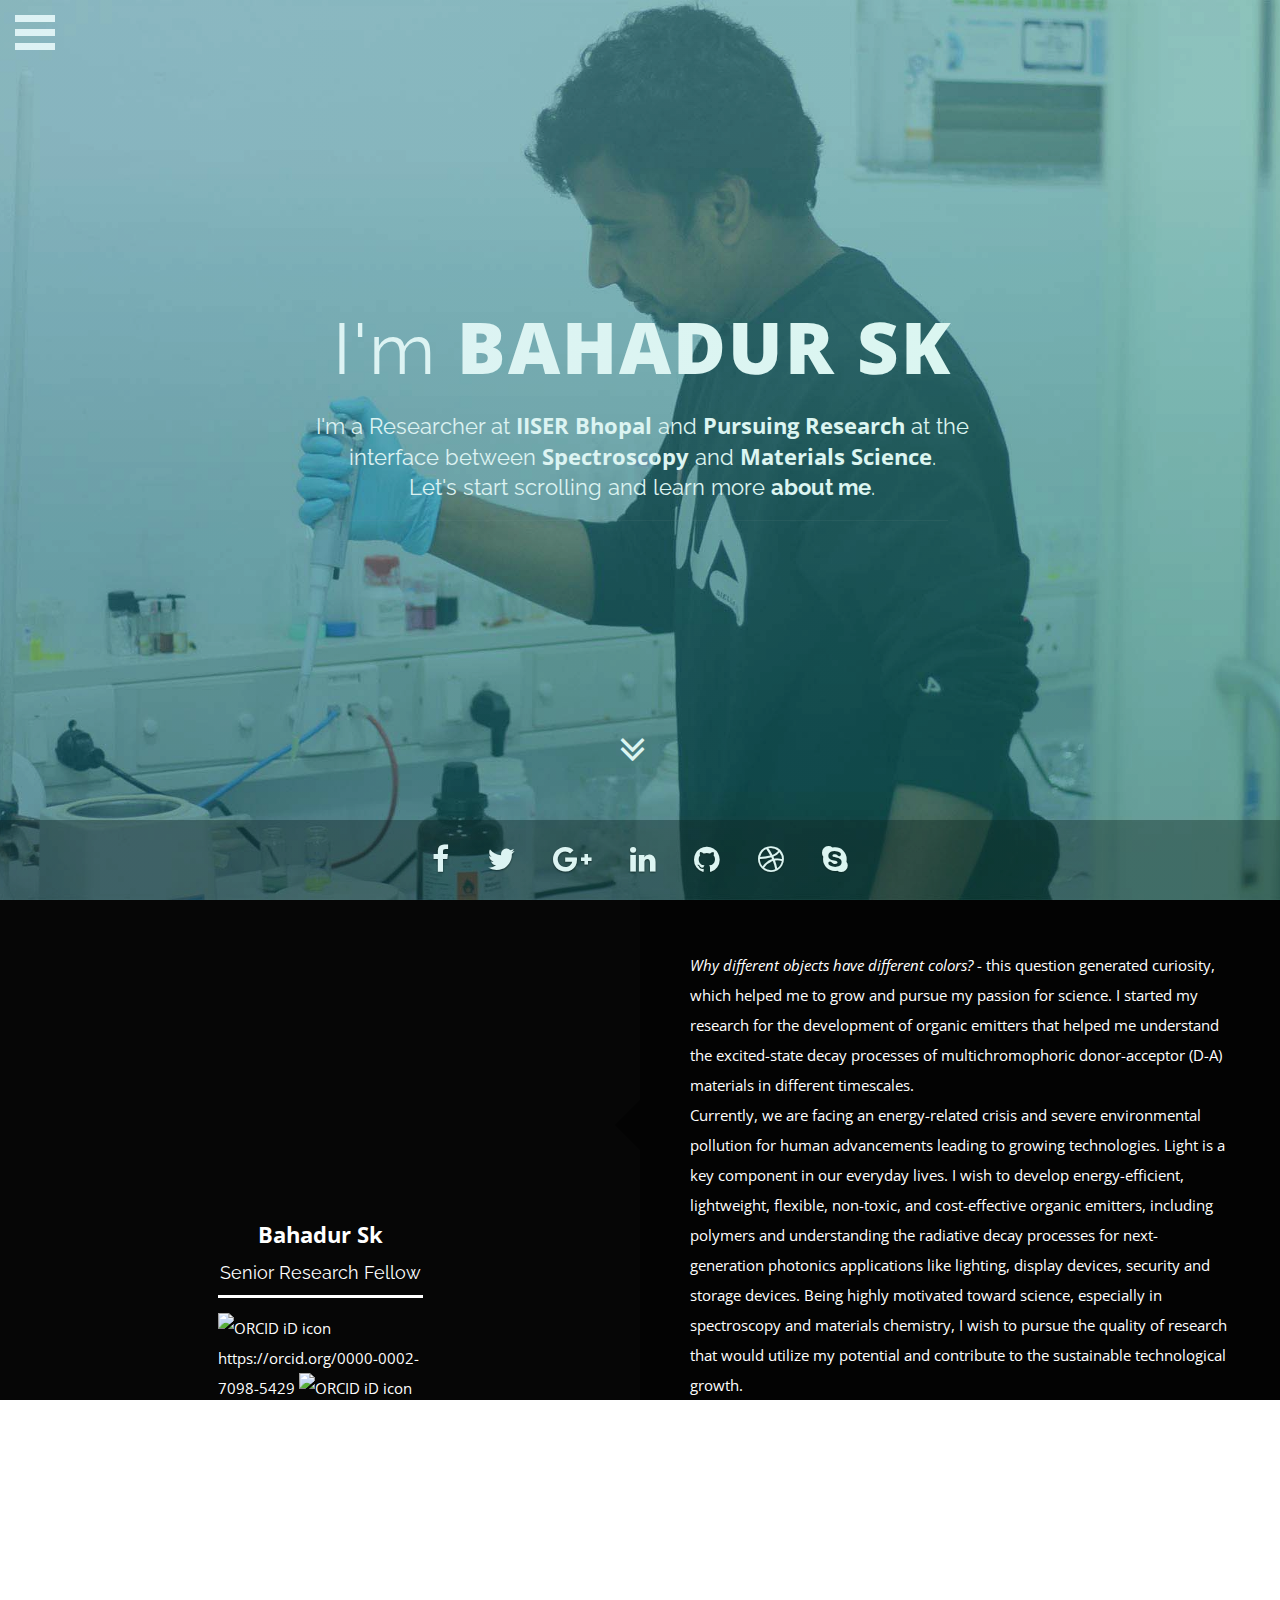
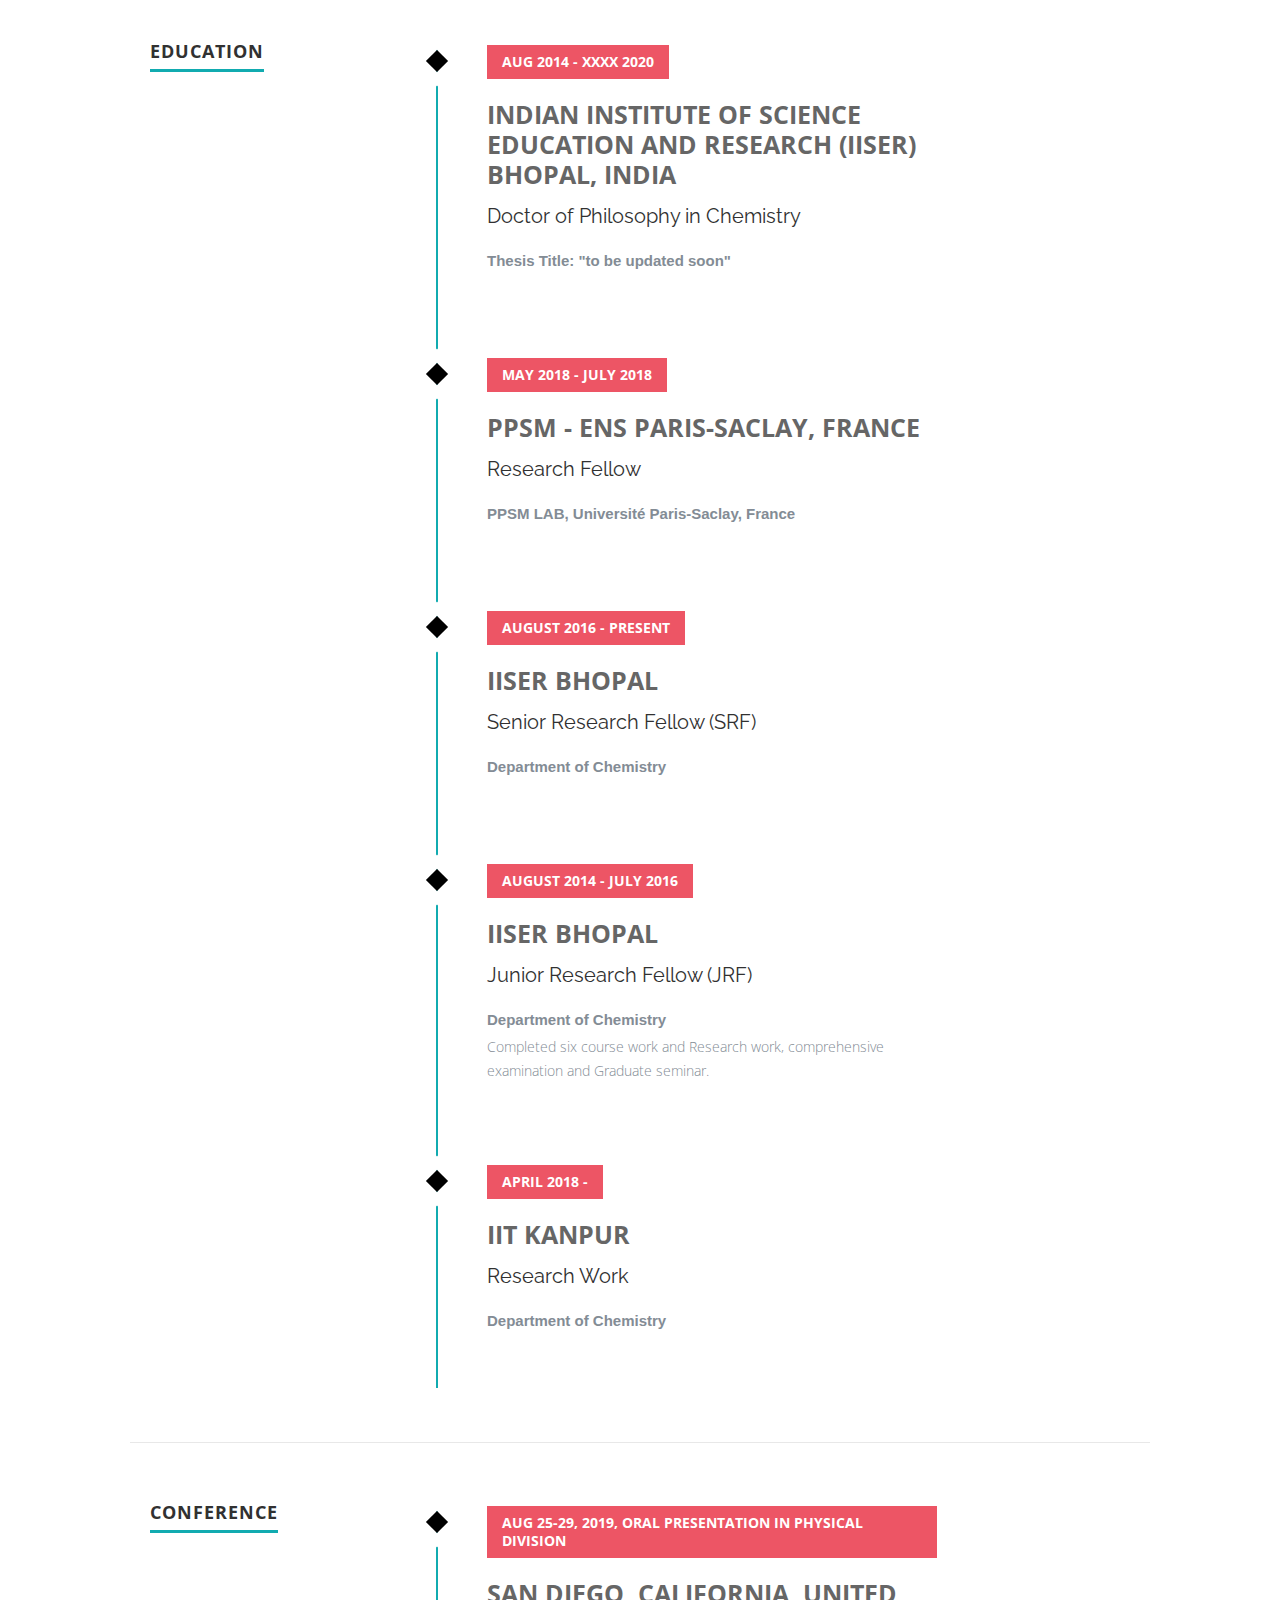
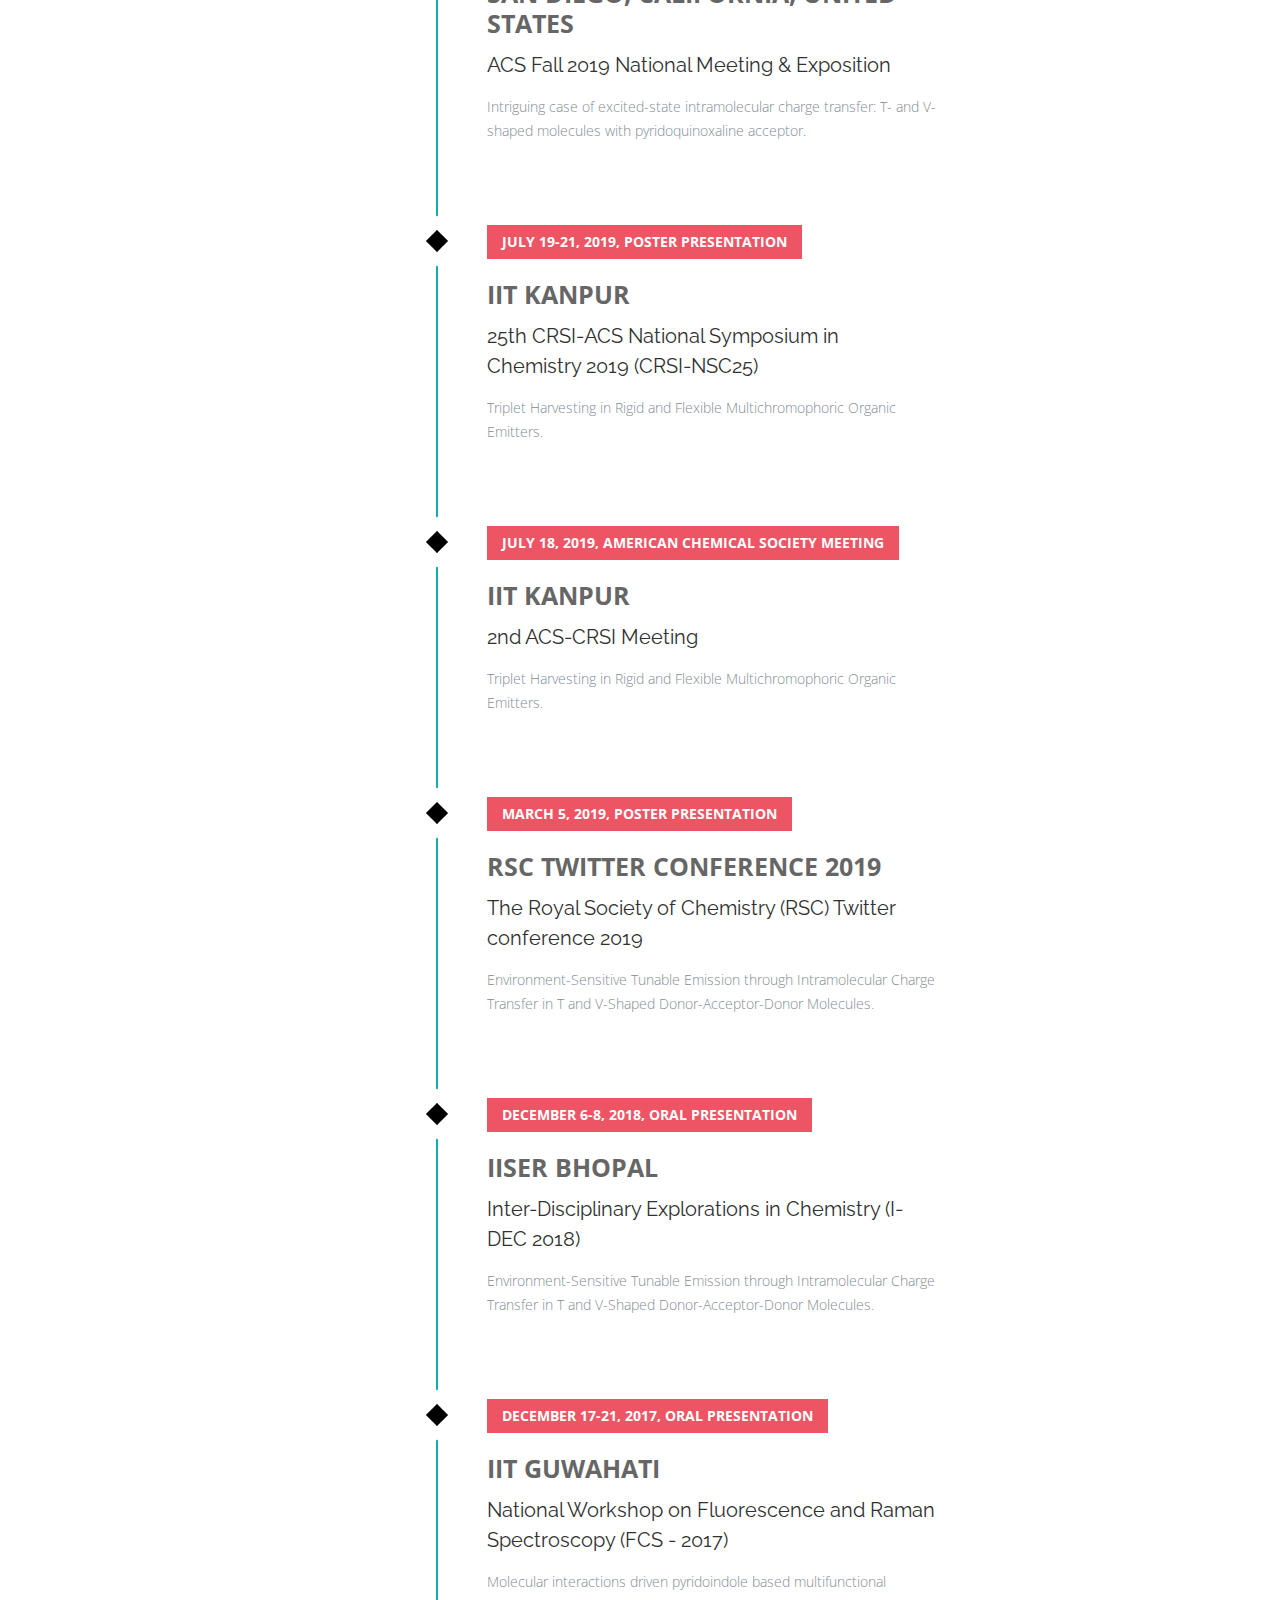
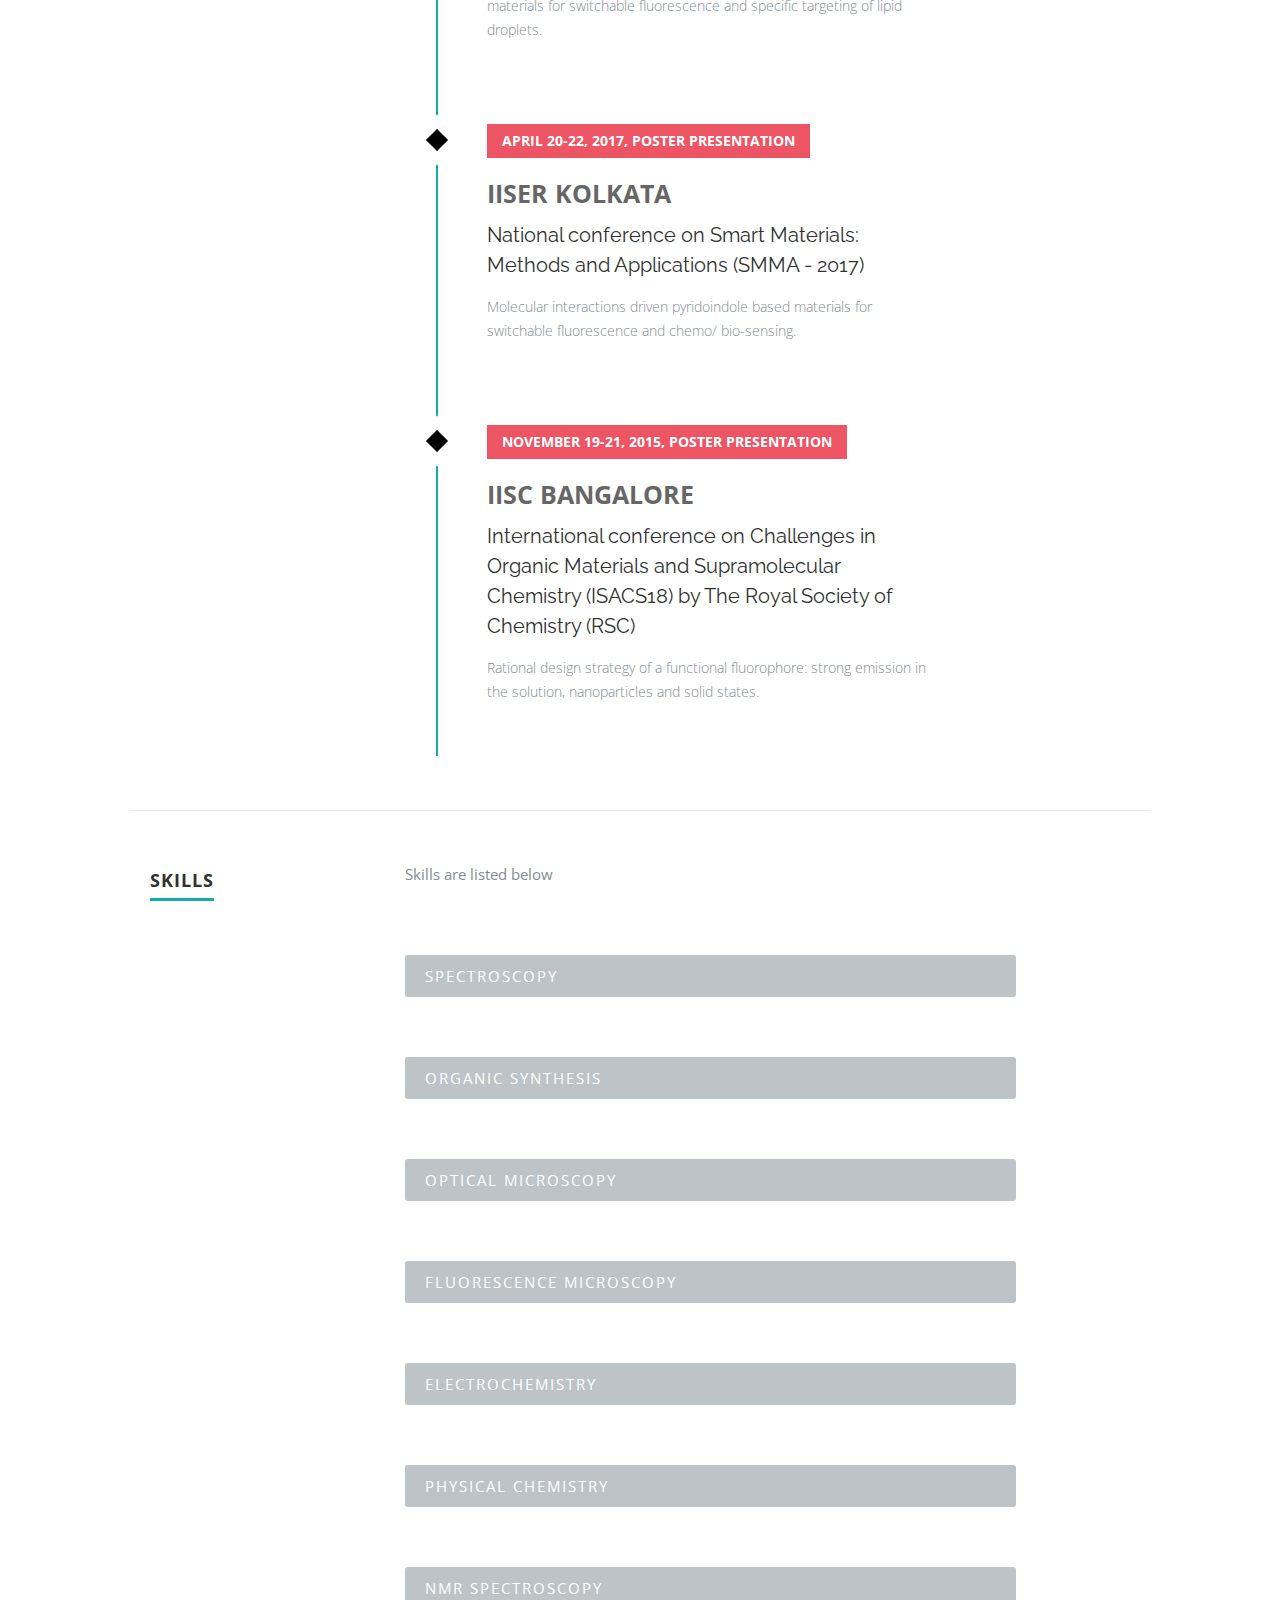
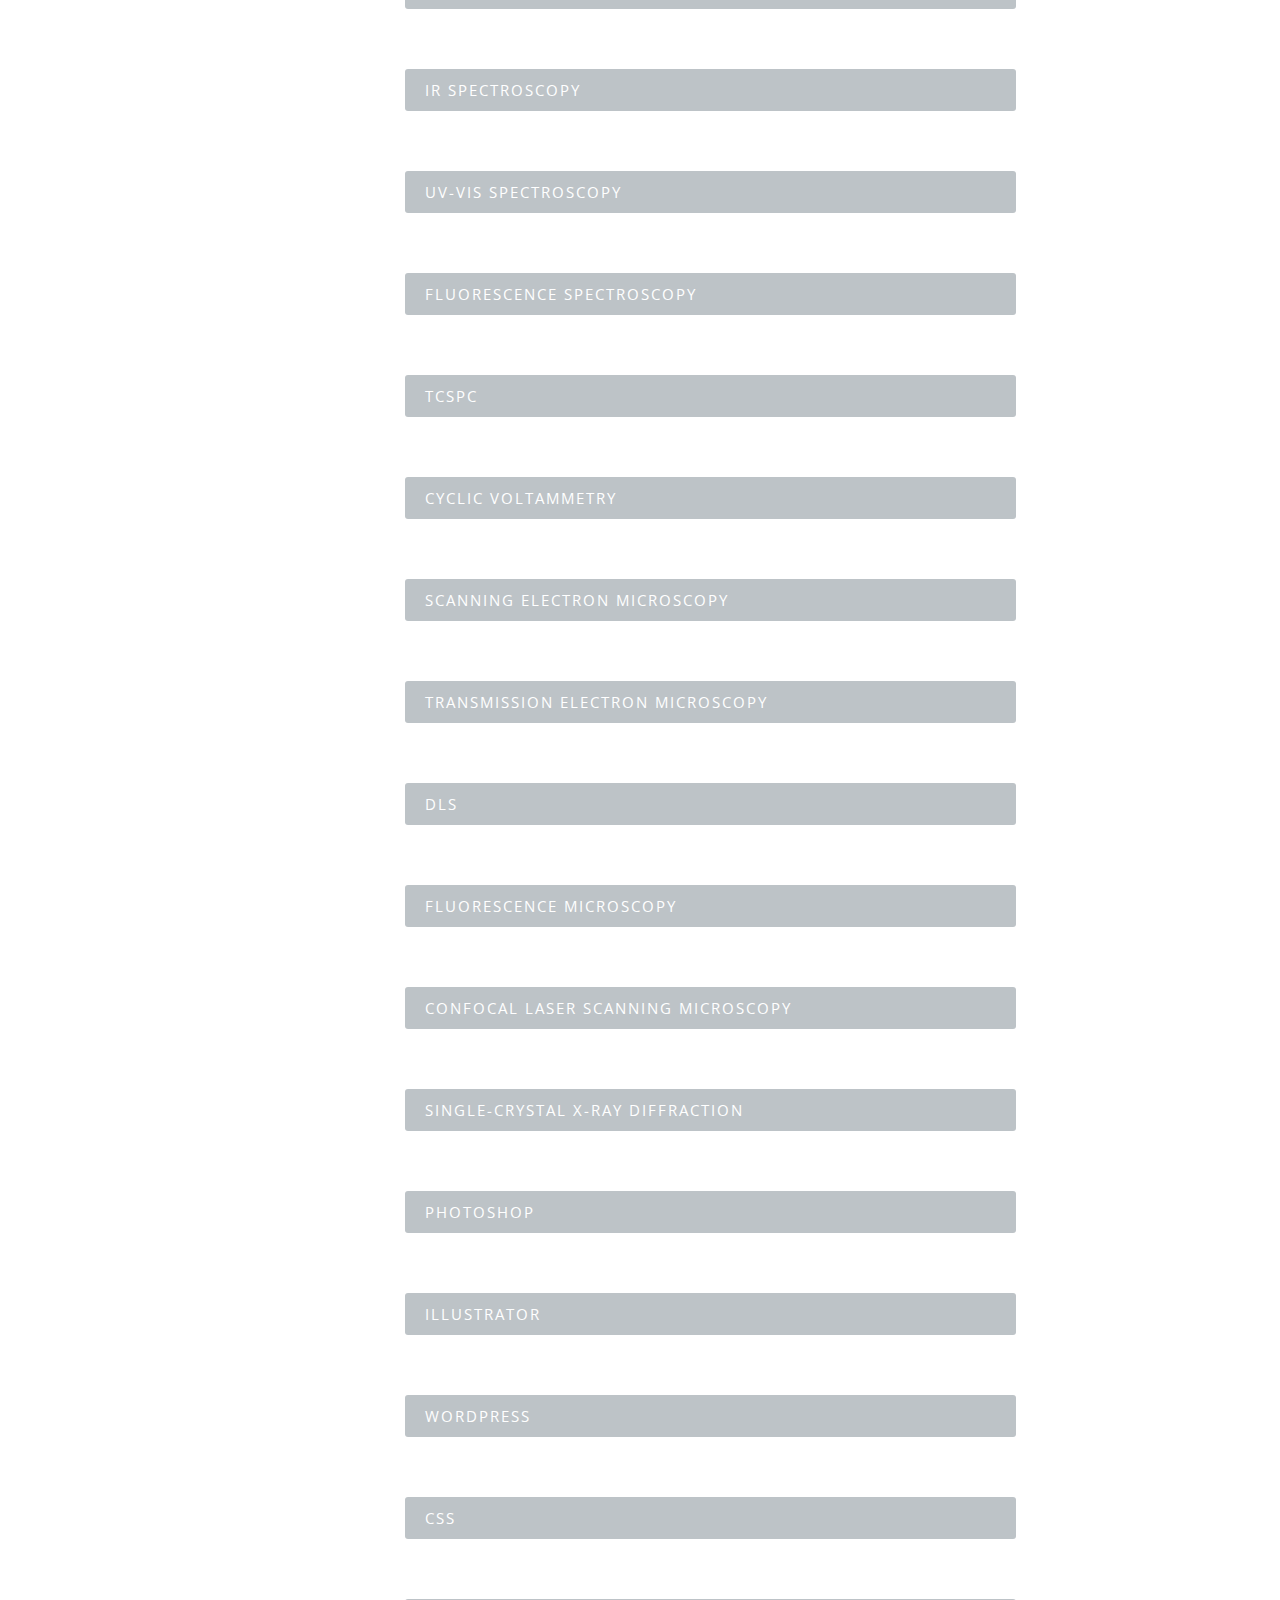
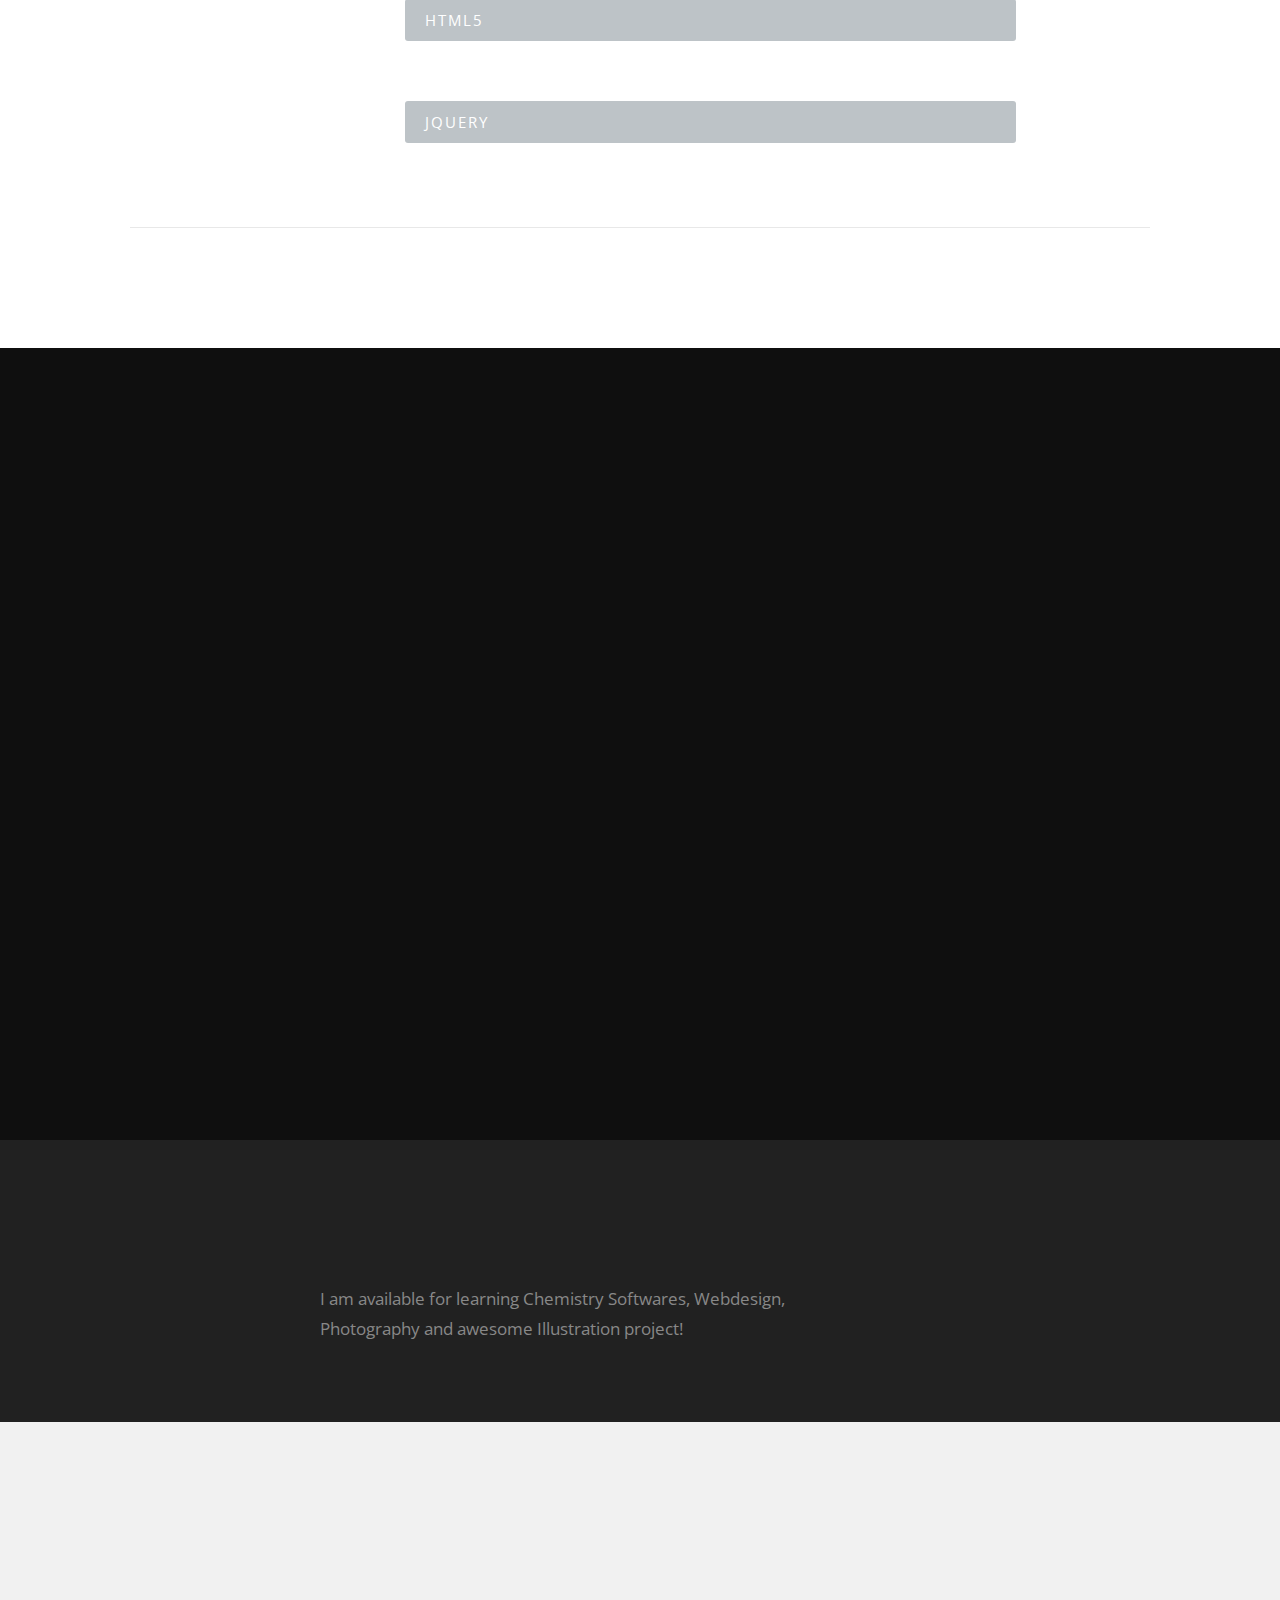
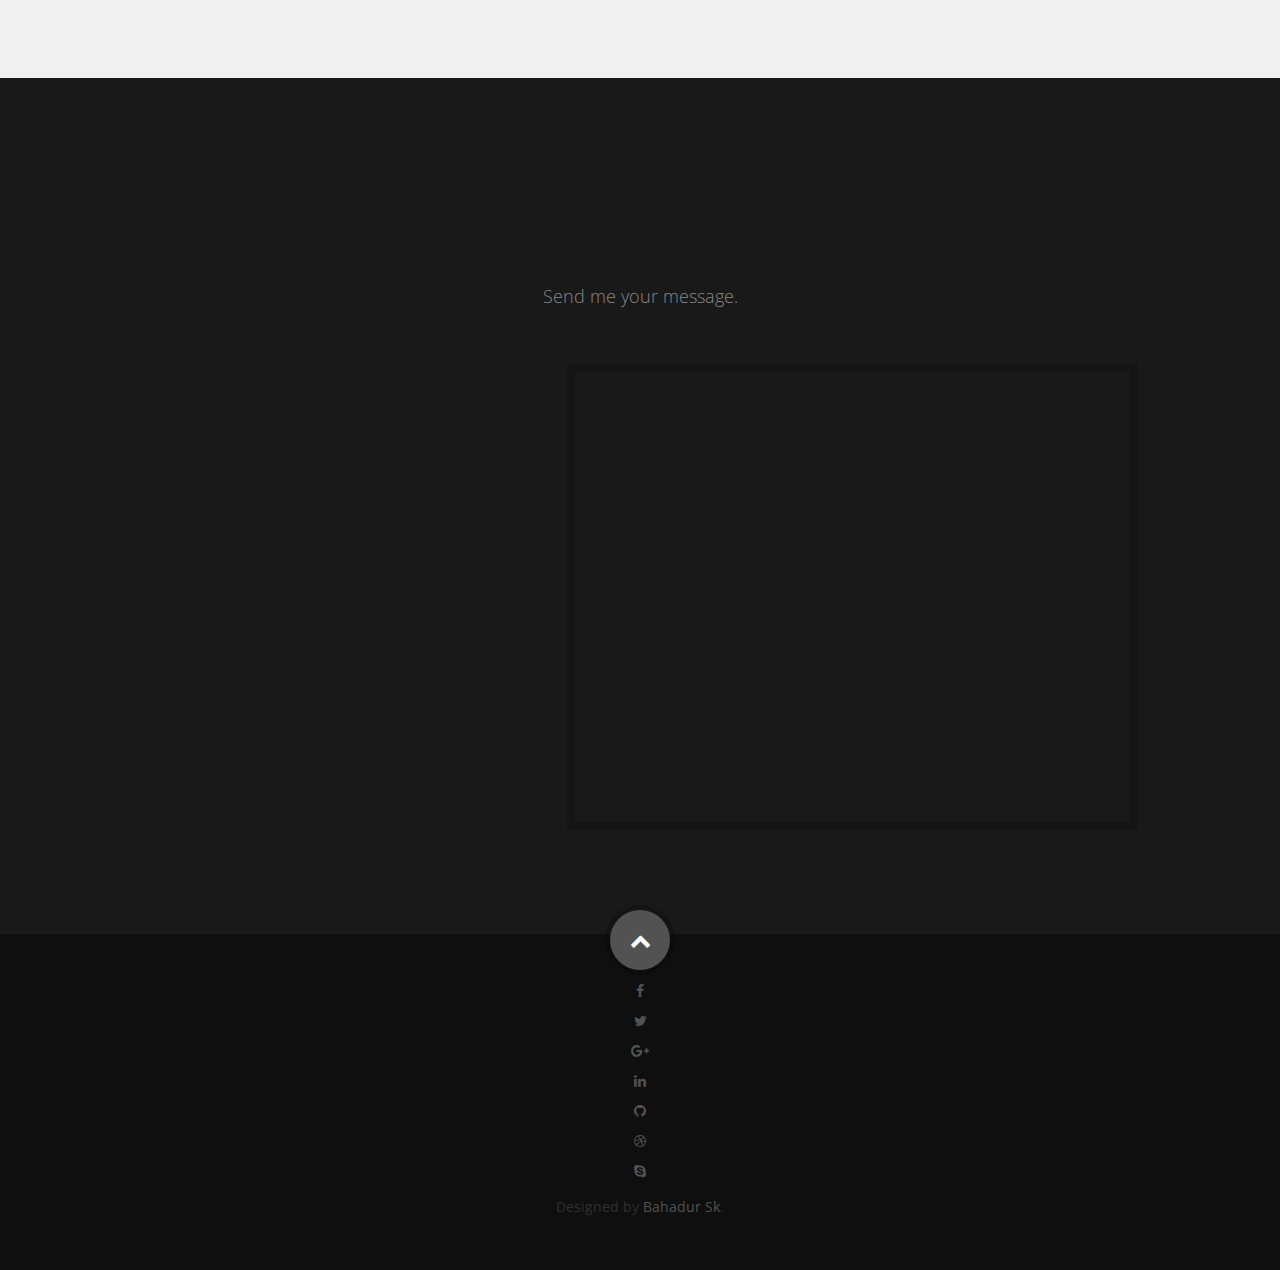
==== commit f236c241: "Add files via upload" ====
--- a/index.html
+++ b/index.html
@@ -361,7 +361,7 @@
                         <img alt="" src="./images/my3.jpg">
                         <div class="overlay">
                            <div class="portfolio-item-meta">
-                          <h5>Paris City</h5>
+                          <h5>USA-Mexico Border</h5>
                               <p>Photography</p>
                        </div>
                         </div>
@@ -375,7 +375,7 @@
                         <img alt="" src="./images/my10.jpg">
                         <div class="overlay">
                            <div class="portfolio-item-meta">
-                          <h5>San Diego, USA</h5>
+                          <h5>San Diego, CA</h5>
                               <p>Photography</p>
                        </div>
                         </div>
@@ -389,7 +389,7 @@
                         <img alt="" src="./images/my4.jpg">
                         <div class="overlay">
                            <div class="portfolio-item-meta">
-                          <h5>Lab photo</h5>
+                          <h5>USS Midway</h5>
                               <p>Photography</p>
                        </div>
                         </div>
@@ -403,7 +403,7 @@
                         <img alt="" src="./images/my5.jpg">
                         <div class="overlay">
                            <div class="portfolio-item-meta">
-                          <h5>My Photo</h5>
+                          <h5>Synchrotron SOLEIL, France</h5>
                               <p>Photography</p>
                        </div>
                         </div>
@@ -459,7 +459,7 @@
                         <img alt="" src="./images/my9.jpg">
                         <div class="overlay">
                            <div class="portfolio-item-meta">
-                          <h5>My Photo</h5>
+                          <h5>Eiffel Tower, Paris</h5>
                               <p>Photography</p>
                        </div>
                         </div>
@@ -470,54 +470,6 @@
             </div>
          </div>
          <div id="modal-01" class="popup-modal mfp-hide">
-          <img class="scale-with-grid" src="./images/my2.jpg" alt="" />
-          <div class="description-box">
-            <h4>My Photo</h4>
-            <p>"When words become unclear, I shall focus with photographs. When images become inadequate, I shall be content with silence"</p>
-               <span class="categories"><i class="fa fa-tag"></i>Photography, Webdesign</span>
-          </div>
-            <div class="link-box">
-               <a href="#" class="button">More</a>
-             <a class="popup-modal-dismiss button btn-close">Close</a>
-            </div>
-        </div>
-         <div id="modal-02" class="popup-modal mfp-hide">
-          <img class="scale-with-grid" src="./images/my2.png" alt="" />
-          <div class="description-box">
-            <h4>My Photo</h4>
-            <p>"When words become unclear, I shall focus with photographs. When images become inadequate, I shall be content with silence".</p>
-               <span class="categories"><i class="fa fa-tag"></i>Photography, Web Development</span>
-          </div>
-            <div class="link-box">
-               <a href="#" class="button">More</a>
-             <a class="popup-modal-dismiss button btn-close">Close</a>
-            </div>
-        </div>
-         <div id="modal-03" class="popup-modal mfp-hide">
-          <img class="scale-with-grid" src="./images/my2.png" alt="" />
-          <div class="description-box">
-            <h4>My Photo</h4>
-            <p>"When words become unclear, I shall focus with photographs. When images become inadequate, I shall be content with silence"</p>
-               <span class="categories"><i class="fa fa-tag"></i>Photography</span>
-          </div>
-            <div class="link-box">
-               <a href="#" class="button">More</a>
-             <a class="popup-modal-dismiss button btn-close">Close</a>
-            </div>
-        </div>
-         <div id="modal-04" class="popup-modal mfp-hide">
-          <img class="scale-with-grid" src="./images/my2.png" alt="" />
-          <div class="description-box">
-            <h4>My Photo</h4>
-            <p>"When words become unclear, I shall focus with photographs. When images become inadequate, I shall be content with silence"</p>
-               <span class="categories"><i class="fa fa-tag"></i>Photography</span>
-          </div>
-            <div class="link-box">
-               <a href="#" class="button">More</a>
-             <a class="popup-modal-dismiss button btn-close">Close</a>
-            </div>
-        </div>
-         <div id="modal-05" class="popup-modal mfp-hide">
           <img class="scale-with-grid" src="./images/my2.png" alt="" />
           <div class="description-box">
             <h4>My Photo</h4>
@@ -529,8 +481,56 @@
              <a class="popup-modal-dismiss button btn-close">Close</a>
             </div>
         </div>
+         <div id="modal-02" class="popup-modal mfp-hide">
+          <img class="scale-with-grid" src="./images/my10.jpg" alt="" />
+          <div class="description-box">
+            <h4>My Photo</h4>
+            <p>"ACS Fall 2019 National Meeting & Exposition, San Diego, California, United States".</p>
+               <span class="categories"><i class="fa fa-tag"></i>Photography, Conference</span>
+          </div>
+            <div class="link-box">
+               <a href="#" class="button">More</a>
+             <a class="popup-modal-dismiss button btn-close">Close</a>
+            </div>
+        </div>
+         <div id="modal-03" class="popup-modal mfp-hide">
+          <img class="scale-with-grid" src="./images/my4.jpg" alt="" />
+          <div class="description-box">
+            <h4>My Photo</h4>
+            <p>"Spending time at USS Midway Museum. The USS Midway Museum is a historical naval aircraft carrier museum located in downtown San Diego, California at Navy Pier."</p>
+               <span class="categories"><i class="fa fa-tag"></i>Photography</span>
+          </div>
+            <div class="link-box">
+               <a href="#" class="button">More</a>
+             <a class="popup-modal-dismiss button btn-close">Close</a>
+            </div>
+        </div>
+         <div id="modal-04" class="popup-modal mfp-hide">
+          <img class="scale-with-grid" src="./images/my5.jpg" alt="" />
+          <div class="description-box">
+            <h4>My Photo</h4>
+            <p>"Spending time at USS Midway Museum. The USS Midway Museum is a historical naval aircraft carrier museum located in downtown San Diego, California at Navy Pier."</p>
+               <span class="categories"><i class="fa fa-tag"></i>Photography</span>
+          </div>
+            <div class="link-box">
+               <a href="#" class="button">More</a>
+             <a class="popup-modal-dismiss button btn-close">Close</a>
+            </div>
+        </div>
+         <div id="modal-05" class="popup-modal mfp-hide">
+          <img class="scale-with-grid" src="./images/my6.jpg" alt="" />
+          <div class="description-box">
+            <h4>My Photo</h4>
+            <p>" Summer Science CAMP at synchrotron SOLEIL. It is a synchrotron facility near Paris, France. It performed its first acceleration of electrons on May 14, 2006. The name SOLEIL is a backronym for Source optimisée de lumière d’énergie intermédiaire du LURE, LURE meaning Laboratoire pour l'utilisation du rayonnement électromagnétique."</p>
+               <span class="categories"><i class="fa fa-tag"></i>Photography, Science</span>
+          </div>
+            <div class="link-box">
+               <a href="#" class="button">More</a>
+             <a class="popup-modal-dismiss button btn-close">Close</a>
+            </div>
+        </div>
          <div id="modal-06" class="popup-modal mfp-hide">
-          <img class="scale-with-grid" src="./images/my2.png" alt="" />
+          <img class="scale-with-grid" src="./images/my7.jpg" alt="" />
           <div class="description-box">
             <h4>My Photo</h4>
             <p>"When words become unclear, I shall focus with photographs. When images become inadequate, I shall be content with silence"</p>
@@ -542,11 +542,11 @@
             </div>
         </div>
          <div id="modal-07" class="popup-modal mfp-hide">
-          <img class="scale-with-grid" src="./images/my2.png" alt="" />
+          <img class="scale-with-grid" src="./images/my8.jpg" alt="" />
           <div class="description-box">
             <h4>My Photo</h4>
-            <p>"When words become unclear, I shall focus with photographs. When images become inadequate, I shall be content with silence"</p>
-               <span class="categories"><i class="fa fa-tag"></i>Photography, Illustration</span>
+            <p>"HORIBA optical school 2017 at IIT Guwahati"</p>
+               <span class="categories"><i class="fa fa-tag"></i>Photography, Optical School</span>
           </div>
             <div class="link-box">
                <a href="#" class="button">More</a>
@@ -554,11 +554,11 @@
             </div>
         </div>
          <div id="modal-08" class="popup-modal mfp-hide">
-          <img class="scale-with-grid" src="./images/my2.png" alt="" />
+          <img class="scale-with-grid" src="./images/my9.jpg" alt="" />
           <div class="description-box">
             <h4>My Photo</h4>
-            <p>"When words become unclear, I shall focus with photographs. When images become inadequate, I shall be content with silence"</p>
-               <span class="categories"><i class="fa fa-tag"></i>Webdesign, Photography</span>
+            <p>"At Eiffel Tower, Paris. The Eiffel Tower is a wrought-iron lattice tower on the Champ de Mars in Paris, France. It is named after the engineer Gustave Eiffel, whose company designed and built the tower."</p>
+               <span class="categories"><i class="fa fa-tag"></i>Photography, Eiffel Tower</span>
           </div>
             <div class="link-box">
                <a href="#" class="button">More</a>
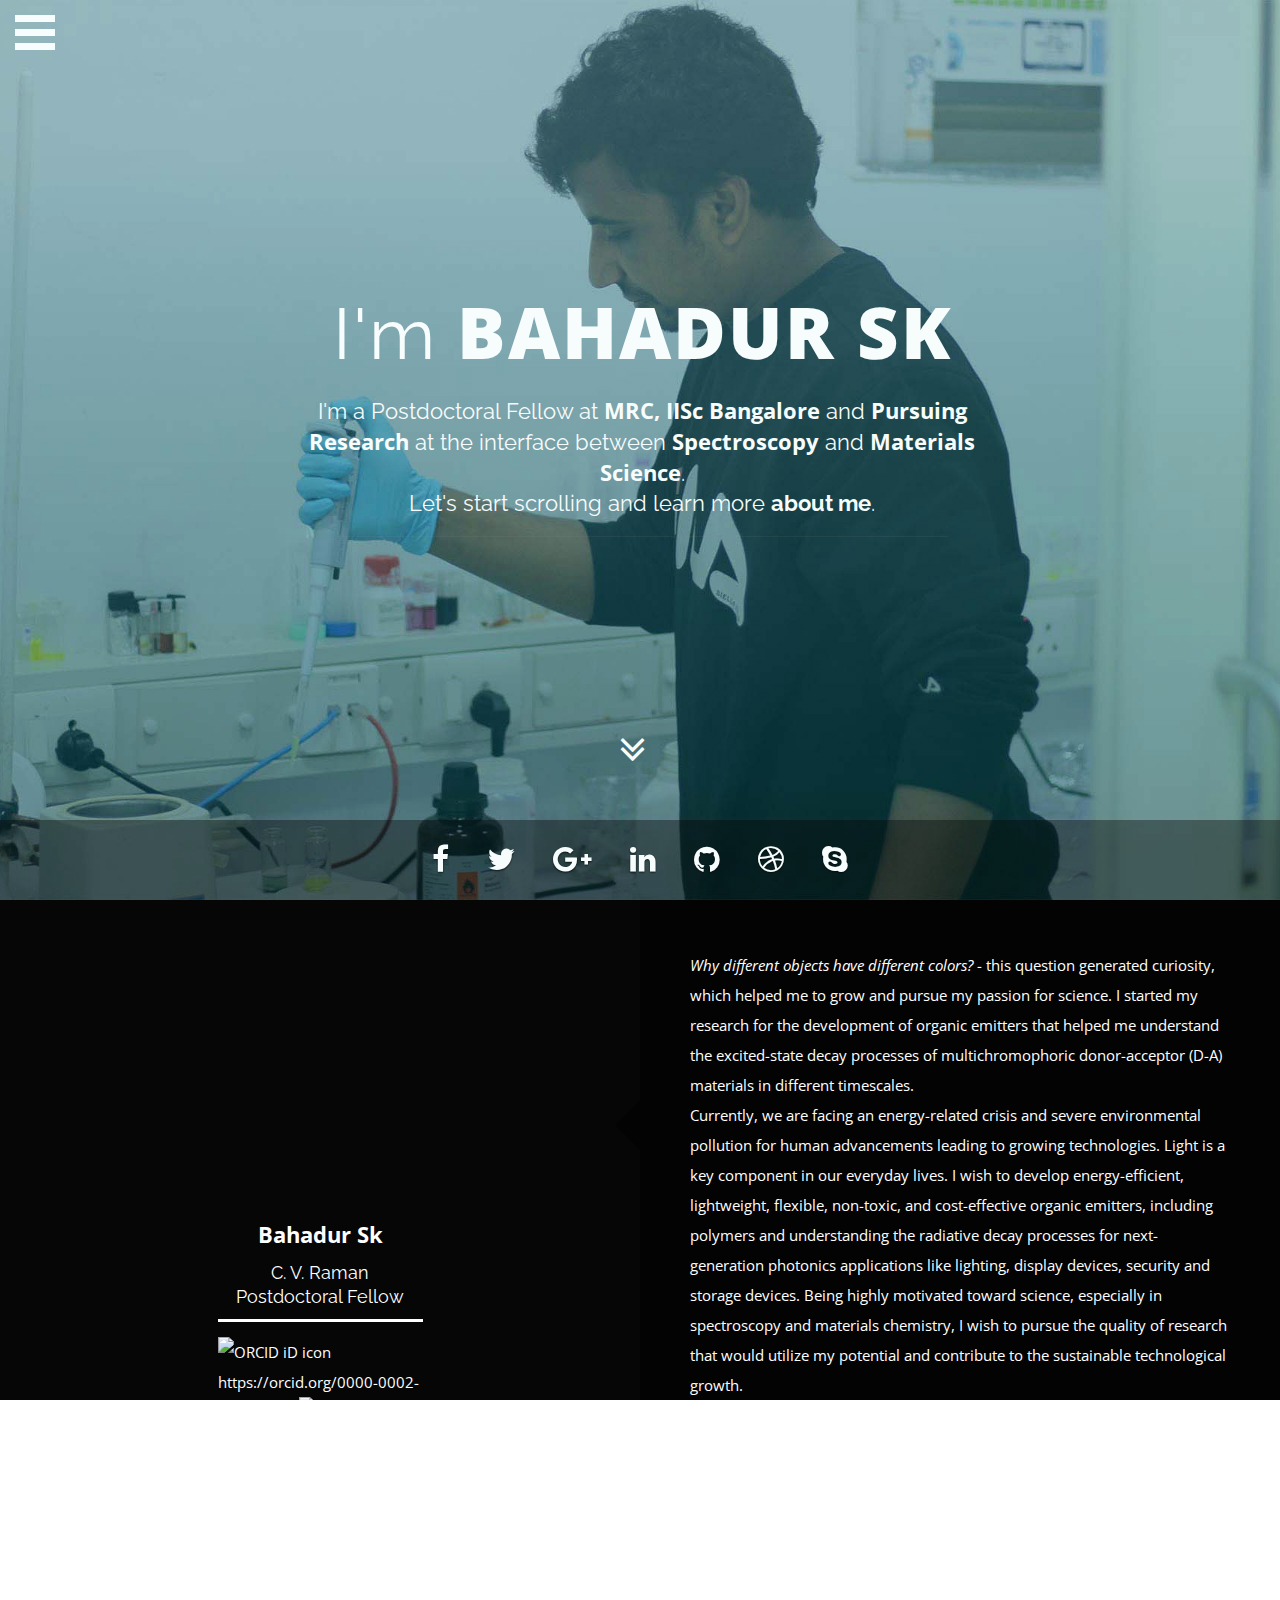
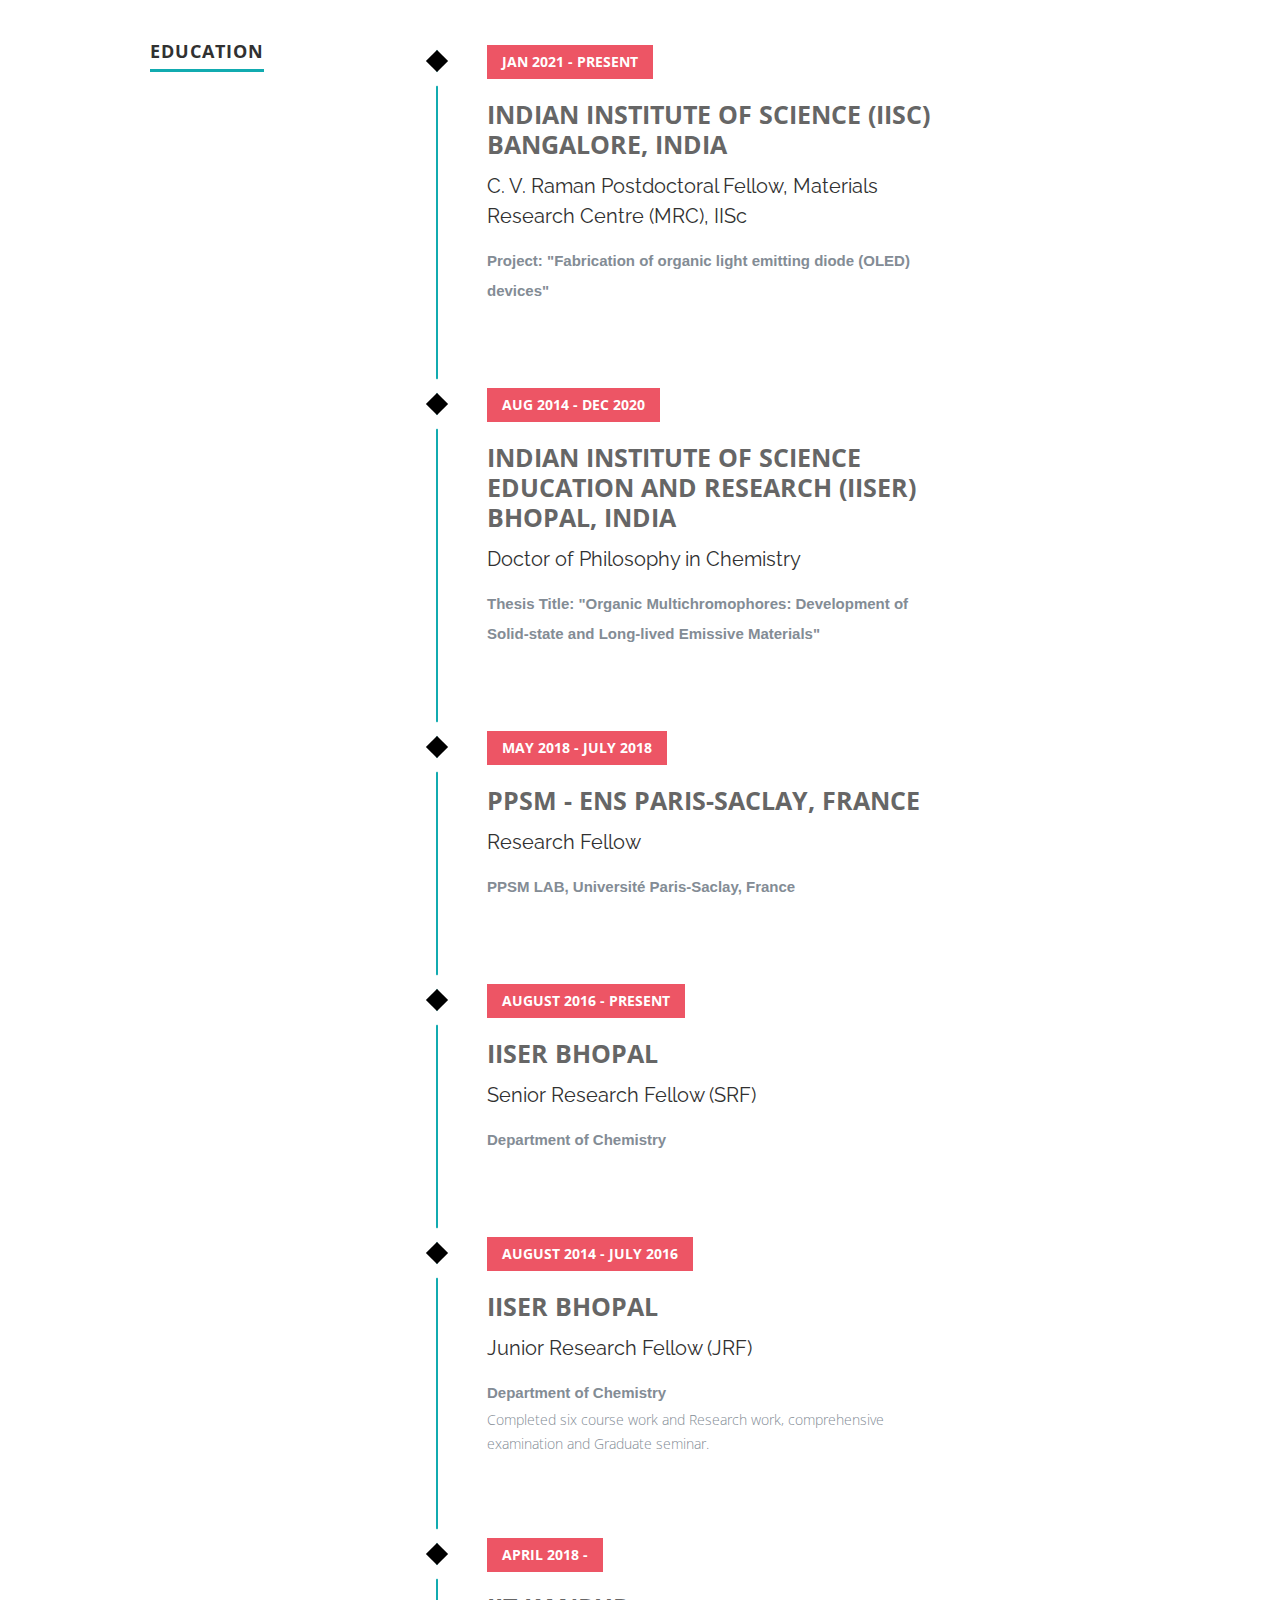
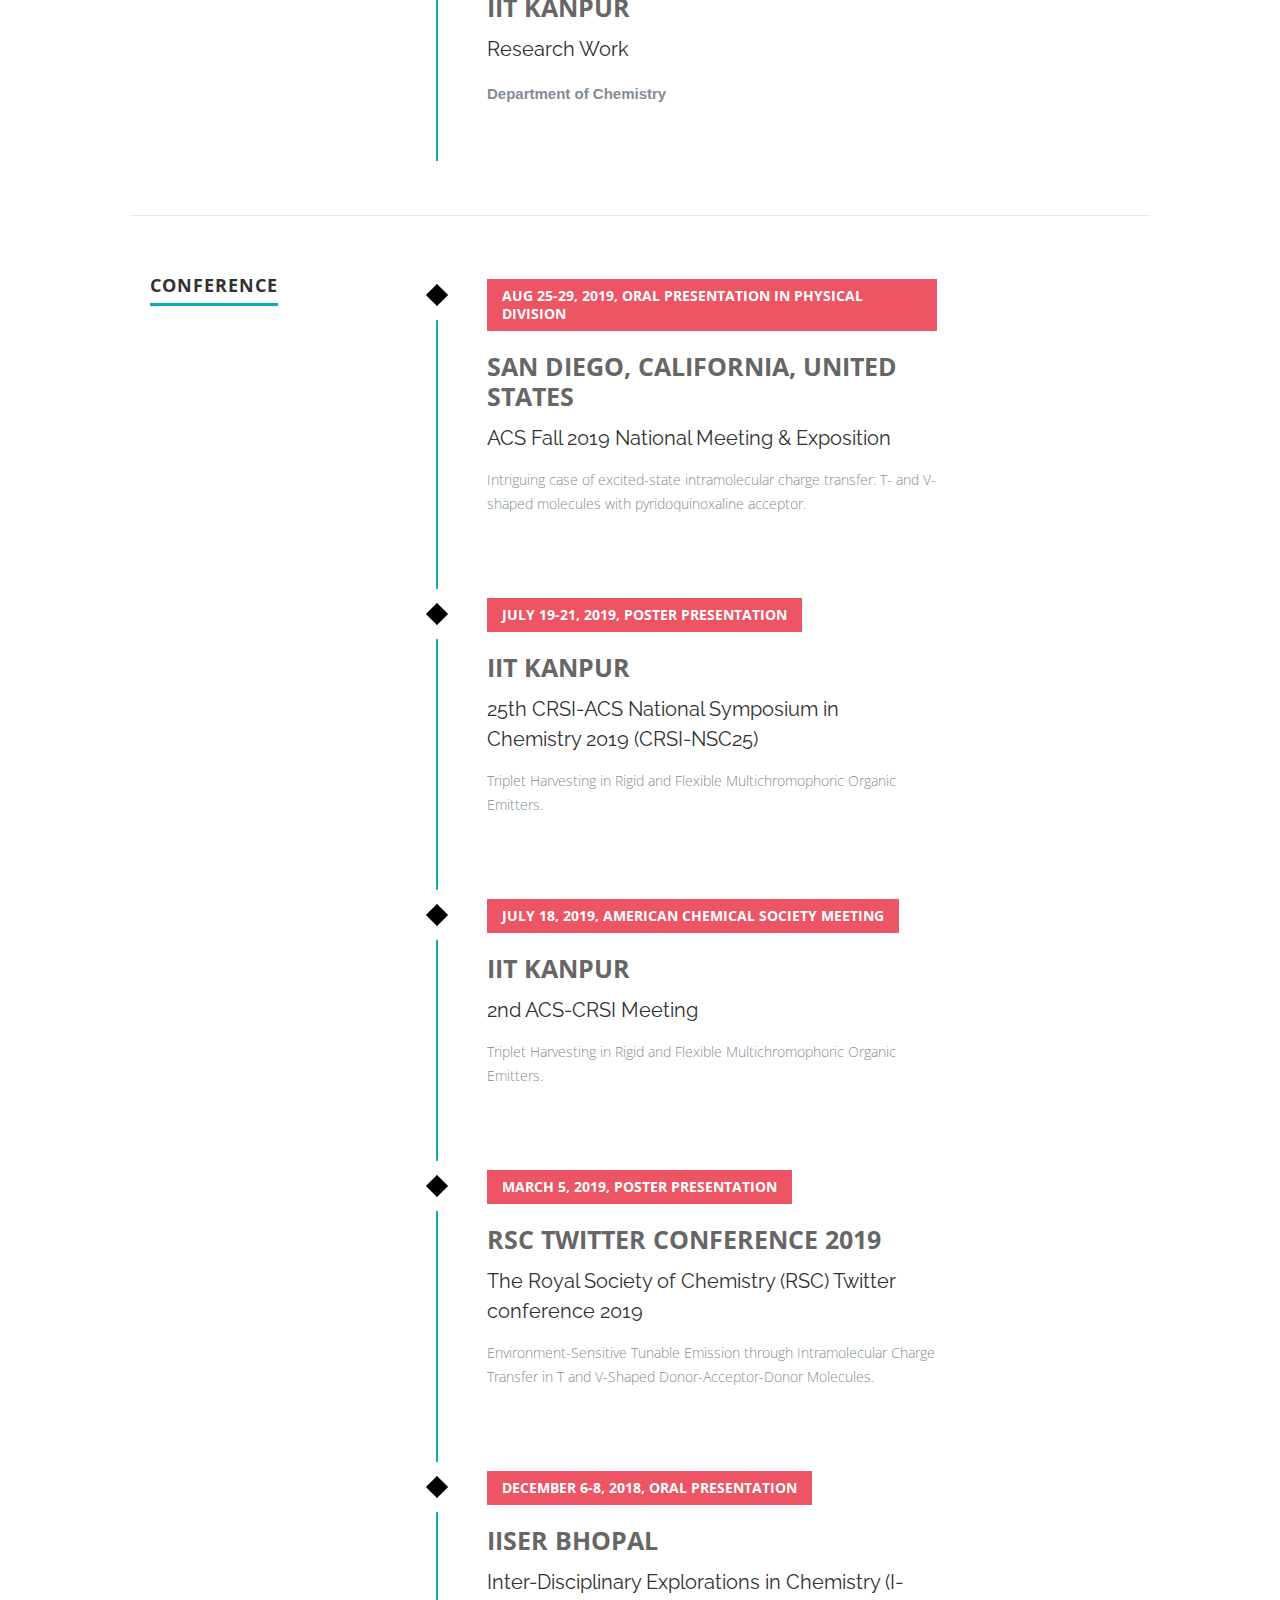
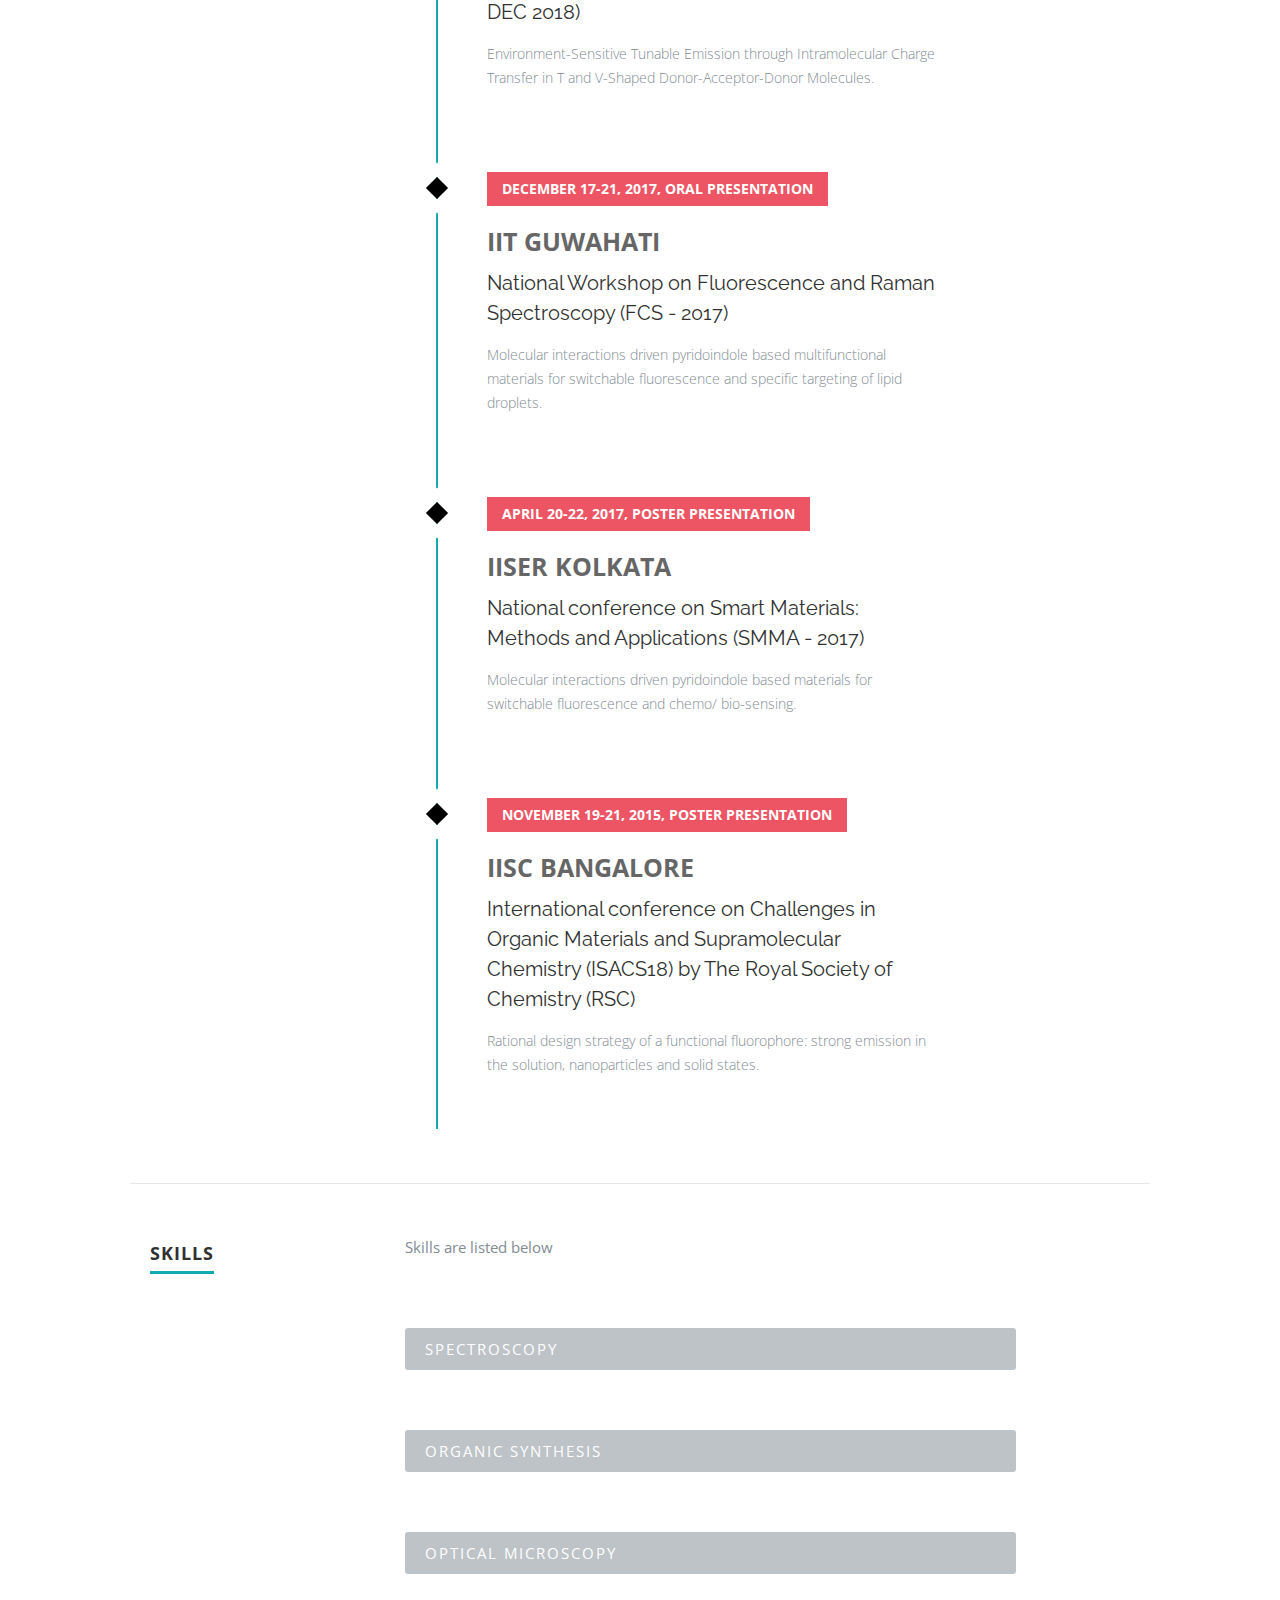
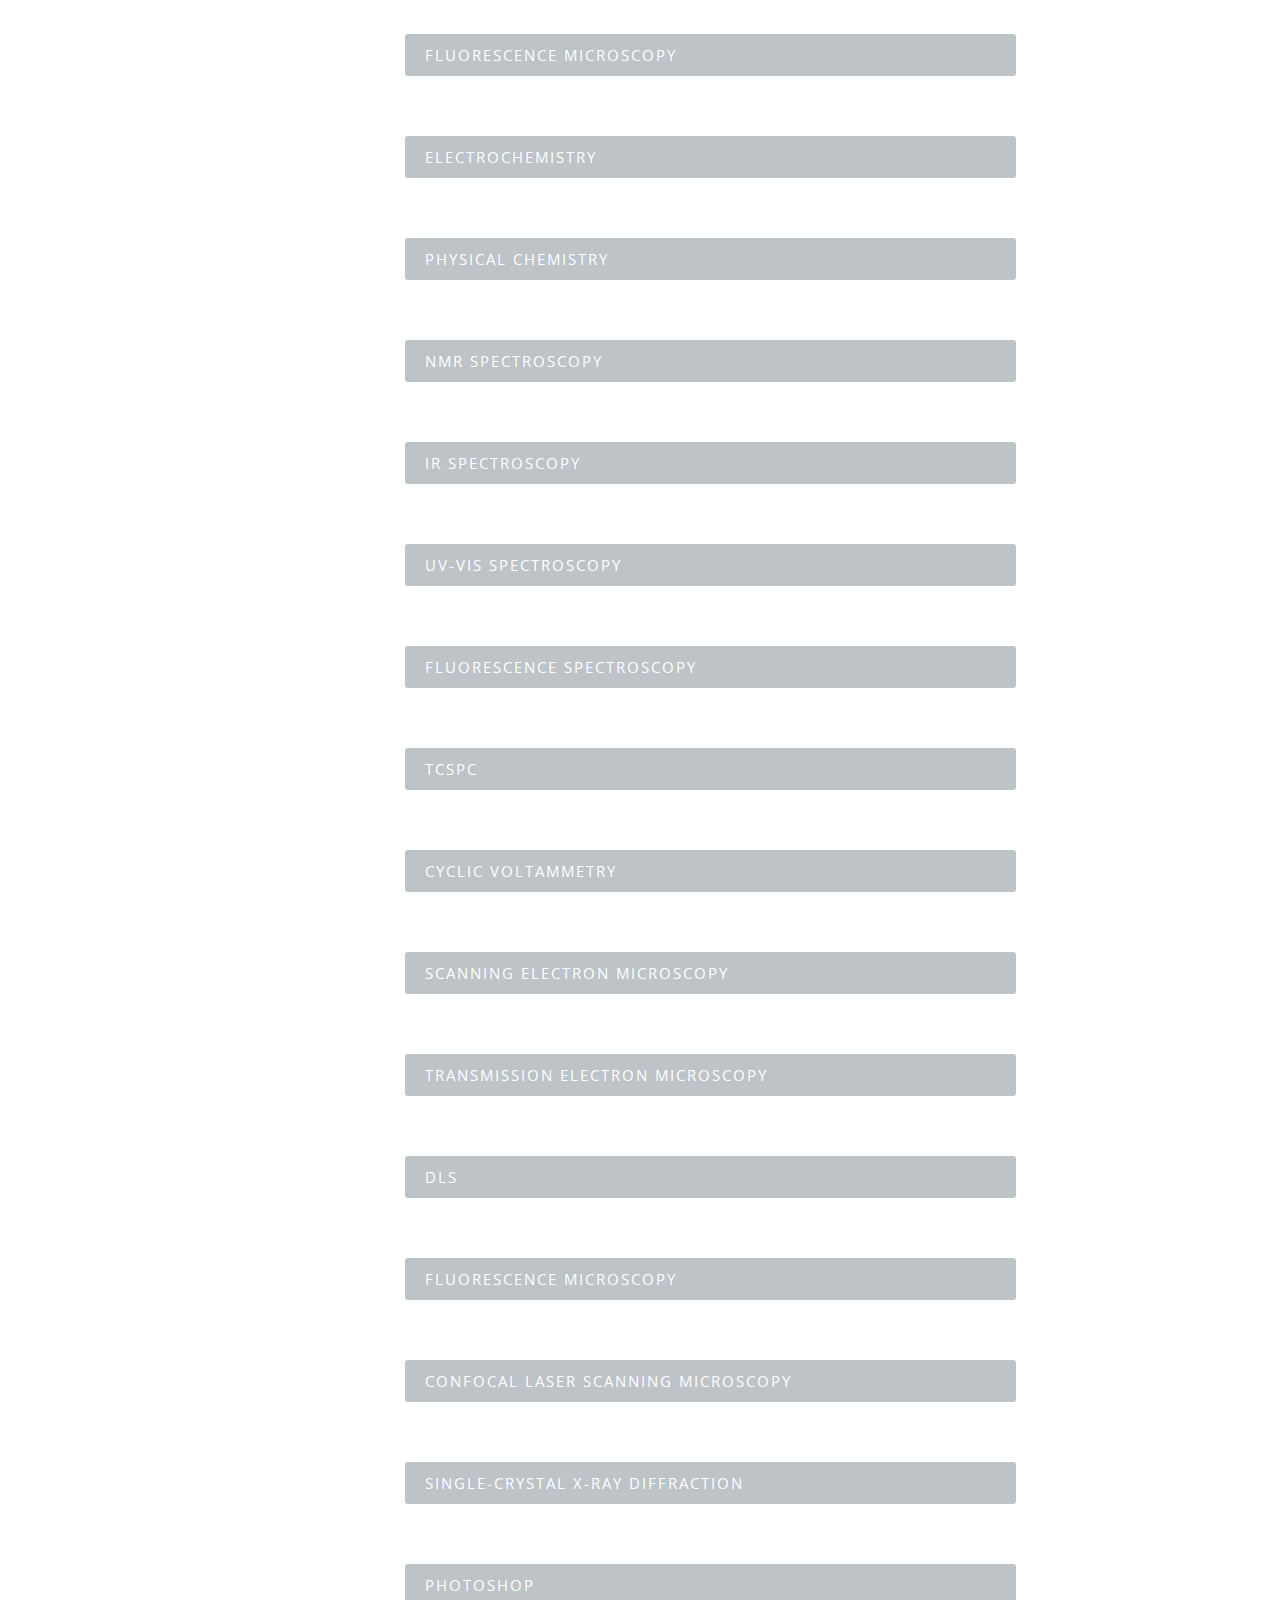
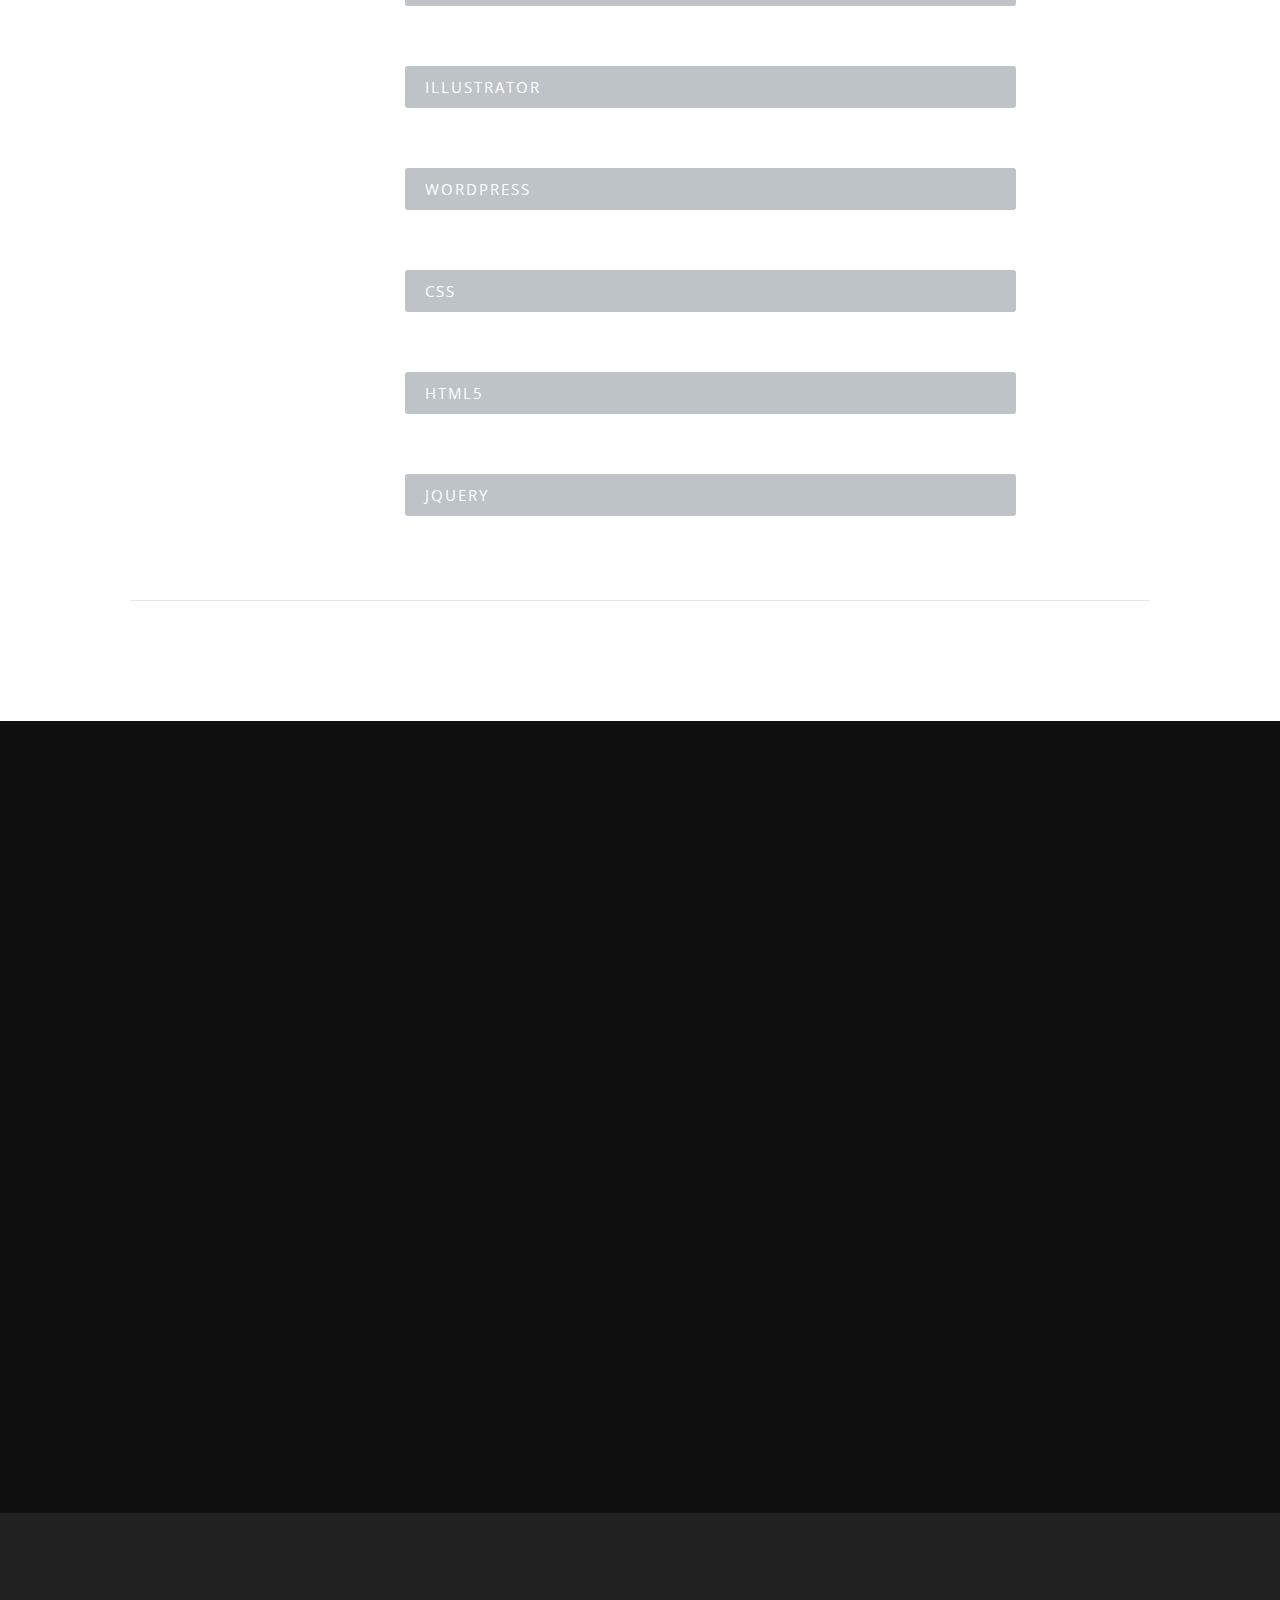
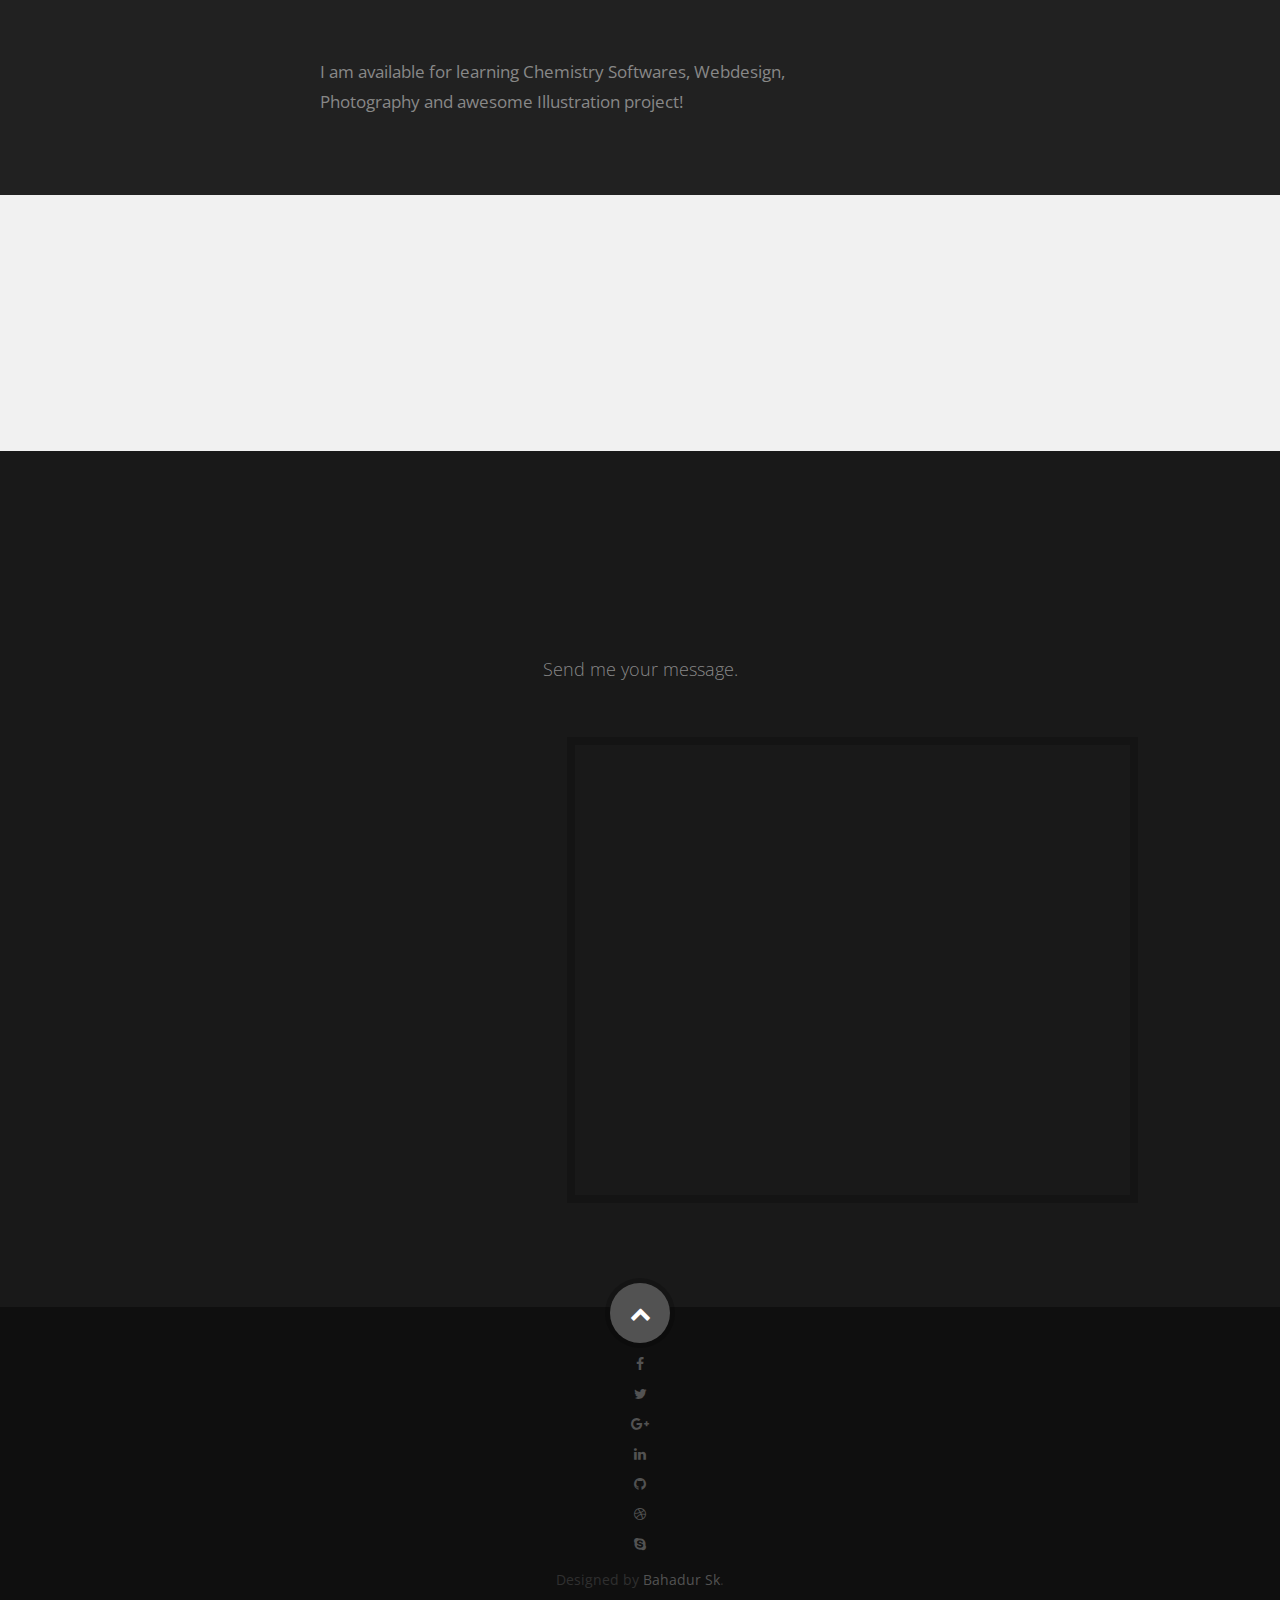
==== commit dc578bf3: "Add files via upload" ====
--- a/index.html
+++ b/index.html
@@ -6,7 +6,7 @@
 <!--<![endif]-->
 <head>
    <meta charset="utf-8">
-   <title>-::- Bahadur Sk: Welcome to my personal page-::- </title>
+   <title>-::- Bahadur Sk: Welcome to my personal page -::- </title>
    <meta name="description" content="">
    <meta name="author" content="">
    <meta name="viewport" content="width=device-width, initial-scale=1, maximum-scale=1">
@@ -58,7 +58,7 @@
       <div class="row banner">
          <div class="banner-text">
             <h1 class="responsive-headline wow zoomIn">I'm <span>Bahadur Sk</span></h1>
-            <h3 class="wow fadeInUp">I'm a Researcher at <span>IISER Bhopal</span> and <span>Pursuing Research</span> at the interface between  <span>Spectroscopy</span> and <span>Materials Science</span>. <br> Let's start scrolling and learn more <a class="smoothscroll" href="#about">about me</a>.</h3>
+            <h3 class="wow fadeInUp">I'm a Postdoctoral Fellow at <span>MRC, IISc Bangalore</span> and <span>Pursuing Research</span> at the interface between  <span>Spectroscopy</span> and <span>Materials Science</span>. <br> Let's start scrolling and learn more <a class="smoothscroll" href="#about">about me</a>.</h3>
             <hr />
          </div>
       </div>
@@ -89,7 +89,7 @@
          <div class="pp-container">
             <img class="profile-pic wow zoomIn"  src="./images/my1.jpg" alt="" />
               <h2>Bahadur Sk</h2>
-              <h3>Senior Research Fellow</h3>
+              <h3>C. V. Raman Postdoctoral Fellow</h3>
 			 <span id="badgeCont163"><script type="text/javascript" src="https://publons.com/mashlets?el=badgeCont163&rid=W-2001-2017"></script></span> <span id="badgeCont499"><script type="text/javascript" src="https://publons.com/mashlets?el=badgeCont499&rid=W-2001-2017&size=small"></script></span>  
 			 <span itemscope itemtype="https://schema.org/Person"><a itemprop="sameAs" content="https://orcid.org/0000-0002-7098-5429" href="https://orcid.org/0000-0002-7098-5429" target="orcid.widget" rel="noopener noreferrer" style="vertical-align:top;"><img src="https://orcid.org/sites/default/files/images/orcid_16x16.png" style="width:1em;margin-right:.5em;" alt="ORCID iD icon">https://orcid.org/0000-0002-7098-5429</a></span>
 			  <span itemscope itemtype="https://schema.org/Person"><a itemprop="sameAs" content="https://orcid.org/0000-0002-7098-5429" href="https://orcid.org/0000-0002-7098-5429" target="orcid.widget" rel="noopener noreferrer" style="vertical-align:top;"><img src="https://orcid.org/sites/default/files/images/orcid_16x16.png" style="width:1em;margin-right:.5em;" alt="ORCID iD icon">ORCID</a></span>
@@ -127,16 +127,29 @@
             <ul class="timeline">
 			
 				
-				
+			
+				
+				
+				
+				<li class="timeline-event">
+                <label class="timeline-event-icon"></label>
+                <div class="timeline-event-copy">
+                  <p class="timeline-event-thumbnail">Jan 2021 - Present</p>
+                  <h3>Indian Institute of Science (IISc) Bangalore, INDIA</h3>
+                  <h4>C. V. Raman Postdoctoral Fellow, Materials Research Centre (MRC), IISc </h4>
+                  <p><strong>Project: "Fabrication of organic light emitting diode (OLED) devices"</strong><br>
+                     </p>
+                </div>
+              </li>		
 				
 	
 				<li class="timeline-event">
                 <label class="timeline-event-icon"></label>
                 <div class="timeline-event-copy">
-                  <p class="timeline-event-thumbnail">Aug 2014 - XXXX 2020</p>
+                  <p class="timeline-event-thumbnail">Aug 2014 - Dec 2020</p>
                   <h3>Indian Institute of Science Education and Research (IISER) Bhopal, INDIA</h3>
                   <h4>Doctor of Philosophy in Chemistry </h4>
-                  <p><strong>Thesis Title: "to be updated soon"</strong><br>
+                  <p><strong>Thesis Title: "Organic Multichromophores: Development of Solid-state and Long-lived Emissive Materials"</strong><br>
                      </p>
                 </div>
               </li>			
